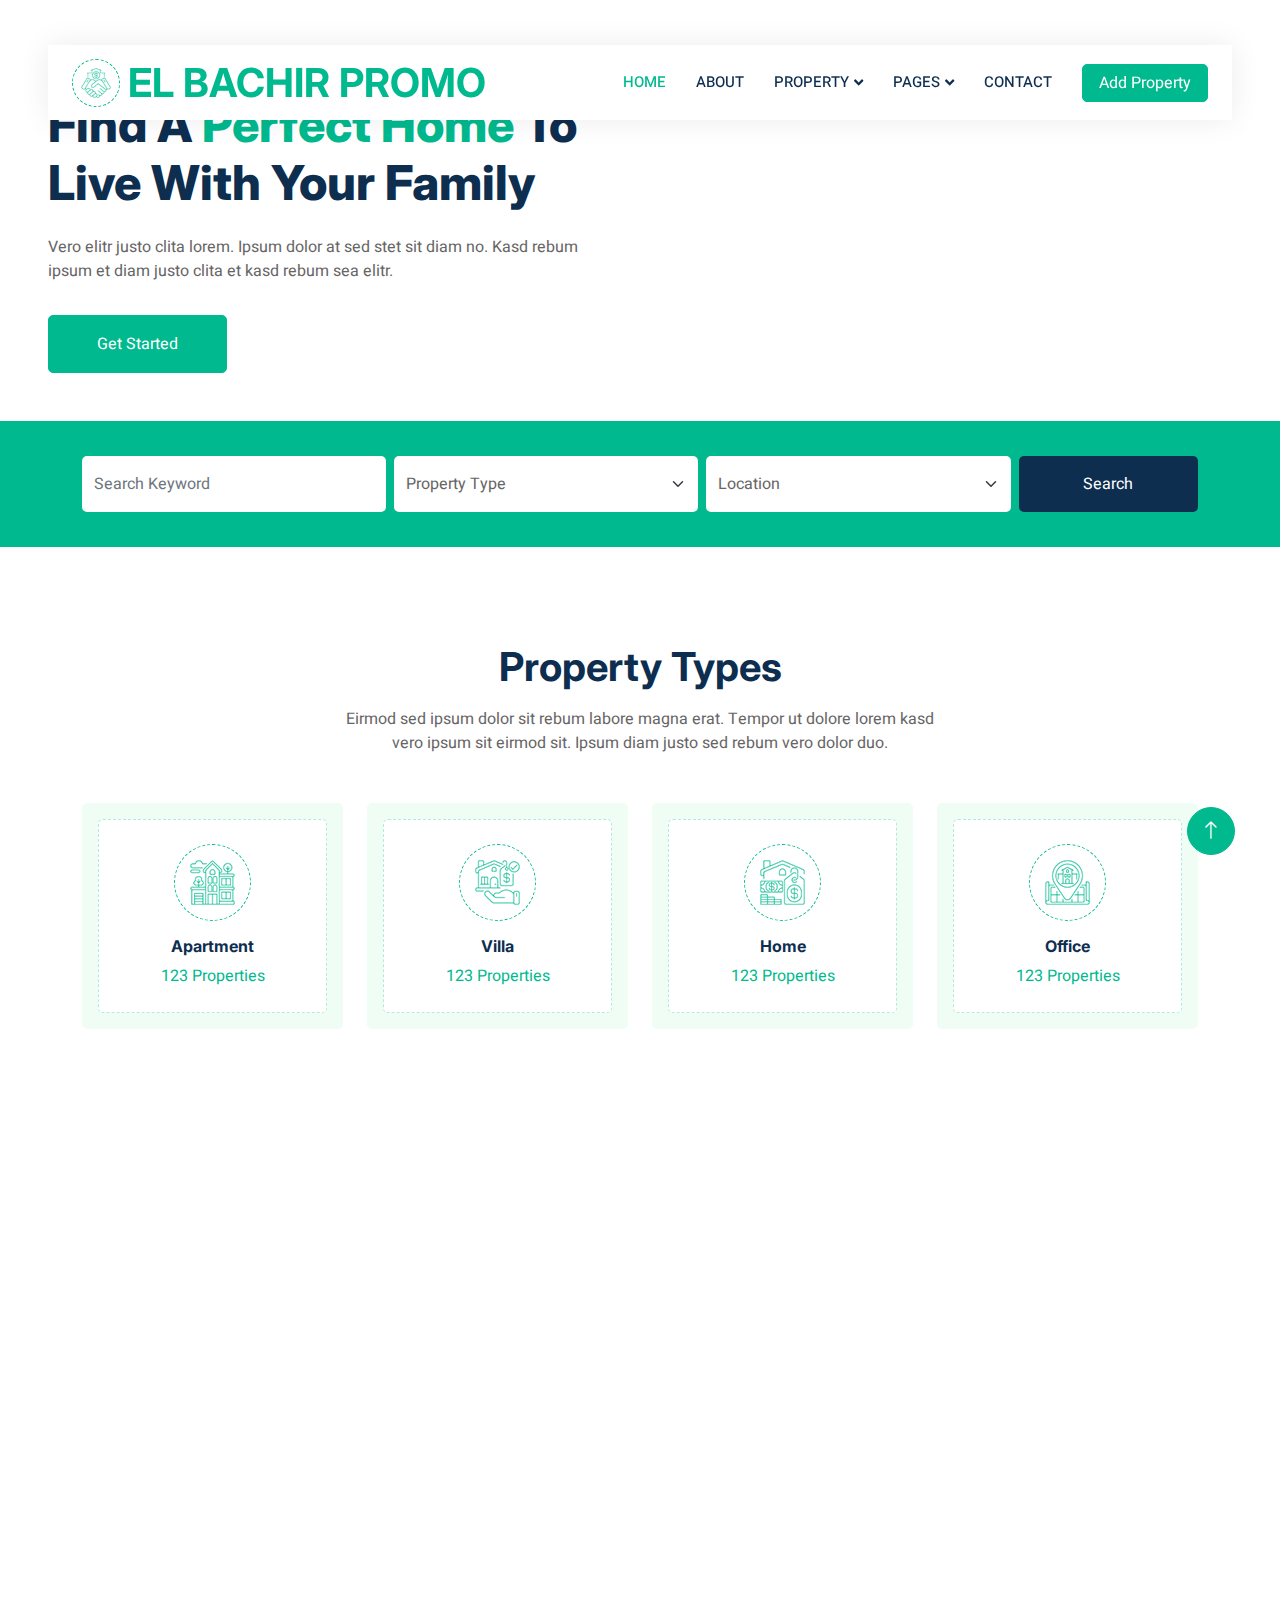
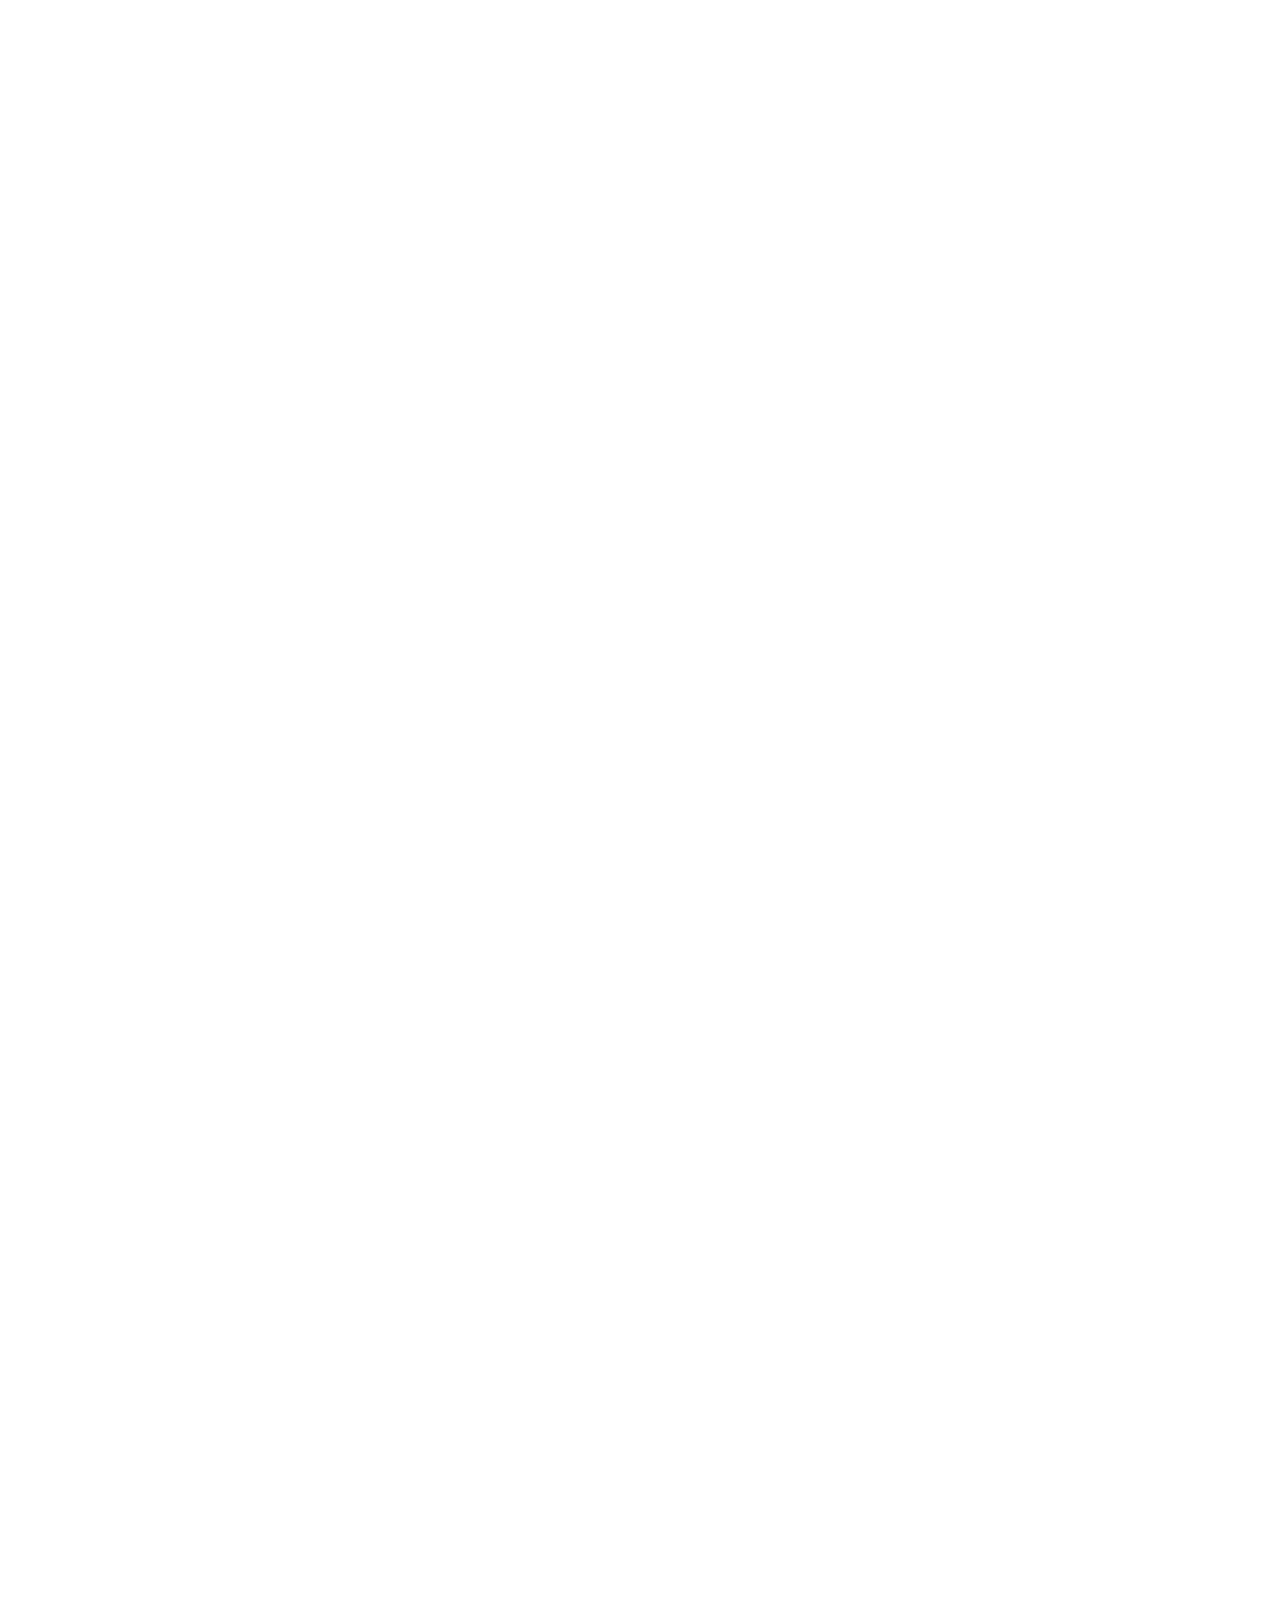
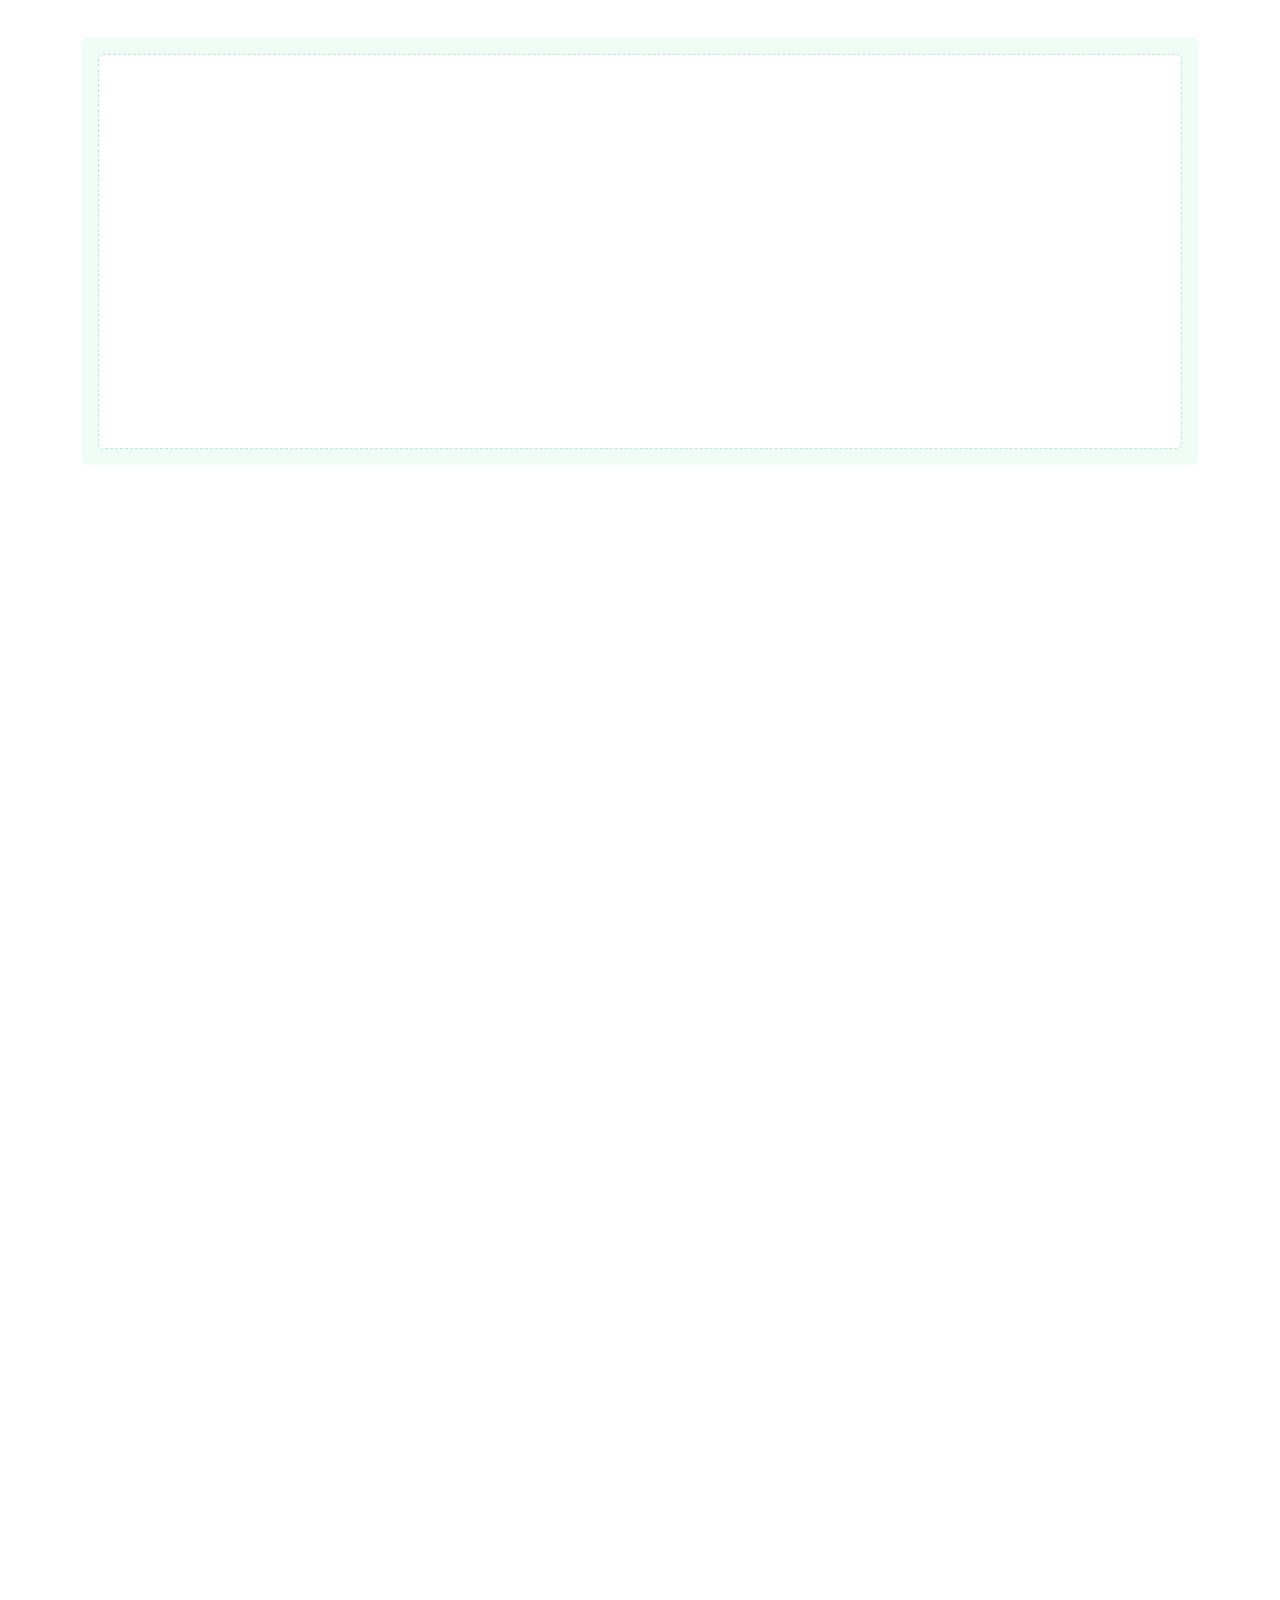
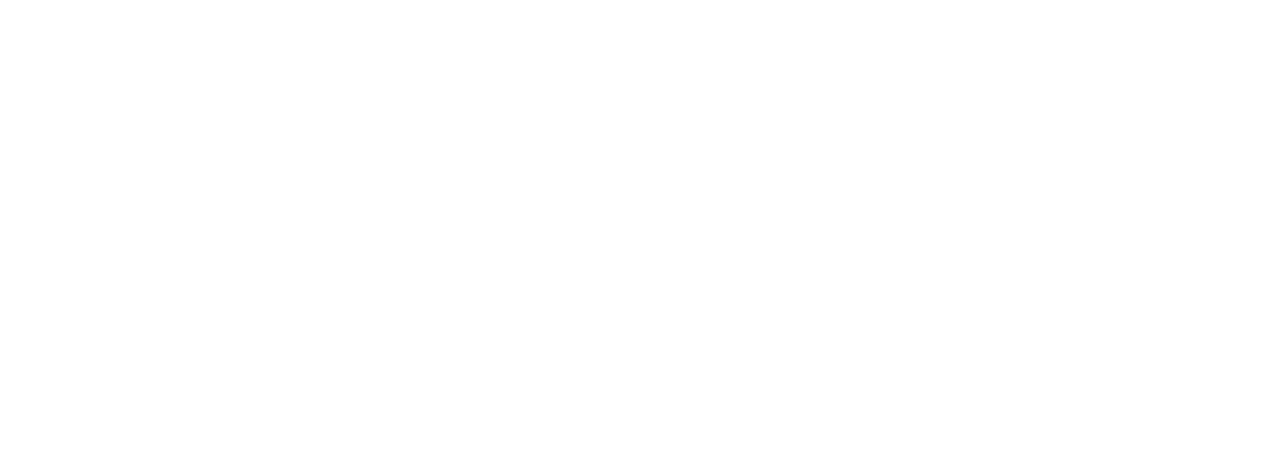
==== index.html @ fce497b7 "Initial Commit" ====
<!DOCTYPE html>
<html lang="en">

<head>
    <meta charset="utf-8">
    <title>EL Bachir Promo</title>
    <meta content="width=device-width, initial-scale=1.0" name="viewport">
    <meta content="" name="keywords">
    <meta content="" name="description">

    <!-- Favicon -->
    <link href="img/favicon.ico" rel="icon">

    <!-- Google Web Fonts -->
    <link rel="preconnect" href="https://fonts.googleapis.com">
    <link rel="preconnect" href="https://fonts.gstatic.com" crossorigin>
    <link href="https://fonts.googleapis.com/css2?family=Heebo:wght@400;500;600&family=Inter:wght@700;800&display=swap" rel="stylesheet">
    
    <!-- Icon Font Stylesheet -->
    <link href="https://cdnjs.cloudflare.com/ajax/libs/font-awesome/5.10.0/css/all.min.css" rel="stylesheet">
    <link href="https://cdn.jsdelivr.net/npm/bootstrap-icons@1.4.1/font/bootstrap-icons.css" rel="stylesheet">

    <!-- Libraries Stylesheet -->
    <link href="lib/animate/animate.min.css" rel="stylesheet">
    <link href="lib/owlcarousel/assets/owl.carousel.min.css" rel="stylesheet">

    <!-- Customized Bootstrap Stylesheet -->
    <link href="css/bootstrap.min.css" rel="stylesheet">

    <!-- Template Stylesheet -->
    <link href="css/style.css" rel="stylesheet">
</head>

<body>
    <div class="container-xxl bg-white p-0">
        <!-- Spinner Start -->
        <div id="spinner" class="show bg-white position-fixed translate-middle w-100 vh-100 top-50 start-50 d-flex align-items-center justify-content-center">
            <div class="spinner-border text-primary" style="width: 3rem; height: 3rem;" role="status">
                <span class="sr-only">Loading...</span>
            </div>
        </div>
        <!-- Spinner End -->


        <!-- Navbar Start -->
        <div class="container-fluid nav-bar bg-transparent">
            <nav class="navbar navbar-expand-lg bg-white navbar-light py-0 px-4">
                <a href="index.html" class="navbar-brand d-flex align-items-center text-center">
                    <div class="icon p-2 me-2">
                        <img class="img-fluid" src="img/icon-deal.png" alt="Icon" style="width: 30px; height: 30px;">
                    </div>
                    <h1 class="m-0 text-primary">EL BACHIR PROMO</h1>
                </a>
                <button type="button" class="navbar-toggler" data-bs-toggle="collapse" data-bs-target="#navbarCollapse">
                    <span class="navbar-toggler-icon"></span>
                </button>
                <div class="collapse navbar-collapse" id="navbarCollapse">
                    <div class="navbar-nav ms-auto">
                        <a href="index.html" class="nav-item nav-link active">Home</a>
                        <a href="about.html" class="nav-item nav-link">About</a>
                        <div class="nav-item dropdown">
                            <a href="#" class="nav-link dropdown-toggle" data-bs-toggle="dropdown">Property</a>
                            <div class="dropdown-menu rounded-0 m-0">
                                <a href="property-list.html" class="dropdown-item">Property List</a>
                                <a href="property-type.html" class="dropdown-item">Property Type</a>
                                <a href="property-agent.html" class="dropdown-item">Property Agent</a>
                            </div>
                        </div>
                        <div class="nav-item dropdown">
                            <a href="#" class="nav-link dropdown-toggle" data-bs-toggle="dropdown">Pages</a>
                            <div class="dropdown-menu rounded-0 m-0">
                                <a href="testimonial.html" class="dropdown-item">Testimonial</a>
                                <a href="404.html" class="dropdown-item">404 Error</a>
                            </div>
                        </div>
                        <a href="contact.html" class="nav-item nav-link">Contact</a>
                    </div>
                    <a href="" class="btn btn-primary px-3 d-none d-lg-flex">Add Property</a>
                </div>
            </nav>
        </div>
        <!-- Navbar End -->


        <!-- Header Start -->
        <div class="container-fluid header bg-white p-0">
            <div class="row g-0 align-items-center flex-column-reverse flex-md-row">
                <div class="col-md-6 p-5 mt-lg-5">
                    <h1 class="display-5 animated fadeIn mb-4">Find A <span class="text-primary">Perfect Home</span> To Live With Your Family</h1>
                    <p class="animated fadeIn mb-4 pb-2">Vero elitr justo clita lorem. Ipsum dolor at sed stet
                        sit diam no. Kasd rebum ipsum et diam justo clita et kasd rebum sea elitr.</p>
                    <a href="" class="btn btn-primary py-3 px-5 me-3 animated fadeIn">Get Started</a>
                </div>
                <div class="col-md-6 animated fadeIn">
                    <iframe src="https://etageolympe.net/RESIDENCE%20OLYMPE/index.htm">

                    </iframe>
                    <!-- <div class="owl-carousel header-carousel">
                        <div class="owl-carousel-item">
                            <img class="img-fluid" src="img/carousel-1.jpg" alt="">
                        </div>
                        <div class="owl-carousel-item">
                            <img class="img-fluid" src="img/carousel-2.jpg" alt="">
                        </div>
                    </div> -->
                </div>
            </div>
        </div>
        <!-- Header End -->


        <!-- Search Start -->
        <div class="container-fluid bg-primary mb-5 wow fadeIn" data-wow-delay="0.1s" style="padding: 35px;">
            <div class="container">
                <div class="row g-2">
                    <div class="col-md-10">
                        <div class="row g-2">
                            <div class="col-md-4">
                                <input type="text" class="form-control border-0 py-3" placeholder="Search Keyword">
                            </div>
                            <div class="col-md-4">
                                <select class="form-select border-0 py-3">
                                    <option selected>Property Type</option>
                                    <option value="1">Property Type 1</option>
                                    <option value="2">Property Type 2</option>
                                    <option value="3">Property Type 3</option>
                                </select>
                            </div>
                            <div class="col-md-4">
                                <select class="form-select border-0 py-3">
                                    <option selected>Location</option>
                                    <option value="1">Location 1</option>
                                    <option value="2">Location 2</option>
                                    <option value="3">Location 3</option>
                                </select>
                            </div>
                        </div>
                    </div>
                    <div class="col-md-2">
                        <button class="btn btn-dark border-0 w-100 py-3">Search</button>
                    </div>
                </div>
            </div>
        </div>
        <!-- Search End -->


        <!-- Category Start -->
        <div class="container-xxl py-5">
            <div class="container">
                <div class="text-center mx-auto mb-5 wow fadeInUp" data-wow-delay="0.1s" style="max-width: 600px;">
                    <h1 class="mb-3">Property Types</h1>
                    <p>Eirmod sed ipsum dolor sit rebum labore magna erat. Tempor ut dolore lorem kasd vero ipsum sit eirmod sit. Ipsum diam justo sed rebum vero dolor duo.</p>
                </div>
                <div class="row g-4">
                    <div class="col-lg-3 col-sm-6 wow fadeInUp" data-wow-delay="0.1s">
                        <a class="cat-item d-block bg-light text-center rounded p-3" href="">
                            <div class="rounded p-4">
                                <div class="icon mb-3">
                                    <img class="img-fluid" src="img/icon-apartment.png" alt="Icon">
                                </div>
                                <h6>Apartment</h6>
                                <span>123 Properties</span>
                            </div>
                        </a>
                    </div>
                    <div class="col-lg-3 col-sm-6 wow fadeInUp" data-wow-delay="0.3s">
                        <a class="cat-item d-block bg-light text-center rounded p-3" href="">
                            <div class="rounded p-4">
                                <div class="icon mb-3">
                                    <img class="img-fluid" src="img/icon-villa.png" alt="Icon">
                                </div>
                                <h6>Villa</h6>
                                <span>123 Properties</span>
                            </div>
                        </a>
                    </div>
                    <div class="col-lg-3 col-sm-6 wow fadeInUp" data-wow-delay="0.5s">
                        <a class="cat-item d-block bg-light text-center rounded p-3" href="">
                            <div class="rounded p-4">
                                <div class="icon mb-3">
                                    <img class="img-fluid" src="img/icon-house.png" alt="Icon">
                                </div>
                                <h6>Home</h6>
                                <span>123 Properties</span>
                            </div>
                        </a>
                    </div>
                    <div class="col-lg-3 col-sm-6 wow fadeInUp" data-wow-delay="0.7s">
                        <a class="cat-item d-block bg-light text-center rounded p-3" href="">
                            <div class="rounded p-4">
                                <div class="icon mb-3">
                                    <img class="img-fluid" src="img/icon-housing.png" alt="Icon">
                                </div>
                                <h6>Office</h6>
                                <span>123 Properties</span>
                            </div>
                        </a>
                    </div>
                    <div class="col-lg-3 col-sm-6 wow fadeInUp" data-wow-delay="0.1s">
                        <a class="cat-item d-block bg-light text-center rounded p-3" href="">
                            <div class="rounded p-4">
                                <div class="icon mb-3">
                                    <img class="img-fluid" src="img/icon-building.png" alt="Icon">
                                </div>
                                <h6>Building</h6>
                                <span>123 Properties</span>
                            </div>
                        </a>
                    </div>
                    <div class="col-lg-3 col-sm-6 wow fadeInUp" data-wow-delay="0.3s">
                        <a class="cat-item d-block bg-light text-center rounded p-3" href="">
                            <div class="rounded p-4">
                                <div class="icon mb-3">
                                    <img class="img-fluid" src="img/icon-neighborhood.png" alt="Icon">
                                </div>
                                <h6>Townhouse</h6>
                                <span>123 Properties</span>
                            </div>
                        </a>
                    </div>
                    <div class="col-lg-3 col-sm-6 wow fadeInUp" data-wow-delay="0.5s">
                        <a class="cat-item d-block bg-light text-center rounded p-3" href="">
                            <div class="rounded p-4">
                                <div class="icon mb-3">
                                    <img class="img-fluid" src="img/icon-condominium.png" alt="Icon">
                                </div>
                                <h6>Shop</h6>
                                <span>123 Properties</span>
                            </div>
                        </a>
                    </div>
                    <div class="col-lg-3 col-sm-6 wow fadeInUp" data-wow-delay="0.7s">
                        <a class="cat-item d-block bg-light text-center rounded p-3" href="">
                            <div class="rounded p-4">
                                <div class="icon mb-3">
                                    <img class="img-fluid" src="img/icon-luxury.png" alt="Icon">
                                </div>
                                <h6>Garage</h6>
                                <span>123 Properties</span>
                            </div>
                        </a>
                    </div>
                </div>
            </div>
        </div>
        <!-- Category End -->


        <!-- About Start -->
        <div class="container-xxl py-5">
            <div class="container">
                <div class="row g-5 align-items-center">
                    <div class="col-lg-6 wow fadeIn" data-wow-delay="0.1s">
                        <div class="about-img position-relative overflow-hidden p-5 pe-0">
                            <img class="img-fluid w-100" src="img/about.jpg">
                        </div>
                    </div>
                    <div class="col-lg-6 wow fadeIn" data-wow-delay="0.5s">
                        <h1 class="mb-4">#1 Place To Find The Perfect Property</h1>
                        <p class="mb-4">Tempor erat elitr rebum at clita. Diam dolor diam ipsum sit. Aliqu diam amet diam et eos. Clita erat ipsum et lorem et sit, sed stet lorem sit clita duo justo magna dolore erat amet</p>
                        <p><i class="fa fa-check text-primary me-3"></i>Tempor erat elitr rebum at clita</p>
                        <p><i class="fa fa-check text-primary me-3"></i>Aliqu diam amet diam et eos</p>
                        <p><i class="fa fa-check text-primary me-3"></i>Clita duo justo magna dolore erat amet</p>
                        <a class="btn btn-primary py-3 px-5 mt-3" href="">Read More</a>
                    </div>
                </div>
            </div>
        </div>
        <!-- About End -->


        <!-- Property List Start -->
        <div class="container-xxl py-5">
            <div class="container">
                <div class="row g-0 gx-5 align-items-end">
                    <div class="col-lg-6">
                        <div class="text-start mx-auto mb-5 wow slideInLeft" data-wow-delay="0.1s">
                            <h1 class="mb-3">Property Listing</h1>
                            <p>Eirmod sed ipsum dolor sit rebum labore magna erat. Tempor ut dolore lorem kasd vero ipsum sit eirmod sit diam justo sed rebum.</p>
                        </div>
                    </div>
                    <div class="col-lg-6 text-start text-lg-end wow slideInRight" data-wow-delay="0.1s">
                        <ul class="nav nav-pills d-inline-flex justify-content-end mb-5">
                            <li class="nav-item me-2">
                                <a class="btn btn-outline-primary active" data-bs-toggle="pill" href="#tab-1">Featured</a>
                            </li>
                            <li class="nav-item me-2">
                                <a class="btn btn-outline-primary" data-bs-toggle="pill" href="#tab-2">For Sell</a>
                            </li>
                            <li class="nav-item me-0">
                                <a class="btn btn-outline-primary" data-bs-toggle="pill" href="#tab-3">For Rent</a>
                            </li>
                        </ul>
                    </div>
                </div>
                <div class="tab-content">
                    <div id="tab-1" class="tab-pane fade show p-0 active">
                        <div class="row g-4">
                            <div class="col-lg-4 col-md-6 wow fadeInUp" data-wow-delay="0.1s">
                                <div class="property-item rounded overflow-hidden">
                                    <div class="position-relative overflow-hidden">
                                        <a href=""><img class="img-fluid" src="img/property-1.jpg" alt=""></a>
                                        <div class="bg-primary rounded text-white position-absolute start-0 top-0 m-4 py-1 px-3">For Sell</div>
                                        <div class="bg-white rounded-top text-primary position-absolute start-0 bottom-0 mx-4 pt-1 px-3">Appartment</div>
                                    </div>
                                    <div class="p-4 pb-0">
                                        <h5 class="text-primary mb-3">$12,345</h5>
                                        <a class="d-block h5 mb-2" href="">Golden Urban House For Sell</a>
                                        <p><i class="fa fa-map-marker-alt text-primary me-2"></i>123 Street, New York, USA</p>
                                    </div>
                                    <div class="d-flex border-top">
                                        <small class="flex-fill text-center border-end py-2"><i class="fa fa-ruler-combined text-primary me-2"></i>1000 Sqft</small>
                                        <small class="flex-fill text-center border-end py-2"><i class="fa fa-bed text-primary me-2"></i>3 Bed</small>
                                        <small class="flex-fill text-center py-2"><i class="fa fa-bath text-primary me-2"></i>2 Bath</small>
                                    </div>
                                </div>
                            </div>
                            <div class="col-lg-4 col-md-6 wow fadeInUp" data-wow-delay="0.3s">
                                <div class="property-item rounded overflow-hidden">
                                    <div class="position-relative overflow-hidden">
                                        <a href=""><img class="img-fluid" src="img/property-2.jpg" alt=""></a>
                                        <div class="bg-primary rounded text-white position-absolute start-0 top-0 m-4 py-1 px-3">For Rent</div>
                                        <div class="bg-white rounded-top text-primary position-absolute start-0 bottom-0 mx-4 pt-1 px-3">Villa</div>
                                    </div>
                                    <div class="p-4 pb-0">
                                        <h5 class="text-primary mb-3">$12,345</h5>
                                        <a class="d-block h5 mb-2" href="">Golden Urban House For Sell</a>
                                        <p><i class="fa fa-map-marker-alt text-primary me-2"></i>123 Street, New York, USA</p>
                                    </div>
                                    <div class="d-flex border-top">
                                        <small class="flex-fill text-center border-end py-2"><i class="fa fa-ruler-combined text-primary me-2"></i>1000 Sqft</small>
                                        <small class="flex-fill text-center border-end py-2"><i class="fa fa-bed text-primary me-2"></i>3 Bed</small>
                                        <small class="flex-fill text-center py-2"><i class="fa fa-bath text-primary me-2"></i>2 Bath</small>
                                    </div>
                                </div>
                            </div>
                            <div class="col-lg-4 col-md-6 wow fadeInUp" data-wow-delay="0.5s">
                                <div class="property-item rounded overflow-hidden">
                                    <div class="position-relative overflow-hidden">
                                        <a href=""><img class="img-fluid" src="img/property-3.jpg" alt=""></a>
                                        <div class="bg-primary rounded text-white position-absolute start-0 top-0 m-4 py-1 px-3">For Sell</div>
                                        <div class="bg-white rounded-top text-primary position-absolute start-0 bottom-0 mx-4 pt-1 px-3">Office</div>
                                    </div>
                                    <div class="p-4 pb-0">
                                        <h5 class="text-primary mb-3">$12,345</h5>
                                        <a class="d-block h5 mb-2" href="">Golden Urban House For Sell</a>
                                        <p><i class="fa fa-map-marker-alt text-primary me-2"></i>123 Street, New York, USA</p>
                                    </div>
                                    <div class="d-flex border-top">
                                        <small class="flex-fill text-center border-end py-2"><i class="fa fa-ruler-combined text-primary me-2"></i>1000 Sqft</small>
                                        <small class="flex-fill text-center border-end py-2"><i class="fa fa-bed text-primary me-2"></i>3 Bed</small>
                                        <small class="flex-fill text-center py-2"><i class="fa fa-bath text-primary me-2"></i>2 Bath</small>
                                    </div>
                                </div>
                            </div>
                            <div class="col-lg-4 col-md-6 wow fadeInUp" data-wow-delay="0.1s">
                                <div class="property-item rounded overflow-hidden">
                                    <div class="position-relative overflow-hidden">
                                        <a href=""><img class="img-fluid" src="img/property-4.jpg" alt=""></a>
                                        <div class="bg-primary rounded text-white position-absolute start-0 top-0 m-4 py-1 px-3">For Rent</div>
                                        <div class="bg-white rounded-top text-primary position-absolute start-0 bottom-0 mx-4 pt-1 px-3">Building</div>
                                    </div>
                                    <div class="p-4 pb-0">
                                        <h5 class="text-primary mb-3">$12,345</h5>
                                        <a class="d-block h5 mb-2" href="">Golden Urban House For Sell</a>
                                        <p><i class="fa fa-map-marker-alt text-primary me-2"></i>123 Street, New York, USA</p>
                                    </div>
                                    <div class="d-flex border-top">
                                        <small class="flex-fill text-center border-end py-2"><i class="fa fa-ruler-combined text-primary me-2"></i>1000 Sqft</small>
                                        <small class="flex-fill text-center border-end py-2"><i class="fa fa-bed text-primary me-2"></i>3 Bed</small>
                                        <small class="flex-fill text-center py-2"><i class="fa fa-bath text-primary me-2"></i>2 Bath</small>
                                    </div>
                                </div>
                            </div>
                            <div class="col-lg-4 col-md-6 wow fadeInUp" data-wow-delay="0.3s">
                                <div class="property-item rounded overflow-hidden">
                                    <div class="position-relative overflow-hidden">
                                        <a href=""><img class="img-fluid" src="img/property-5.jpg" alt=""></a>
                                        <div class="bg-primary rounded text-white position-absolute start-0 top-0 m-4 py-1 px-3">For Sell</div>
                                        <div class="bg-white rounded-top text-primary position-absolute start-0 bottom-0 mx-4 pt-1 px-3">Home</div>
                                    </div>
                                    <div class="p-4 pb-0">
                                        <h5 class="text-primary mb-3">$12,345</h5>
                                        <a class="d-block h5 mb-2" href="">Golden Urban House For Sell</a>
                                        <p><i class="fa fa-map-marker-alt text-primary me-2"></i>123 Street, New York, USA</p>
                                    </div>
                                    <div class="d-flex border-top">
                                        <small class="flex-fill text-center border-end py-2"><i class="fa fa-ruler-combined text-primary me-2"></i>1000 Sqft</small>
                                        <small class="flex-fill text-center border-end py-2"><i class="fa fa-bed text-primary me-2"></i>3 Bed</small>
                                        <small class="flex-fill text-center py-2"><i class="fa fa-bath text-primary me-2"></i>2 Bath</small>
                                    </div>
                                </div>
                            </div>
                            <div class="col-lg-4 col-md-6 wow fadeInUp" data-wow-delay="0.5s">
                                <div class="property-item rounded overflow-hidden">
                                    <div class="position-relative overflow-hidden">
                                        <a href=""><img class="img-fluid" src="img/property-6.jpg" alt=""></a>
                                        <div class="bg-primary rounded text-white position-absolute start-0 top-0 m-4 py-1 px-3">For Rent</div>
                                        <div class="bg-white rounded-top text-primary position-absolute start-0 bottom-0 mx-4 pt-1 px-3">Shop</div>
                                    </div>
                                    <div class="p-4 pb-0">
                                        <h5 class="text-primary mb-3">$12,345</h5>
                                        <a class="d-block h5 mb-2" href="">Golden Urban House For Sell</a>
                                        <p><i class="fa fa-map-marker-alt text-primary me-2"></i>123 Street, New York, USA</p>
                                    </div>
                                    <div class="d-flex border-top">
                                        <small class="flex-fill text-center border-end py-2"><i class="fa fa-ruler-combined text-primary me-2"></i>1000 Sqft</small>
                                        <small class="flex-fill text-center border-end py-2"><i class="fa fa-bed text-primary me-2"></i>3 Bed</small>
                                        <small class="flex-fill text-center py-2"><i class="fa fa-bath text-primary me-2"></i>2 Bath</small>
                                    </div>
                                </div>
                            </div>
                            <div class="col-12 text-center wow fadeInUp" data-wow-delay="0.1s">
                                <a class="btn btn-primary py-3 px-5" href="">Browse More Property</a>
                            </div>
                        </div>
                    </div>
                    <div id="tab-2" class="tab-pane fade show p-0">
                        <div class="row g-4">
                            <div class="col-lg-4 col-md-6">
                                <div class="property-item rounded overflow-hidden">
                                    <div class="position-relative overflow-hidden">
                                        <a href=""><img class="img-fluid" src="img/property-1.jpg" alt=""></a>
                                        <div class="bg-primary rounded text-white position-absolute start-0 top-0 m-4 py-1 px-3">For Sell</div>
                                        <div class="bg-white rounded-top text-primary position-absolute start-0 bottom-0 mx-4 pt-1 px-3">Appartment</div>
                                    </div>
                                    <div class="p-4 pb-0">
                                        <h5 class="text-primary mb-3">$12,345</h5>
                                        <a class="d-block h5 mb-2" href="">Golden Urban House For Sell</a>
                                        <p><i class="fa fa-map-marker-alt text-primary me-2"></i>123 Street, New York, USA</p>
                                    </div>
                                    <div class="d-flex border-top">
                                        <small class="flex-fill text-center border-end py-2"><i class="fa fa-ruler-combined text-primary me-2"></i>1000 Sqft</small>
                                        <small class="flex-fill text-center border-end py-2"><i class="fa fa-bed text-primary me-2"></i>3 Bed</small>
                                        <small class="flex-fill text-center py-2"><i class="fa fa-bath text-primary me-2"></i>2 Bath</small>
                                    </div>
                                </div>
                            </div>
                            <div class="col-lg-4 col-md-6">
                                <div class="property-item rounded overflow-hidden">
                                    <div class="position-relative overflow-hidden">
                                        <a href=""><img class="img-fluid" src="img/property-2.jpg" alt=""></a>
                                        <div class="bg-primary rounded text-white position-absolute start-0 top-0 m-4 py-1 px-3">For Rent</div>
                                        <div class="bg-white rounded-top text-primary position-absolute start-0 bottom-0 mx-4 pt-1 px-3">Villa</div>
                                    </div>
                                    <div class="p-4 pb-0">
                                        <h5 class="text-primary mb-3">$12,345</h5>
                                        <a class="d-block h5 mb-2" href="">Golden Urban House For Sell</a>
                                        <p><i class="fa fa-map-marker-alt text-primary me-2"></i>123 Street, New York, USA</p>
                                    </div>
                                    <div class="d-flex border-top">
                                        <small class="flex-fill text-center border-end py-2"><i class="fa fa-ruler-combined text-primary me-2"></i>1000 Sqft</small>
                                        <small class="flex-fill text-center border-end py-2"><i class="fa fa-bed text-primary me-2"></i>3 Bed</small>
                                        <small class="flex-fill text-center py-2"><i class="fa fa-bath text-primary me-2"></i>2 Bath</small>
                                    </div>
                                </div>
                            </div>
                            <div class="col-lg-4 col-md-6">
                                <div class="property-item rounded overflow-hidden">
                                    <div class="position-relative overflow-hidden">
                                        <a href=""><img class="img-fluid" src="img/property-3.jpg" alt=""></a>
                                        <div class="bg-primary rounded text-white position-absolute start-0 top-0 m-4 py-1 px-3">For Sell</div>
                                        <div class="bg-white rounded-top text-primary position-absolute start-0 bottom-0 mx-4 pt-1 px-3">Office</div>
                                    </div>
                                    <div class="p-4 pb-0">
                                        <h5 class="text-primary mb-3">$12,345</h5>
                                        <a class="d-block h5 mb-2" href="">Golden Urban House For Sell</a>
                                        <p><i class="fa fa-map-marker-alt text-primary me-2"></i>123 Street, New York, USA</p>
                                    </div>
                                    <div class="d-flex border-top">
                                        <small class="flex-fill text-center border-end py-2"><i class="fa fa-ruler-combined text-primary me-2"></i>1000 Sqft</small>
                                        <small class="flex-fill text-center border-end py-2"><i class="fa fa-bed text-primary me-2"></i>3 Bed</small>
                                        <small class="flex-fill text-center py-2"><i class="fa fa-bath text-primary me-2"></i>2 Bath</small>
                                    </div>
                                </div>
                            </div>
                            <div class="col-lg-4 col-md-6">
                                <div class="property-item rounded overflow-hidden">
                                    <div class="position-relative overflow-hidden">
                                        <a href=""><img class="img-fluid" src="img/property-4.jpg" alt=""></a>
                                        <div class="bg-primary rounded text-white position-absolute start-0 top-0 m-4 py-1 px-3">For Rent</div>
                                        <div class="bg-white rounded-top text-primary position-absolute start-0 bottom-0 mx-4 pt-1 px-3">Building</div>
                                    </div>
                                    <div class="p-4 pb-0">
                                        <h5 class="text-primary mb-3">$12,345</h5>
                                        <a class="d-block h5 mb-2" href="">Golden Urban House For Sell</a>
                                        <p><i class="fa fa-map-marker-alt text-primary me-2"></i>123 Street, New York, USA</p>
                                    </div>
                                    <div class="d-flex border-top">
                                        <small class="flex-fill text-center border-end py-2"><i class="fa fa-ruler-combined text-primary me-2"></i>1000 Sqft</small>
                                        <small class="flex-fill text-center border-end py-2"><i class="fa fa-bed text-primary me-2"></i>3 Bed</small>
                                        <small class="flex-fill text-center py-2"><i class="fa fa-bath text-primary me-2"></i>2 Bath</small>
                                    </div>
                                </div>
                            </div>
                            <div class="col-lg-4 col-md-6">
                                <div class="property-item rounded overflow-hidden">
                                    <div class="position-relative overflow-hidden">
                                        <a href=""><img class="img-fluid" src="img/property-5.jpg" alt=""></a>
                                        <div class="bg-primary rounded text-white position-absolute start-0 top-0 m-4 py-1 px-3">For Sell</div>
                                        <div class="bg-white rounded-top text-primary position-absolute start-0 bottom-0 mx-4 pt-1 px-3">Home</div>
                                    </div>
                                    <div class="p-4 pb-0">
                                        <h5 class="text-primary mb-3">$12,345</h5>
                                        <a class="d-block h5 mb-2" href="">Golden Urban House For Sell</a>
                                        <p><i class="fa fa-map-marker-alt text-primary me-2"></i>123 Street, New York, USA</p>
                                    </div>
                                    <div class="d-flex border-top">
                                        <small class="flex-fill text-center border-end py-2"><i class="fa fa-ruler-combined text-primary me-2"></i>1000 Sqft</small>
                                        <small class="flex-fill text-center border-end py-2"><i class="fa fa-bed text-primary me-2"></i>3 Bed</small>
                                        <small class="flex-fill text-center py-2"><i class="fa fa-bath text-primary me-2"></i>2 Bath</small>
                                    </div>
                                </div>
                            </div>
                            <div class="col-lg-4 col-md-6">
                                <div class="property-item rounded overflow-hidden">
                                    <div class="position-relative overflow-hidden">
                                        <a href=""><img class="img-fluid" src="img/property-6.jpg" alt=""></a>
                                        <div class="bg-primary rounded text-white position-absolute start-0 top-0 m-4 py-1 px-3">For Rent</div>
                                        <div class="bg-white rounded-top text-primary position-absolute start-0 bottom-0 mx-4 pt-1 px-3">Shop</div>
                                    </div>
                                    <div class="p-4 pb-0">
                                        <h5 class="text-primary mb-3">$12,345</h5>
                                        <a class="d-block h5 mb-2" href="">Golden Urban House For Sell</a>
                                        <p><i class="fa fa-map-marker-alt text-primary me-2"></i>123 Street, New York, USA</p>
                                    </div>
                                    <div class="d-flex border-top">
                                        <small class="flex-fill text-center border-end py-2"><i class="fa fa-ruler-combined text-primary me-2"></i>1000 Sqft</small>
                                        <small class="flex-fill text-center border-end py-2"><i class="fa fa-bed text-primary me-2"></i>3 Bed</small>
                                        <small class="flex-fill text-center py-2"><i class="fa fa-bath text-primary me-2"></i>2 Bath</small>
                                    </div>
                                </div>
                            </div>
                            <div class="col-12 text-center">
                                <a class="btn btn-primary py-3 px-5" href="">Browse More Property</a>
                            </div>
                        </div>
                    </div>
                    <div id="tab-3" class="tab-pane fade show p-0">
                        <div class="row g-4">
                            <div class="col-lg-4 col-md-6">
                                <div class="property-item rounded overflow-hidden">
                                    <div class="position-relative overflow-hidden">
                                        <a href=""><img class="img-fluid" src="img/property-1.jpg" alt=""></a>
                                        <div class="bg-primary rounded text-white position-absolute start-0 top-0 m-4 py-1 px-3">For Sell</div>
                                        <div class="bg-white rounded-top text-primary position-absolute start-0 bottom-0 mx-4 pt-1 px-3">Appartment</div>
                                    </div>
                                    <div class="p-4 pb-0">
                                        <h5 class="text-primary mb-3">$12,345</h5>
                                        <a class="d-block h5 mb-2" href="">Golden Urban House For Sell</a>
                                        <p><i class="fa fa-map-marker-alt text-primary me-2"></i>123 Street, New York, USA</p>
                                    </div>
                                    <div class="d-flex border-top">
                                        <small class="flex-fill text-center border-end py-2"><i class="fa fa-ruler-combined text-primary me-2"></i>1000 Sqft</small>
                                        <small class="flex-fill text-center border-end py-2"><i class="fa fa-bed text-primary me-2"></i>3 Bed</small>
                                        <small class="flex-fill text-center py-2"><i class="fa fa-bath text-primary me-2"></i>2 Bath</small>
                                    </div>
                                </div>
                            </div>
                            <div class="col-lg-4 col-md-6">
                                <div class="property-item rounded overflow-hidden">
                                    <div class="position-relative overflow-hidden">
                                        <a href=""><img class="img-fluid" src="img/property-2.jpg" alt=""></a>
                                        <div class="bg-primary rounded text-white position-absolute start-0 top-0 m-4 py-1 px-3">For Rent</div>
                                        <div class="bg-white rounded-top text-primary position-absolute start-0 bottom-0 mx-4 pt-1 px-3">Villa</div>
                                    </div>
                                    <div class="p-4 pb-0">
                                        <h5 class="text-primary mb-3">$12,345</h5>
                                        <a class="d-block h5 mb-2" href="">Golden Urban House For Sell</a>
                                        <p><i class="fa fa-map-marker-alt text-primary me-2"></i>123 Street, New York, USA</p>
                                    </div>
                                    <div class="d-flex border-top">
                                        <small class="flex-fill text-center border-end py-2"><i class="fa fa-ruler-combined text-primary me-2"></i>1000 Sqft</small>
                                        <small class="flex-fill text-center border-end py-2"><i class="fa fa-bed text-primary me-2"></i>3 Bed</small>
                                        <small class="flex-fill text-center py-2"><i class="fa fa-bath text-primary me-2"></i>2 Bath</small>
                                    </div>
                                </div>
                            </div>
                            <div class="col-lg-4 col-md-6">
                                <div class="property-item rounded overflow-hidden">
                                    <div class="position-relative overflow-hidden">
                                        <a href=""><img class="img-fluid" src="img/property-3.jpg" alt=""></a>
                                        <div class="bg-primary rounded text-white position-absolute start-0 top-0 m-4 py-1 px-3">For Sell</div>
                                        <div class="bg-white rounded-top text-primary position-absolute start-0 bottom-0 mx-4 pt-1 px-3">Office</div>
                                    </div>
                                    <div class="p-4 pb-0">
                                        <h5 class="text-primary mb-3">$12,345</h5>
                                        <a class="d-block h5 mb-2" href="">Golden Urban House For Sell</a>
                                        <p><i class="fa fa-map-marker-alt text-primary me-2"></i>123 Street, New York, USA</p>
                                    </div>
                                    <div class="d-flex border-top">
                                        <small class="flex-fill text-center border-end py-2"><i class="fa fa-ruler-combined text-primary me-2"></i>1000 Sqft</small>
                                        <small class="flex-fill text-center border-end py-2"><i class="fa fa-bed text-primary me-2"></i>3 Bed</small>
                                        <small class="flex-fill text-center py-2"><i class="fa fa-bath text-primary me-2"></i>2 Bath</small>
                                    </div>
                                </div>
                            </div>
                            <div class="col-lg-4 col-md-6">
                                <div class="property-item rounded overflow-hidden">
                                    <div class="position-relative overflow-hidden">
                                        <a href=""><img class="img-fluid" src="img/property-4.jpg" alt=""></a>
                                        <div class="bg-primary rounded text-white position-absolute start-0 top-0 m-4 py-1 px-3">For Rent</div>
                                        <div class="bg-white rounded-top text-primary position-absolute start-0 bottom-0 mx-4 pt-1 px-3">Building</div>
                                    </div>
                                    <div class="p-4 pb-0">
                                        <h5 class="text-primary mb-3">$12,345</h5>
                                        <a class="d-block h5 mb-2" href="">Golden Urban House For Sell</a>
                                        <p><i class="fa fa-map-marker-alt text-primary me-2"></i>123 Street, New York, USA</p>
                                    </div>
                                    <div class="d-flex border-top">
                                        <small class="flex-fill text-center border-end py-2"><i class="fa fa-ruler-combined text-primary me-2"></i>1000 Sqft</small>
                                        <small class="flex-fill text-center border-end py-2"><i class="fa fa-bed text-primary me-2"></i>3 Bed</small>
                                        <small class="flex-fill text-center py-2"><i class="fa fa-bath text-primary me-2"></i>2 Bath</small>
                                    </div>
                                </div>
                            </div>
                            <div class="col-lg-4 col-md-6">
                                <div class="property-item rounded overflow-hidden">
                                    <div class="position-relative overflow-hidden">
                                        <a href=""><img class="img-fluid" src="img/property-5.jpg" alt=""></a>
                                        <div class="bg-primary rounded text-white position-absolute start-0 top-0 m-4 py-1 px-3">For Sell</div>
                                        <div class="bg-white rounded-top text-primary position-absolute start-0 bottom-0 mx-4 pt-1 px-3">Home</div>
                                    </div>
                                    <div class="p-4 pb-0">
                                        <h5 class="text-primary mb-3">$12,345</h5>
                                        <a class="d-block h5 mb-2" href="">Golden Urban House For Sell</a>
                                        <p><i class="fa fa-map-marker-alt text-primary me-2"></i>123 Street, New York, USA</p>
                                    </div>
                                    <div class="d-flex border-top">
                                        <small class="flex-fill text-center border-end py-2"><i class="fa fa-ruler-combined text-primary me-2"></i>1000 Sqft</small>
                                        <small class="flex-fill text-center border-end py-2"><i class="fa fa-bed text-primary me-2"></i>3 Bed</small>
                                        <small class="flex-fill text-center py-2"><i class="fa fa-bath text-primary me-2"></i>2 Bath</small>
                                    </div>
                                </div>
                            </div>
                            <div class="col-lg-4 col-md-6">
                                <div class="property-item rounded overflow-hidden">
                                    <div class="position-relative overflow-hidden">
                                        <a href=""><img class="img-fluid" src="img/property-6.jpg" alt=""></a>
                                        <div class="bg-primary rounded text-white position-absolute start-0 top-0 m-4 py-1 px-3">For Rent</div>
                                        <div class="bg-white rounded-top text-primary position-absolute start-0 bottom-0 mx-4 pt-1 px-3">Shop</div>
                                    </div>
                                    <div class="p-4 pb-0">
                                        <h5 class="text-primary mb-3">$12,345</h5>
                                        <a class="d-block h5 mb-2" href="">Golden Urban House For Sell</a>
                                        <p><i class="fa fa-map-marker-alt text-primary me-2"></i>123 Street, New York, USA</p>
                                    </div>
                                    <div class="d-flex border-top">
                                        <small class="flex-fill text-center border-end py-2"><i class="fa fa-ruler-combined text-primary me-2"></i>1000 Sqft</small>
                                        <small class="flex-fill text-center border-end py-2"><i class="fa fa-bed text-primary me-2"></i>3 Bed</small>
                                        <small class="flex-fill text-center py-2"><i class="fa fa-bath text-primary me-2"></i>2 Bath</small>
                                    </div>
                                </div>
                            </div>
                            <div class="col-12 text-center">
                                <a class="btn btn-primary py-3 px-5" href="">Browse More Property</a>
                            </div>
                        </div>
                    </div>
                </div>
            </div>
        </div>
        <!-- Property List End -->


        <!-- Call to Action Start -->
        <div class="container-xxl py-5">
            <div class="container">
                <div class="bg-light rounded p-3">
                    <div class="bg-white rounded p-4" style="border: 1px dashed rgba(0, 185, 142, .3)">
                        <div class="row g-5 align-items-center">
                            <div class="col-lg-6 wow fadeIn" data-wow-delay="0.1s">
                                <img class="img-fluid rounded w-100" src="img/call-to-action.jpg" alt="">
                            </div>
                            <div class="col-lg-6 wow fadeIn" data-wow-delay="0.5s">
                                <div class="mb-4">
                                    <h1 class="mb-3">Contact With Our Certified Agent</h1>
                                    <p>Eirmod sed ipsum dolor sit rebum magna erat. Tempor lorem kasd vero ipsum sit sit diam justo sed vero dolor duo.</p>
                                </div>
                                <a href="" class="btn btn-primary py-3 px-4 me-2"><i class="fa fa-phone-alt me-2"></i>Make A Call</a>
                                <a href="" class="btn btn-dark py-3 px-4"><i class="fa fa-calendar-alt me-2"></i>Get Appoinment</a>
                            </div>
                        </div>
                    </div>
                </div>
            </div>
        </div>
        <!-- Call to Action End -->


        <!-- Team Start -->
        <div class="container-xxl py-5">
            <div class="container">
                <div class="text-center mx-auto mb-5 wow fadeInUp" data-wow-delay="0.1s" style="max-width: 600px;">
                    <h1 class="mb-3">Property Agents</h1>
                    <p>Eirmod sed ipsum dolor sit rebum labore magna erat. Tempor ut dolore lorem kasd vero ipsum sit eirmod sit. Ipsum diam justo sed rebum vero dolor duo.</p>
                </div>
                <div class="row g-4">
                    <div class="col-lg-3 col-md-6 wow fadeInUp" data-wow-delay="0.1s">
                        <div class="team-item rounded overflow-hidden">
                            <div class="position-relative">
                                <img class="img-fluid" src="img/team-1.jpg" alt="">
                                <div class="position-absolute start-50 top-100 translate-middle d-flex align-items-center">
                                    <a class="btn btn-square mx-1" href=""><i class="fab fa-facebook-f"></i></a>
                                    <a class="btn btn-square mx-1" href=""><i class="fab fa-twitter"></i></a>
                                    <a class="btn btn-square mx-1" href=""><i class="fab fa-instagram"></i></a>
                                </div>
                            </div>
                            <div class="text-center p-4 mt-3">
                                <h5 class="fw-bold mb-0">Full Name</h5>
                                <small>Designation</small>
                            </div>
                        </div>
                    </div>
                    <div class="col-lg-3 col-md-6 wow fadeInUp" data-wow-delay="0.3s">
                        <div class="team-item rounded overflow-hidden">
                            <div class="position-relative">
                                <img class="img-fluid" src="img/team-2.jpg" alt="">
                                <div class="position-absolute start-50 top-100 translate-middle d-flex align-items-center">
                                    <a class="btn btn-square mx-1" href=""><i class="fab fa-facebook-f"></i></a>
                                    <a class="btn btn-square mx-1" href=""><i class="fab fa-twitter"></i></a>
                                    <a class="btn btn-square mx-1" href=""><i class="fab fa-instagram"></i></a>
                                </div>
                            </div>
                            <div class="text-center p-4 mt-3">
                                <h5 class="fw-bold mb-0">Full Name</h5>
                                <small>Designation</small>
                            </div>
                        </div>
                    </div>
                    <div class="col-lg-3 col-md-6 wow fadeInUp" data-wow-delay="0.5s">
                        <div class="team-item rounded overflow-hidden">
                            <div class="position-relative">
                                <img class="img-fluid" src="img/team-3.jpg" alt="">
                                <div class="position-absolute start-50 top-100 translate-middle d-flex align-items-center">
                                    <a class="btn btn-square mx-1" href=""><i class="fab fa-facebook-f"></i></a>
                                    <a class="btn btn-square mx-1" href=""><i class="fab fa-twitter"></i></a>
                                    <a class="btn btn-square mx-1" href=""><i class="fab fa-instagram"></i></a>
                                </div>
                            </div>
                            <div class="text-center p-4 mt-3">
                                <h5 class="fw-bold mb-0">Full Name</h5>
                                <small>Designation</small>
                            </div>
                        </div>
                    </div>
                    <div class="col-lg-3 col-md-6 wow fadeInUp" data-wow-delay="0.7s">
                        <div class="team-item rounded overflow-hidden">
                            <div class="position-relative">
                                <img class="img-fluid" src="img/team-4.jpg" alt="">
                                <div class="position-absolute start-50 top-100 translate-middle d-flex align-items-center">
                                    <a class="btn btn-square mx-1" href=""><i class="fab fa-facebook-f"></i></a>
                                    <a class="btn btn-square mx-1" href=""><i class="fab fa-twitter"></i></a>
                                    <a class="btn btn-square mx-1" href=""><i class="fab fa-instagram"></i></a>
                                </div>
                            </div>
                            <div class="text-center p-4 mt-3">
                                <h5 class="fw-bold mb-0">Full Name</h5>
                                <small>Designation</small>
                            </div>
                        </div>
                    </div>
                </div>
            </div>
        </div>
        <!-- Team End -->


        <!-- Testimonial Start -->
        <div class="container-xxl py-5">
            <div class="container">
                <div class="text-center mx-auto mb-5 wow fadeInUp" data-wow-delay="0.1s" style="max-width: 600px;">
                    <h1 class="mb-3">Our Clients Say!</h1>
                    <p>Eirmod sed ipsum dolor sit rebum labore magna erat. Tempor ut dolore lorem kasd vero ipsum sit eirmod sit. Ipsum diam justo sed rebum vero dolor duo.</p>
                </div>
                <div class="owl-carousel testimonial-carousel wow fadeInUp" data-wow-delay="0.1s">
                    <div class="testimonial-item bg-light rounded p-3">
                        <div class="bg-white border rounded p-4">
                            <p>Tempor stet labore dolor clita stet diam amet ipsum dolor duo ipsum rebum stet dolor amet diam stet. Est stet ea lorem amet est kasd kasd erat eos</p>
                            <div class="d-flex align-items-center">
                                <img class="img-fluid flex-shrink-0 rounded" src="img/testimonial-1.jpg" style="width: 45px; height: 45px;">
                                <div class="ps-3">
                                    <h6 class="fw-bold mb-1">Client Name</h6>
                                    <small>Profession</small>
                                </div>
                            </div>
                        </div>
                    </div>
                    <div class="testimonial-item bg-light rounded p-3">
                        <div class="bg-white border rounded p-4">
                            <p>Tempor stet labore dolor clita stet diam amet ipsum dolor duo ipsum rebum stet dolor amet diam stet. Est stet ea lorem amet est kasd kasd erat eos</p>
                            <div class="d-flex align-items-center">
                                <img class="img-fluid flex-shrink-0 rounded" src="img/testimonial-2.jpg" style="width: 45px; height: 45px;">
                                <div class="ps-3">
                                    <h6 class="fw-bold mb-1">Client Name</h6>
                                    <small>Profession</small>
                                </div>
                            </div>
                        </div>
                    </div>
                    <div class="testimonial-item bg-light rounded p-3">
                        <div class="bg-white border rounded p-4">
                            <p>Tempor stet labore dolor clita stet diam amet ipsum dolor duo ipsum rebum stet dolor amet diam stet. Est stet ea lorem amet est kasd kasd erat eos</p>
                            <div class="d-flex align-items-center">
                                <img class="img-fluid flex-shrink-0 rounded" src="img/testimonial-3.jpg" style="width: 45px; height: 45px;">
                                <div class="ps-3">
                                    <h6 class="fw-bold mb-1">Client Name</h6>
                                    <small>Profession</small>
                                </div>
                            </div>
                        </div>
                    </div>
                </div>
            </div>
        </div>
        <!-- Testimonial End -->
        

        <!-- Footer Start -->
        <div class="container-fluid bg-dark text-white-50 footer pt-5 mt-5 wow fadeIn" data-wow-delay="0.1s">
            <div class="container py-5">
                <div class="row g-5">
                    <div class="col-lg-3 col-md-6">
                        <h5 class="text-white mb-4">Get In Touch</h5>
                        <p class="mb-2"><i class="fa fa-map-marker-alt me-3"></i>123 Street, New York, USA</p>
                        <p class="mb-2"><i class="fa fa-phone-alt me-3"></i>+012 345 67890</p>
                        <p class="mb-2"><i class="fa fa-envelope me-3"></i>info@example.com</p>
                        <div class="d-flex pt-2">
                            <a class="btn btn-outline-light btn-social" href=""><i class="fab fa-twitter"></i></a>
                            <a class="btn btn-outline-light btn-social" href=""><i class="fab fa-facebook-f"></i></a>
                            <a class="btn btn-outline-light btn-social" href=""><i class="fab fa-youtube"></i></a>
                            <a class="btn btn-outline-light btn-social" href=""><i class="fab fa-linkedin-in"></i></a>
                        </div>
                    </div>
                    <div class="col-lg-3 col-md-6">
                        <h5 class="text-white mb-4">Quick Links</h5>
                        <a class="btn btn-link text-white-50" href="">About Us</a>
                        <a class="btn btn-link text-white-50" href="">Contact Us</a>
                        <a class="btn btn-link text-white-50" href="">Our Services</a>
                        <a class="btn btn-link text-white-50" href="">Privacy Policy</a>
                        <a class="btn btn-link text-white-50" href="">Terms & Condition</a>
                    </div>
                    <div class="col-lg-3 col-md-6">
                        <h5 class="text-white mb-4">Photo Gallery</h5>
                        <div class="row g-2 pt-2">
                            <div class="col-4">
                                <img class="img-fluid rounded bg-light p-1" src="img/property-1.jpg" alt="">
                            </div>
                            <div class="col-4">
                                <img class="img-fluid rounded bg-light p-1" src="img/property-2.jpg" alt="">
                            </div>
                            <div class="col-4">
                                <img class="img-fluid rounded bg-light p-1" src="img/property-3.jpg" alt="">
                            </div>
                            <div class="col-4">
                                <img class="img-fluid rounded bg-light p-1" src="img/property-4.jpg" alt="">
                            </div>
                            <div class="col-4">
                                <img class="img-fluid rounded bg-light p-1" src="img/property-5.jpg" alt="">
                            </div>
                            <div class="col-4">
                                <img class="img-fluid rounded bg-light p-1" src="img/property-6.jpg" alt="">
                            </div>
                        </div>
                    </div>
                    <div class="col-lg-3 col-md-6">
                        <h5 class="text-white mb-4">Newsletter</h5>
                        <p>Dolor amet sit justo amet elitr clita ipsum elitr est.</p>
                        <div class="position-relative mx-auto" style="max-width: 400px;">
                            <input class="form-control bg-transparent w-100 py-3 ps-4 pe-5" type="text" placeholder="Your email">
                            <button type="button" class="btn btn-primary py-2 position-absolute top-0 end-0 mt-2 me-2">SignUp</button>
                        </div>
                    </div>
                </div>
            </div>
            <div class="container">
                <div class="copyright">
                    <div class="row">
                        <div class="col-md-6 text-center text-md-start mb-3 mb-md-0">
                            &copy; <a class="border-bottom" href="#">Your Site Name</a>, All Right Reserved. 
							
							<!--/*** This template is free as long as you keep the footer author’s credit link/attribution link/backlink. If you'd like to use the template without the footer author’s credit link/attribution link/backlink, you can purchase the Credit Removal License from "https://htmlcodex.com/credit-removal". Thank you for your support. ***/-->
							Designed By <a class="border-bottom" href="https://htmlcodex.com">HTML Codex</a>
                        </div>
                        <div class="col-md-6 text-center text-md-end">
                            <div class="footer-menu">
                                <a href="">Home</a>
                                <a href="">Cookies</a>
                                <a href="">Help</a>
                                <a href="">FQAs</a>
                            </div>
                        </div>
                    </div>
                </div>
            </div>
        </div>
        <!-- Footer End -->


        <!-- Back to Top -->
        <a href="#" class="btn btn-lg btn-primary btn-lg-square back-to-top"><i class="bi bi-arrow-up"></i></a>
    </div>

    <!-- JavaScript Libraries -->
    <script src="https://code.jquery.com/jquery-3.4.1.min.js"></script>
    <script src="https://cdn.jsdelivr.net/npm/bootstrap@5.0.0/dist/js/bootstrap.bundle.min.js"></script>
    <script src="lib/wow/wow.min.js"></script>
    <script src="lib/easing/easing.min.js"></script>
    <script src="lib/waypoints/waypoints.min.js"></script>
    <script src="lib/owlcarousel/owl.carousel.min.js"></script>

    <!-- Template Javascript -->
    <script src="js/main.js"></script>
</body>

</html>
---- css/style.css ----
/********** Template CSS **********/
:root {
    --primary: #00B98E;
    --secondary: #FF6922;
    --light: #EFFDF5;
    --dark: #0E2E50;
}

.back-to-top {
    position: fixed;
    display: none;
    right: 45px;
    bottom: 45px;
    z-index: 99;
}


/*** Spinner ***/
#spinner {
    opacity: 0;
    visibility: hidden;
    transition: opacity .5s ease-out, visibility 0s linear .5s;
    z-index: 99999;
}

#spinner.show {
    transition: opacity .5s ease-out, visibility 0s linear 0s;
    visibility: visible;
    opacity: 1;
}


/*** Button ***/
.btn {
    transition: .5s;
}

.btn.btn-primary,
.btn.btn-secondary {
    color: #FFFFFF;
}

.btn-square {
    width: 38px;
    height: 38px;
}

.btn-sm-square {
    width: 32px;
    height: 32px;
}

.btn-lg-square {
    width: 48px;
    height: 48px;
}

.btn-square,
.btn-sm-square,
.btn-lg-square {
    padding: 0;
    display: flex;
    align-items: center;
    justify-content: center;
    font-weight: normal;
    border-radius: 50px;
}


/*** Navbar ***/
.nav-bar {
    position: relative;
    margin-top: 45px;
    padding: 0 3rem;
    transition: .5s;
    z-index: 9999;
}

.nav-bar.sticky-top {
    position: sticky;
    padding: 0;
    z-index: 9999;
}

.navbar {
    box-shadow: 0 0 30px rgba(0, 0, 0, .08);
}

.navbar .dropdown-toggle::after {
    border: none;
    content: "\f107";
    font-family: "Font Awesome 5 Free";
    font-weight: 900;
    vertical-align: middle;
    margin-left: 5px;
    transition: .5s;
}

.navbar .dropdown-toggle[aria-expanded=true]::after {
    transform: rotate(-180deg);
}

.navbar-light .navbar-nav .nav-link {
    margin-right: 30px;
    padding: 25px 0;
    color: #FFFFFF;
    font-size: 15px;
    text-transform: uppercase;
    outline: none;
}

.navbar-light .navbar-nav .nav-link:hover,
.navbar-light .navbar-nav .nav-link.active {
    color: var(--primary);
}

@media (max-width: 991.98px) {
    .nav-bar {
        margin: 0;
        padding: 0;
    }

    .navbar-light .navbar-nav .nav-link  {
        margin-right: 0;
        padding: 10px 0;
    }

    .navbar-light .navbar-nav {
        border-top: 1px solid #EEEEEE;
    }
}

.navbar-light .navbar-brand {
    height: 75px;
}

.navbar-light .navbar-nav .nav-link {
    color: var(--dark);
    font-weight: 500;
}

@media (min-width: 992px) {
    .navbar .nav-item .dropdown-menu {
        display: block;
        top: 100%;
        margin-top: 0;
        transform: rotateX(-75deg);
        transform-origin: 0% 0%;
        opacity: 0;
        visibility: hidden;
        transition: .5s;
        
    }

    .navbar .nav-item:hover .dropdown-menu {
        transform: rotateX(0deg);
        visibility: visible;
        transition: .5s;
        opacity: 1;
    }
}


/*** Header ***/
@media (min-width: 992px) {
    .header {
        margin-top: -120px;
    }
}

.header-carousel .owl-nav {
    position: absolute;
    top: 50%;
    left: -25px;
    transform: translateY(-50%);
    display: flex;
    flex-direction: column;
}

.header-carousel .owl-nav .owl-prev,
.header-carousel .owl-nav .owl-next {
    margin: 7px 0;
    width: 50px;
    height: 50px;
    display: flex;
    align-items: center;
    justify-content: center;
    color: #FFFFFF;
    background: var(--primary);
    border-radius: 40px;
    font-size: 20px;
    transition: .5s;
}

.header-carousel .owl-nav .owl-prev:hover,
.header-carousel .owl-nav .owl-next:hover {
    background: var(--dark);
}

@media (max-width: 768px) {
    .header-carousel .owl-nav {
        left: 25px;
    }
}

.breadcrumb-item + .breadcrumb-item::before {
    color: #DDDDDD;
}


/*** Icon ***/
.icon {
    padding: 15px;
    display: inline-flex;
    align-items: center;
    justify-content: center;
    background: #FFFFFF !important;
    border-radius: 50px;
    border: 1px dashed var(--primary) !important;
}


/*** About ***/
.about-img img {
    position: relative;
    z-index: 2;
}

.about-img::before {
    position: absolute;
    content: "";
    top: 0;
    left: -50%;
    width: 100%;
    height: 100%;
    background: var(--primary);
    transform: skew(20deg);
    z-index: 1;
}


/*** Category ***/
.cat-item div {
    background: #FFFFFF;
    border: 1px dashed rgba(0, 185, 142, .3);
    transition: .5s;
}

.cat-item:hover div {
    background: var(--primary);
    border-color: transparent;
}

.cat-item div * {
    transition: .5s;
}

.cat-item:hover div * {
    color: #FFFFFF !important;
}


/*** Property List ***/
.nav-pills .nav-item .btn {
    color: var(--dark);
}

.nav-pills .nav-item .btn:hover,
.nav-pills .nav-item .btn.active {
    color: #FFFFFF;
}

.property-item {
    box-shadow: 0 0 30px rgba(0, 0, 0, .08);
}

.property-item img {
    transition: .5s;
}

.property-item:hover img {
    transform: scale(1.1);
}

.property-item .border-top {
    border-top: 1px dashed rgba(0, 185, 142, .3) !important;
}

.property-item .border-end {
    border-right: 1px dashed rgba(0, 185, 142, .3) !important;
}


/*** Team ***/
.team-item {
    box-shadow: 0 0 30px rgba(0, 0, 0, .08);
    transition: .5s;
}

.team-item .btn {
    color: var(--primary);
    background: #FFFFFF;
    box-shadow: 0 0 30px rgba(0, 0, 0, .15);
}

.team-item .btn:hover {
    color: #FFFFFF;
    background: var(--primary);
}

.team-item:hover {
    border-color: var(--secondary) !important;
}

.team-item:hover .bg-primary {
    background: var(--secondary) !important;
}

.team-item:hover .bg-primary i {
    color: var(--secondary) !important;
}


/*** Testimonial ***/
.testimonial-carousel {
    padding-left: 1.5rem;
    padding-right: 1.5rem;
}

@media (min-width: 576px) {
    .testimonial-carousel {
        padding-left: 4rem;
        padding-right: 4rem;
    }
}

.testimonial-carousel .testimonial-item .border {
    border: 1px dashed rgba(0, 185, 142, .3) !important;
}

.testimonial-carousel .owl-nav {
    position: absolute;
    width: 100%;
    height: 40px;
    top: calc(50% - 20px);
    left: 0;
    display: flex;
    justify-content: space-between;
    z-index: 1;
}

.testimonial-carousel .owl-nav .owl-prev,
.testimonial-carousel .owl-nav .owl-next {
    position: relative;
    width: 40px;
    height: 40px;
    display: flex;
    align-items: center;
    justify-content: center;
    color: #FFFFFF;
    background: var(--primary);
    border-radius: 40px;
    font-size: 20px;
    transition: .5s;
}

.testimonial-carousel .owl-nav .owl-prev:hover,
.testimonial-carousel .owl-nav .owl-next:hover {
    background: var(--dark);
}


/*** Footer ***/
.footer .btn.btn-social {
    margin-right: 5px;
    width: 35px;
    height: 35px;
    display: flex;
    align-items: center;
    justify-content: center;
    color: var(--light);
    border: 1px solid rgba(255,255,255,0.5);
    border-radius: 35px;
    transition: .3s;
}

.footer .btn.btn-social:hover {
    color: var(--primary);
    border-color: var(--light);
}

.footer .btn.btn-link {
    display: block;
    margin-bottom: 5px;
    padding: 0;
    text-align: left;
    font-size: 15px;
    font-weight: normal;
    text-transform: capitalize;
    transition: .3s;
}

.footer .btn.btn-link::before {
    position: relative;
    content: "\f105";
    font-family: "Font Awesome 5 Free";
    font-weight: 900;
    margin-right: 10px;
}

.footer .btn.btn-link:hover {
    letter-spacing: 1px;
    box-shadow: none;
}

.footer .form-control {
    border-color: rgba(255,255,255,0.5);
}

.footer .copyright {
    padding: 25px 0;
    font-size: 15px;
    border-top: 1px solid rgba(256, 256, 256, .1);
}

.footer .copyright a {
    color: var(--light);
}

.footer .footer-menu a {
    margin-right: 15px;
    padding-right: 15px;
    border-right: 1px solid rgba(255, 255, 255, .1);
}

.footer .footer-menu a:last-child {
    margin-right: 0;
    padding-right: 0;
    border-right: none;
}
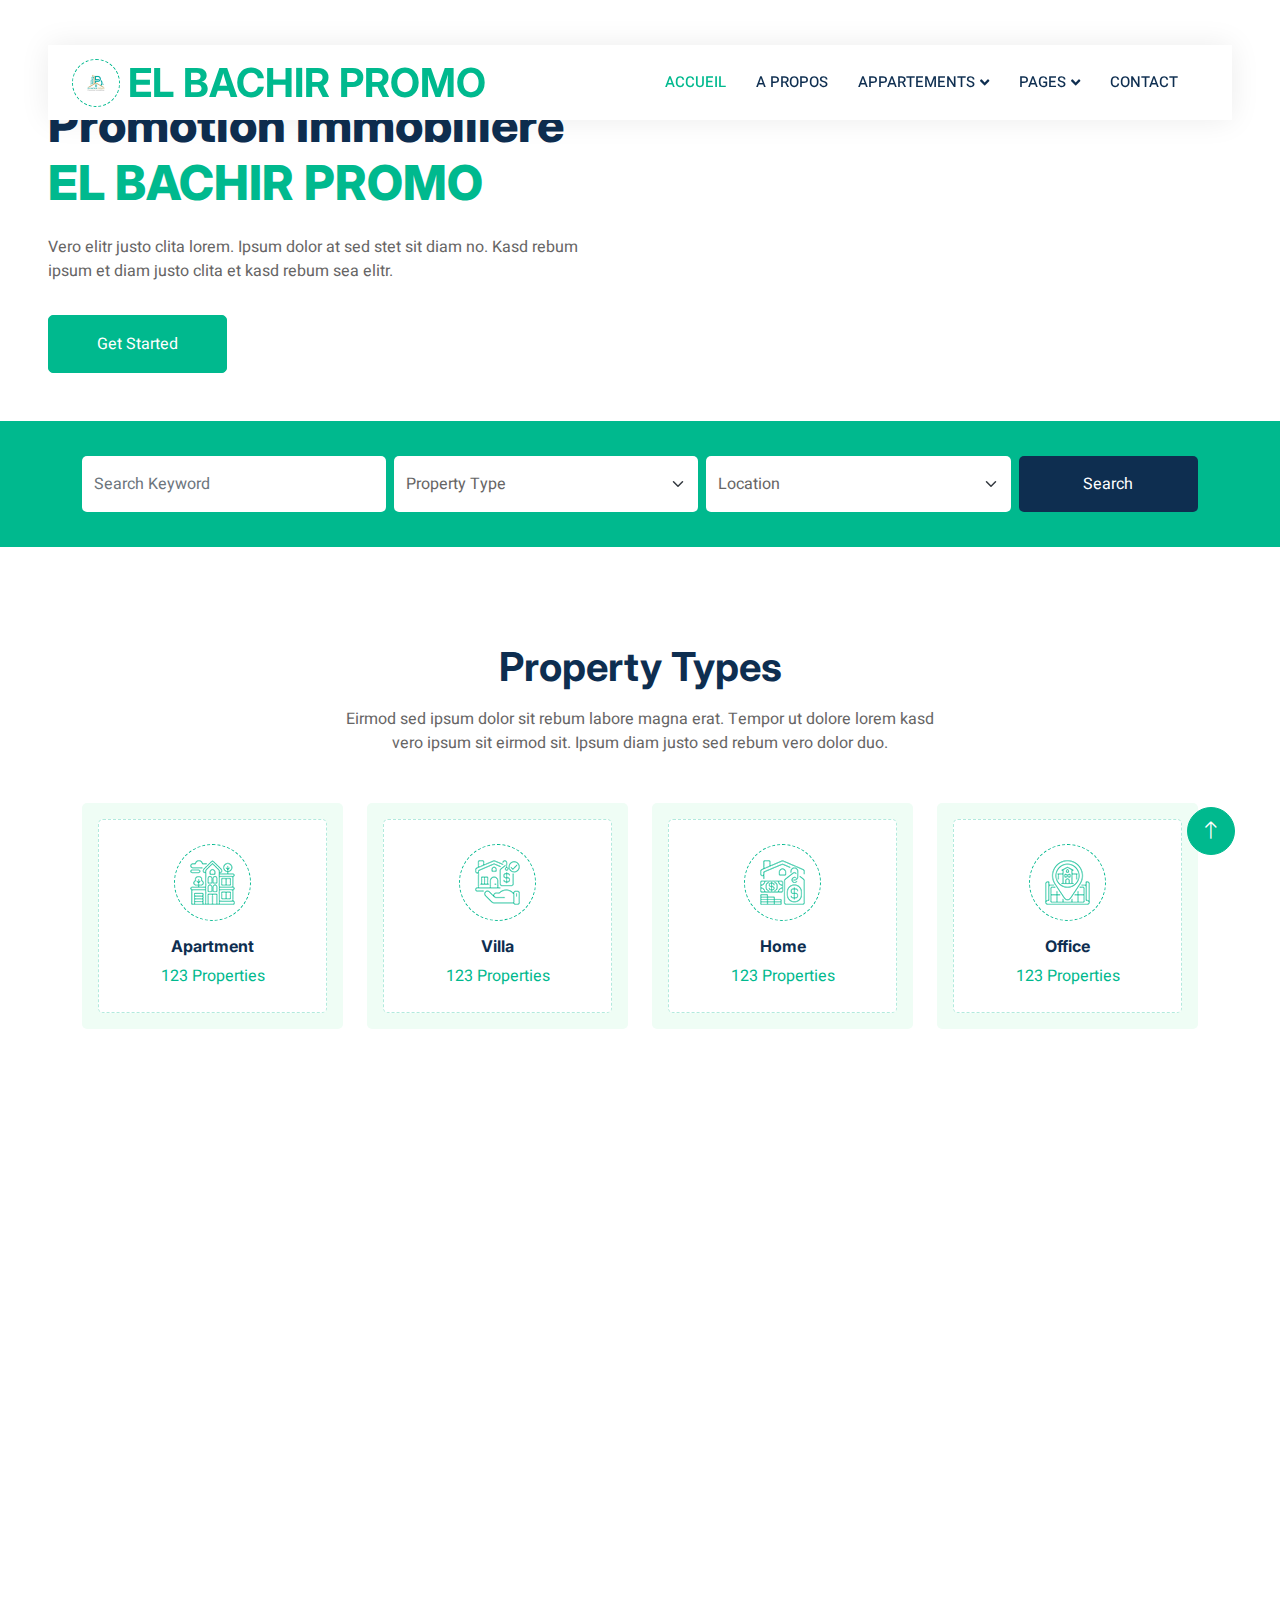
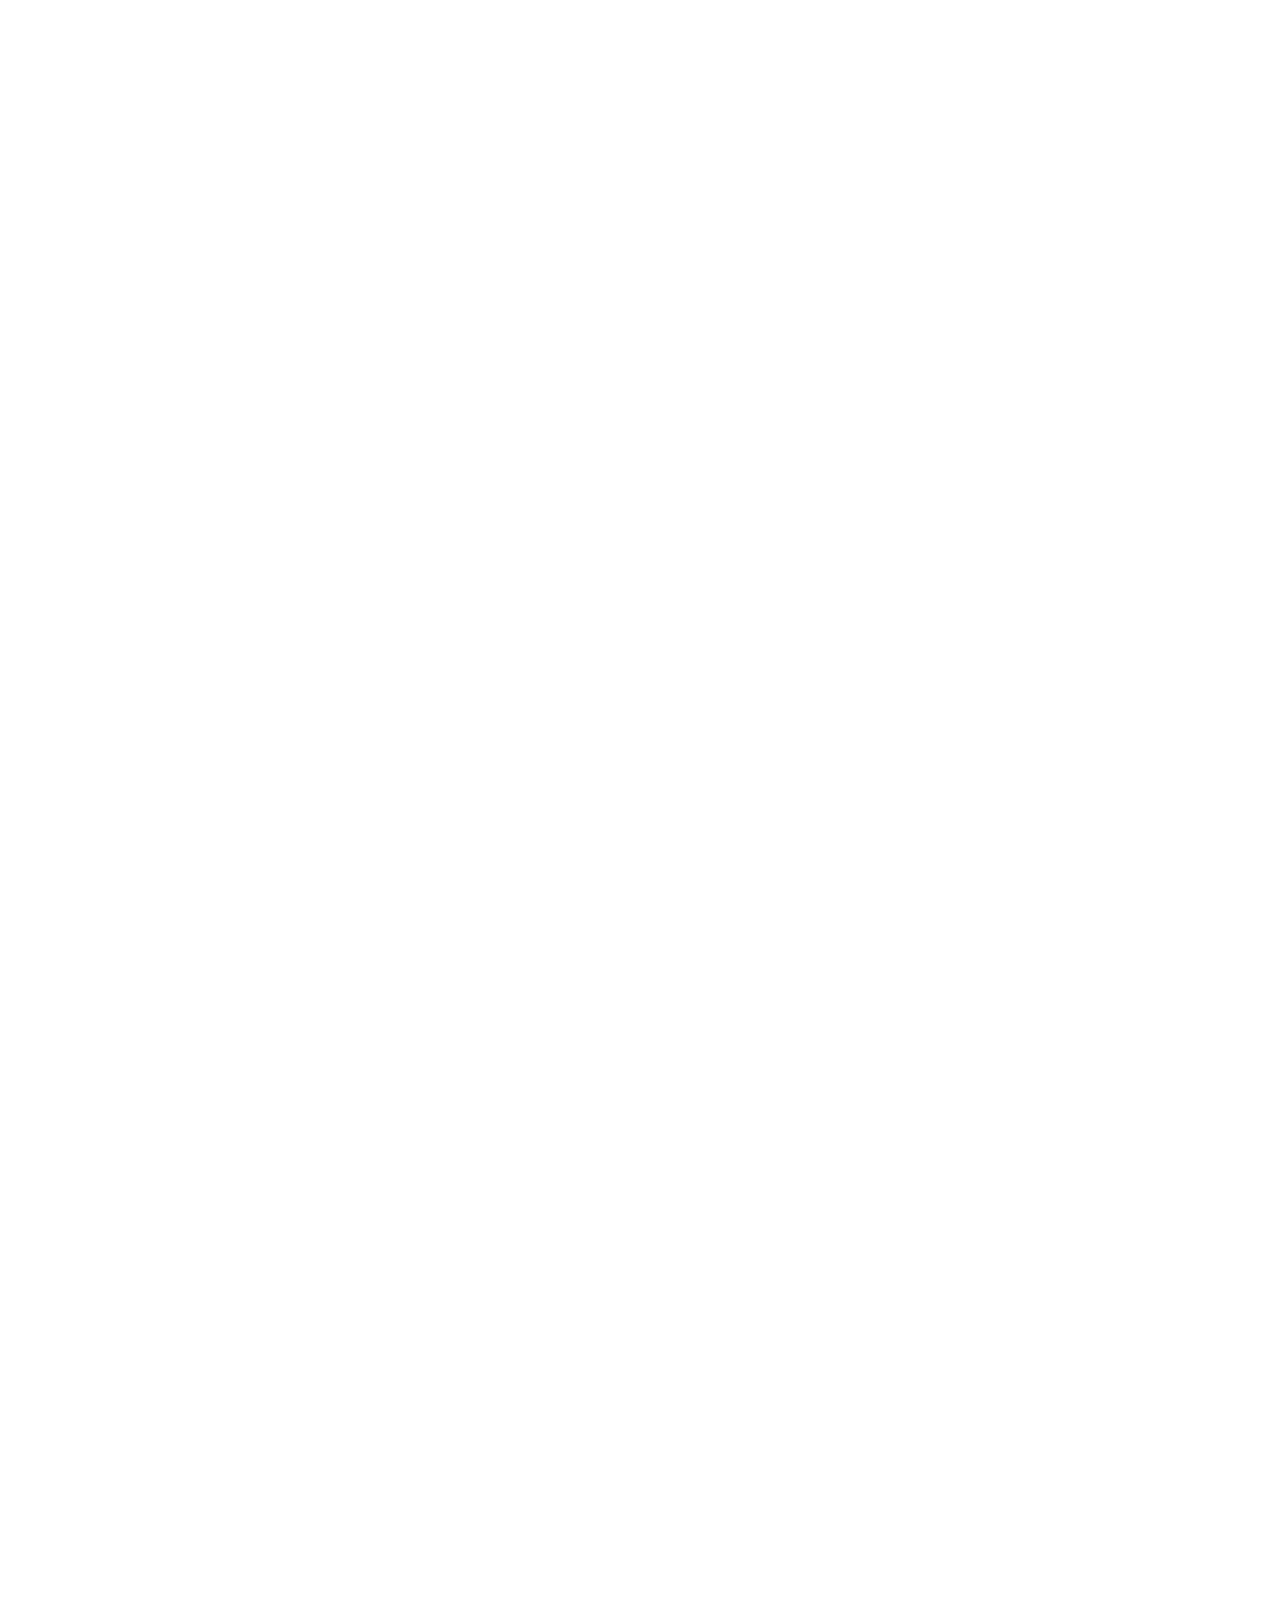
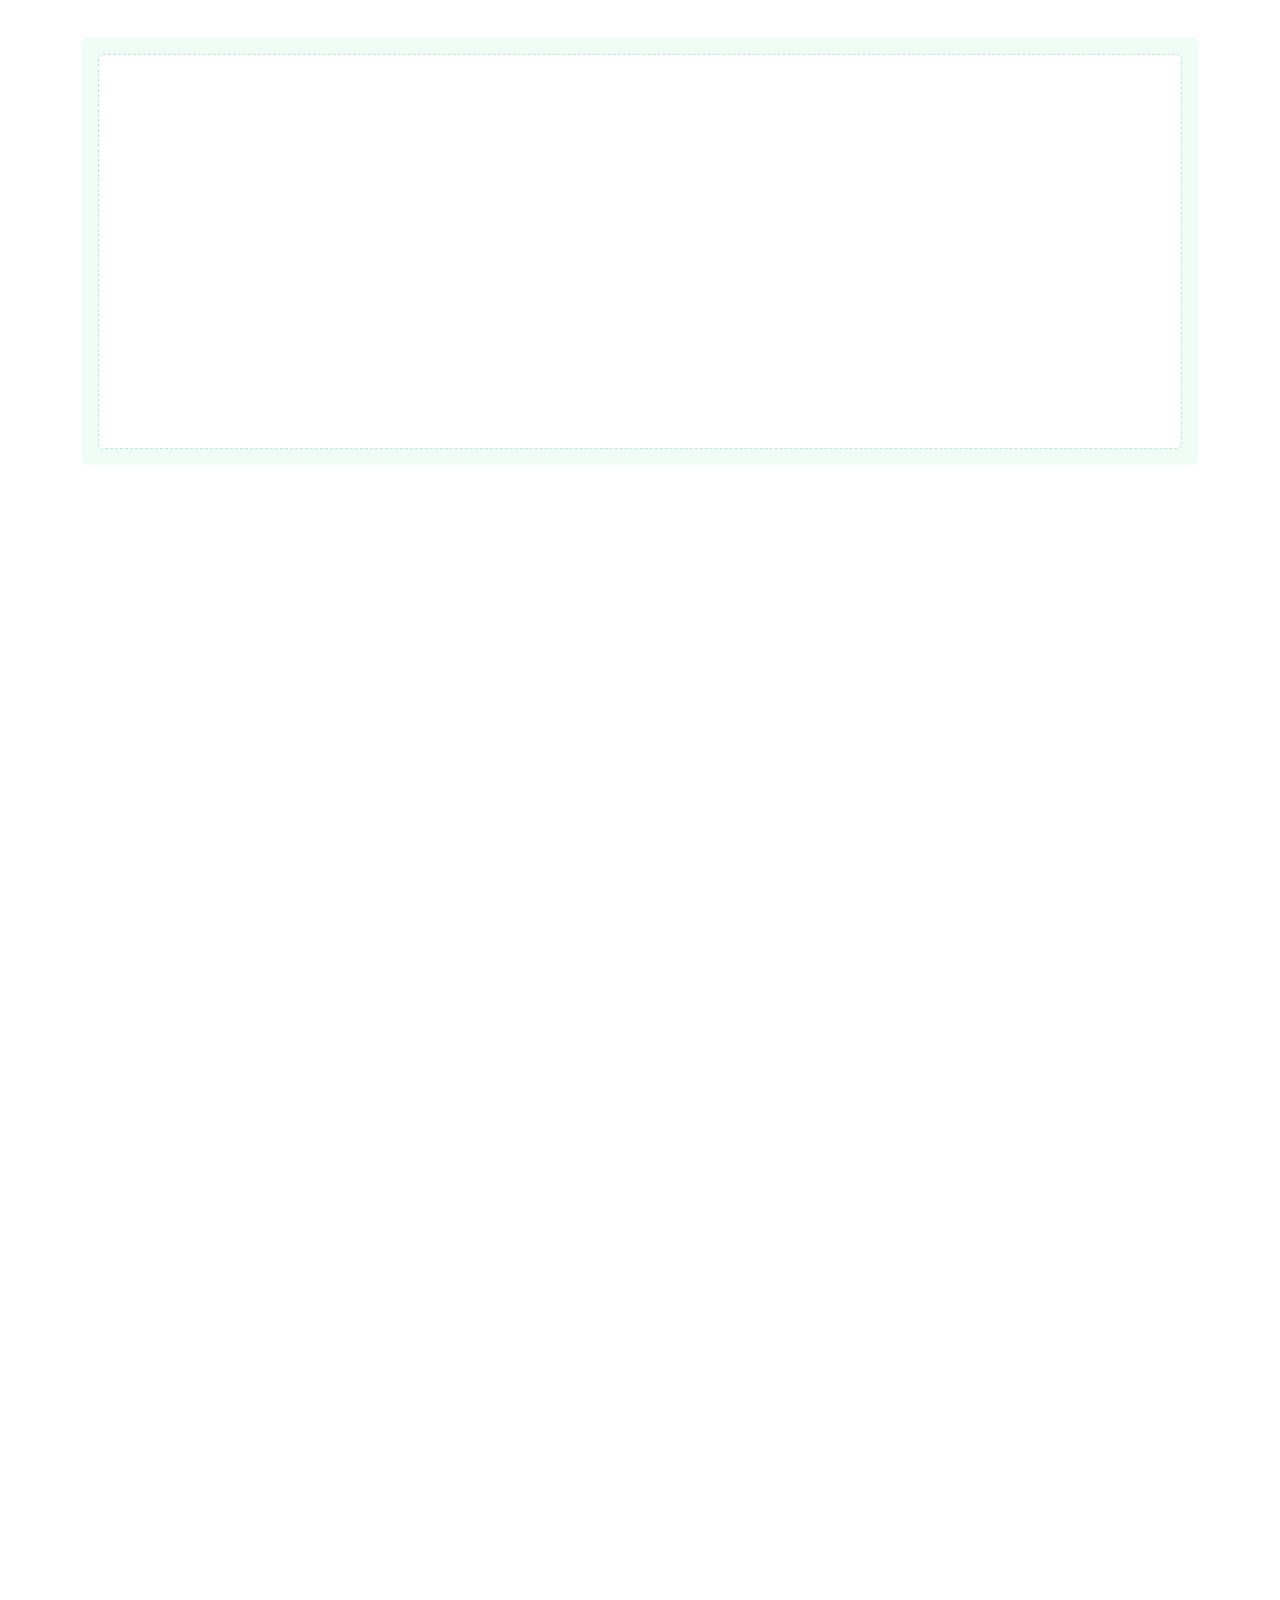
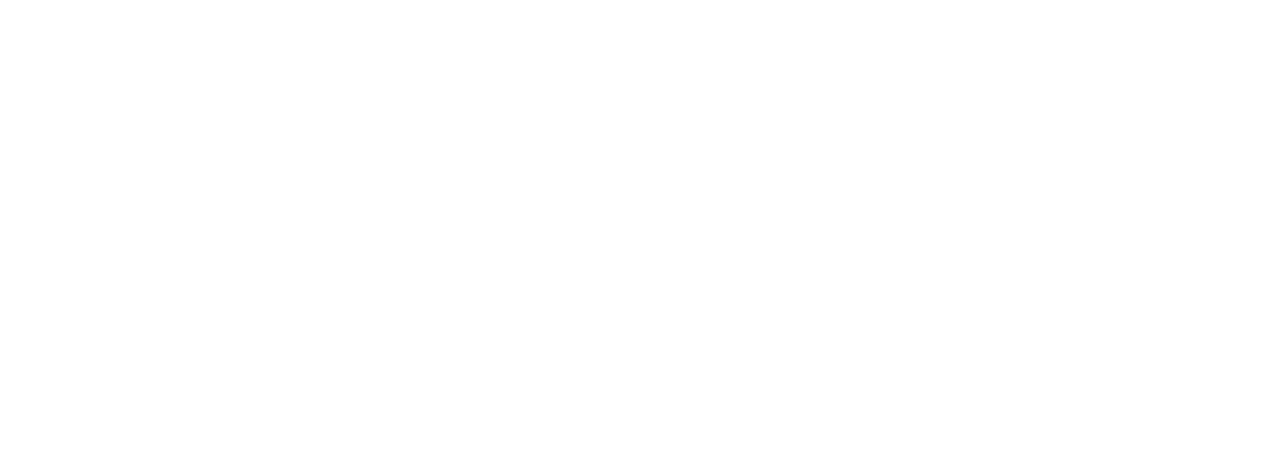
==== commit fadb8b48: "Modifying HomePage" ====
--- a/index.html
+++ b/index.html
@@ -47,7 +47,7 @@
             <nav class="navbar navbar-expand-lg bg-white navbar-light py-0 px-4">
                 <a href="index.html" class="navbar-brand d-flex align-items-center text-center">
                     <div class="icon p-2 me-2">
-                        <img class="img-fluid" src="img/icon-deal.png" alt="Icon" style="width: 30px; height: 30px;">
+                        <img class="img-fluid" src="img/logo.jpg" alt="Icon" style="width: 30px; height: 30px;">
                     </div>
                     <h1 class="m-0 text-primary">EL BACHIR PROMO</h1>
                 </a>
@@ -56,14 +56,14 @@
                 </button>
                 <div class="collapse navbar-collapse" id="navbarCollapse">
                     <div class="navbar-nav ms-auto">
-                        <a href="index.html" class="nav-item nav-link active">Home</a>
-                        <a href="about.html" class="nav-item nav-link">About</a>
+                        <a href="index.html" class="nav-item nav-link active">Accueil</a>
+                        <a href="about.html" class="nav-item nav-link">A Propos</a>
                         <div class="nav-item dropdown">
-                            <a href="#" class="nav-link dropdown-toggle" data-bs-toggle="dropdown">Property</a>
+                            <a href="#" class="nav-link dropdown-toggle" data-bs-toggle="dropdown">Appartements</a>
                             <div class="dropdown-menu rounded-0 m-0">
-                                <a href="property-list.html" class="dropdown-item">Property List</a>
-                                <a href="property-type.html" class="dropdown-item">Property Type</a>
-                                <a href="property-agent.html" class="dropdown-item">Property Agent</a>
+                                <a href="property-list.html" class="dropdown-item">Liste</a>
+                                <a href="property-type.html" class="dropdown-item">Types</a>
+                                <a href="property-agent.html" class="dropdown-item">Agents</a>
                             </div>
                         </div>
                         <div class="nav-item dropdown">
@@ -75,7 +75,6 @@
                         </div>
                         <a href="contact.html" class="nav-item nav-link">Contact</a>
                     </div>
-                    <a href="" class="btn btn-primary px-3 d-none d-lg-flex">Add Property</a>
                 </div>
             </nav>
         </div>
@@ -86,7 +85,7 @@
         <div class="container-fluid header bg-white p-0">
             <div class="row g-0 align-items-center flex-column-reverse flex-md-row">
                 <div class="col-md-6 p-5 mt-lg-5">
-                    <h1 class="display-5 animated fadeIn mb-4">Find A <span class="text-primary">Perfect Home</span> To Live With Your Family</h1>
+                    <h1 class="display-5 animated fadeIn mb-4">Promotion Immobilière <span class="text-primary">EL BACHIR PROMO</span></h1>
                     <p class="animated fadeIn mb-4 pb-2">Vero elitr justo clita lorem. Ipsum dolor at sed stet
                         sit diam no. Kasd rebum ipsum et diam justo clita et kasd rebum sea elitr.</p>
                     <a href="" class="btn btn-primary py-3 px-5 me-3 animated fadeIn">Get Started</a>
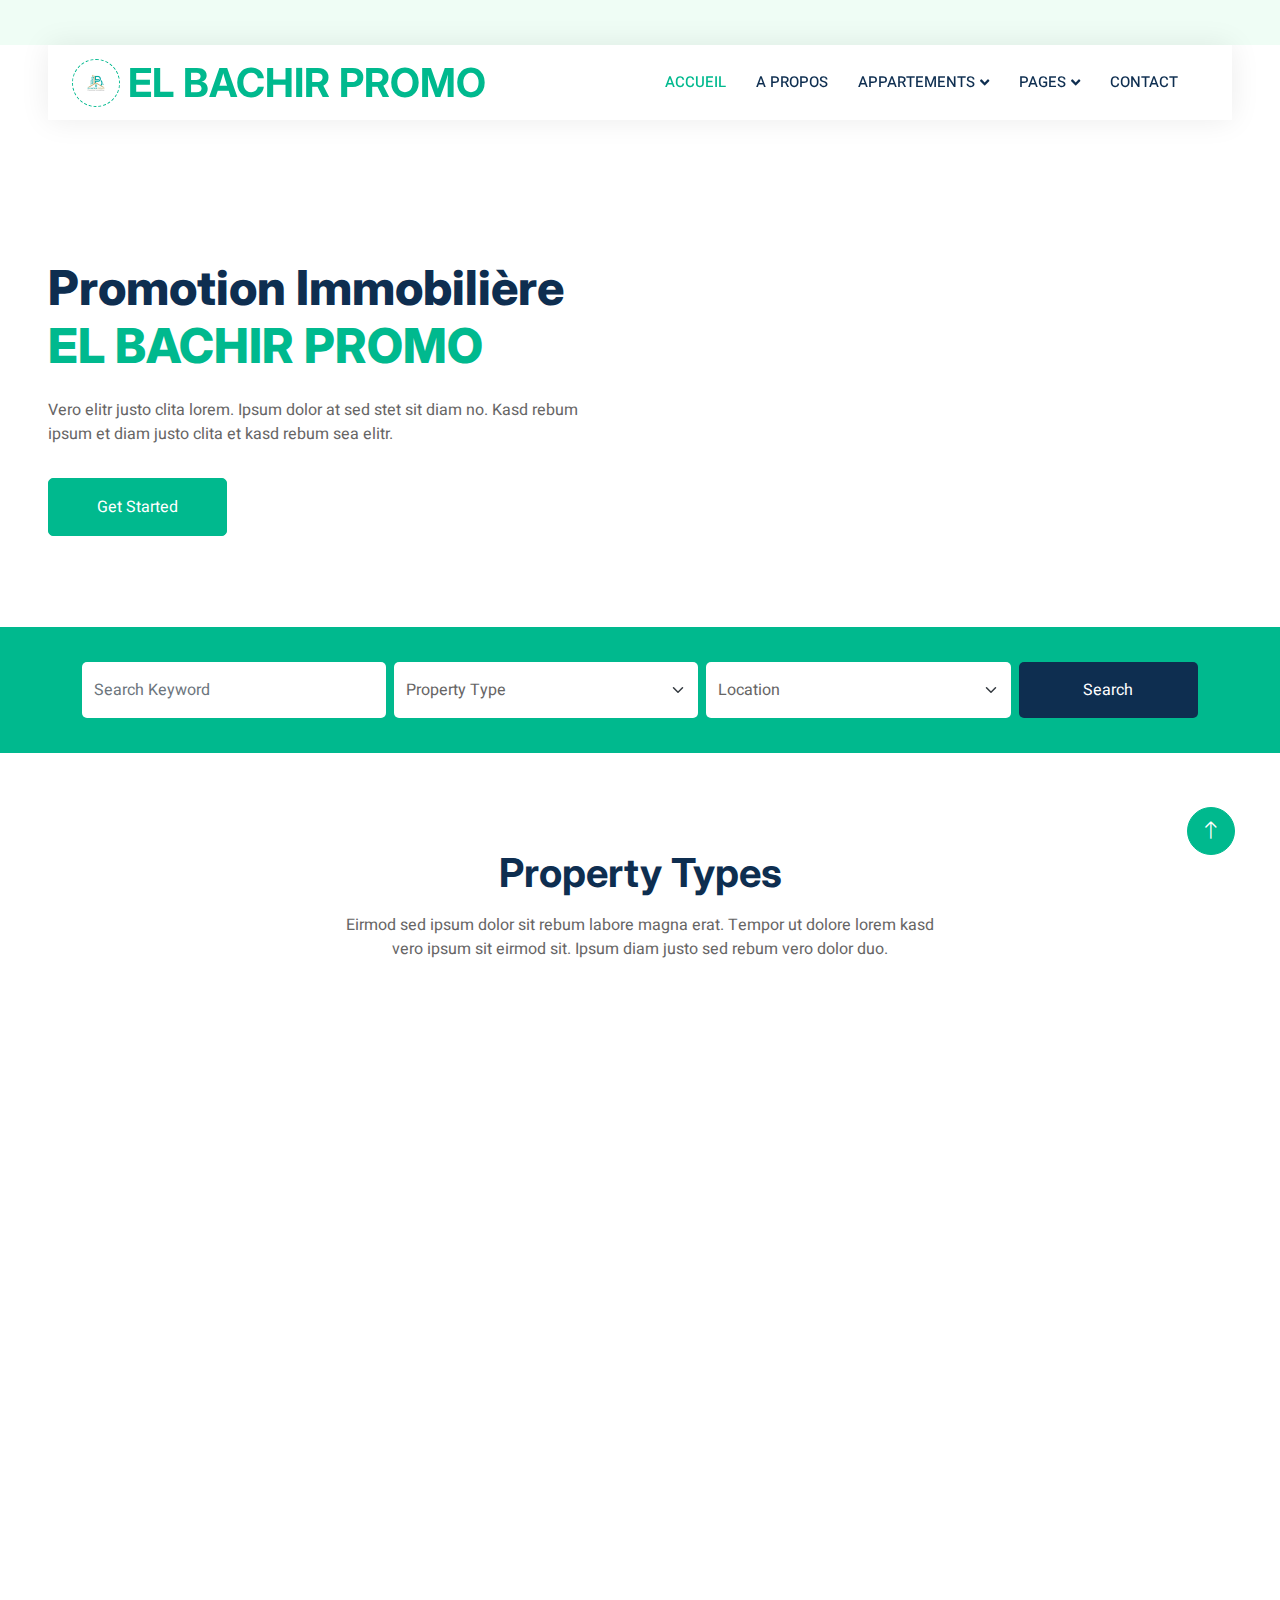
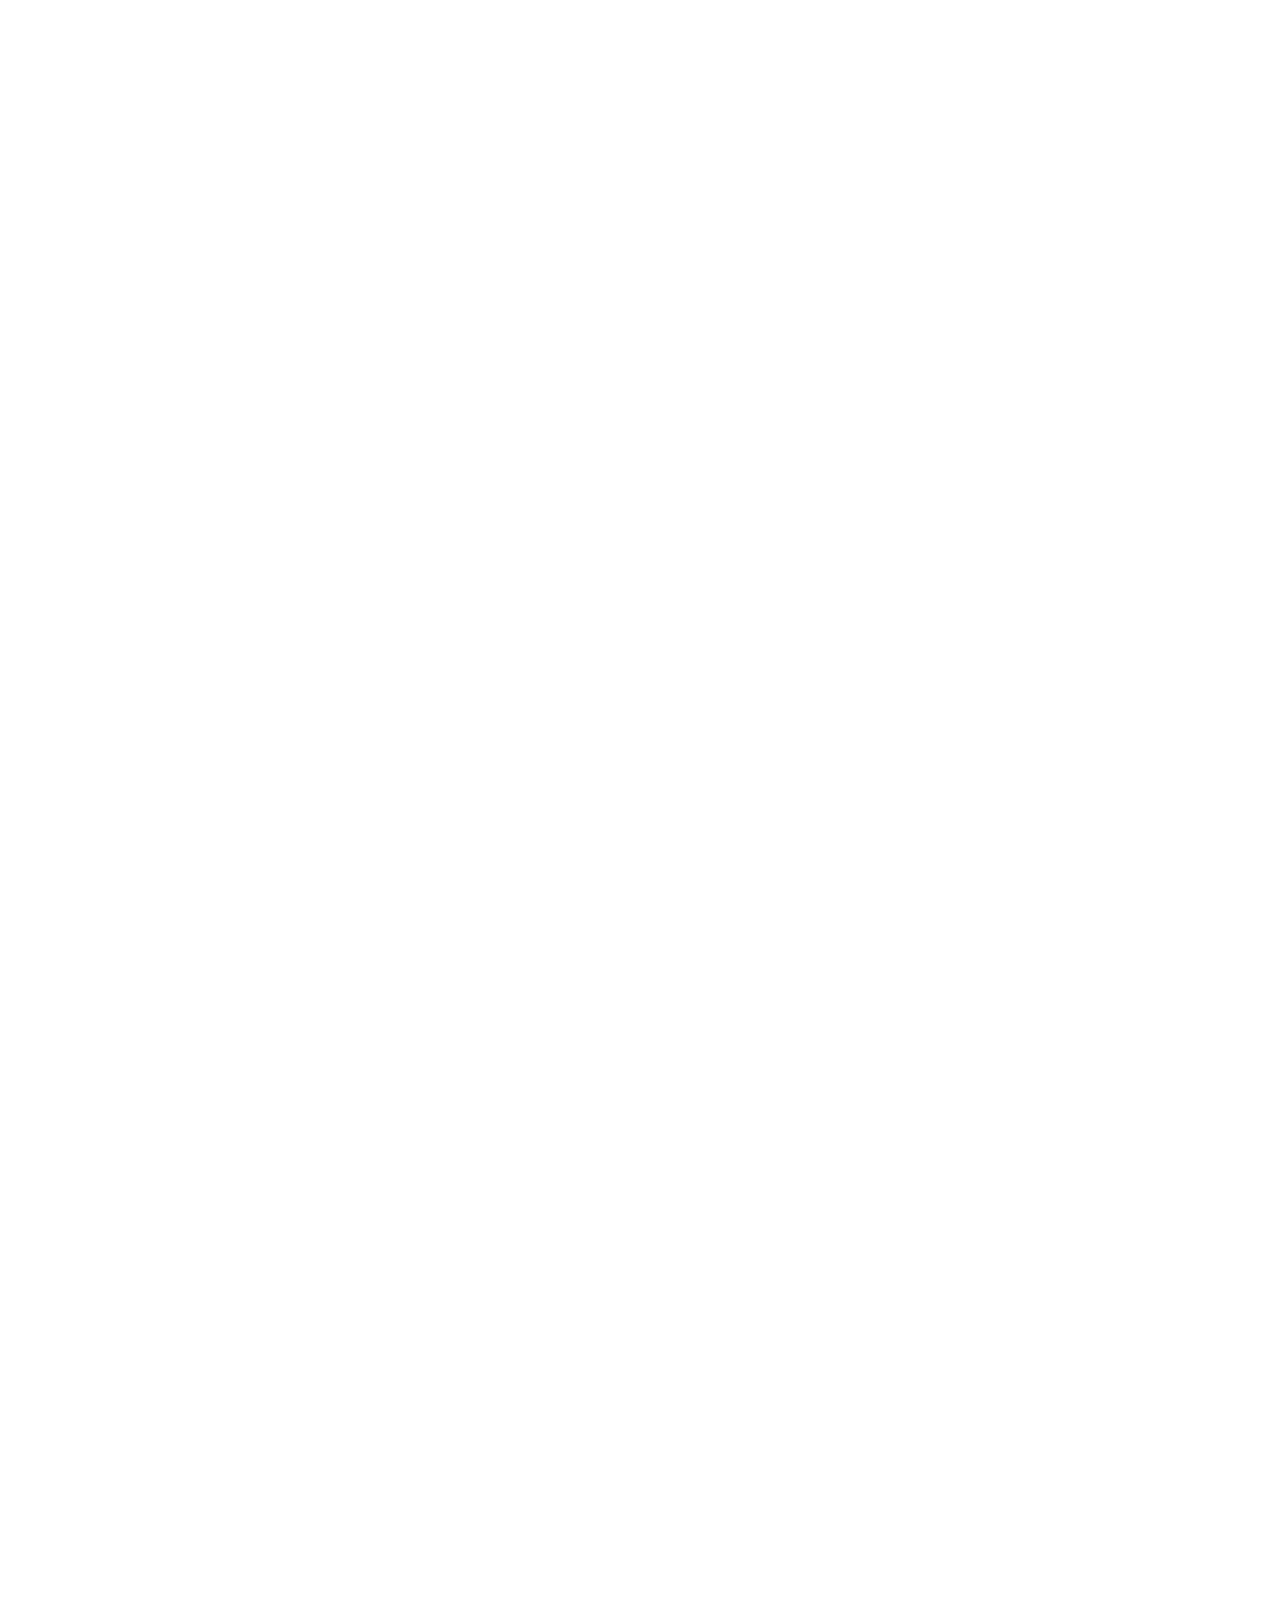
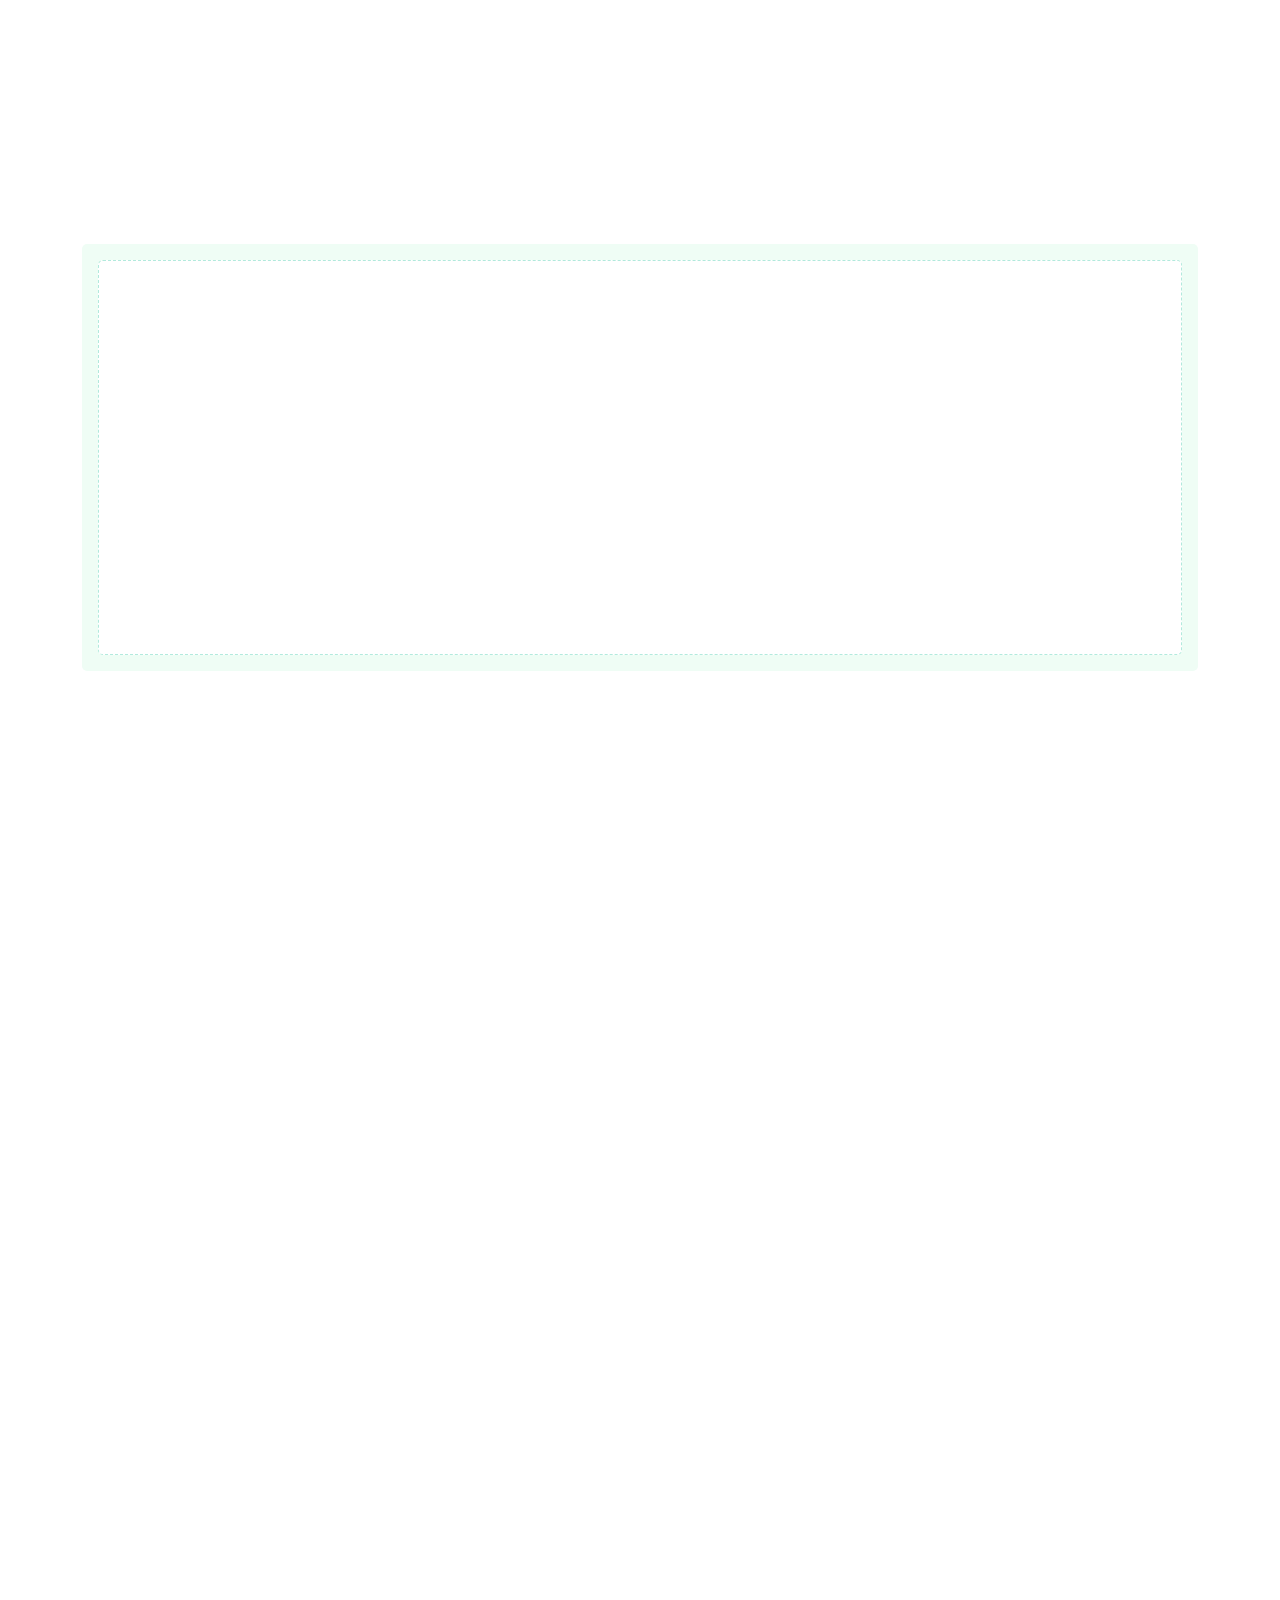
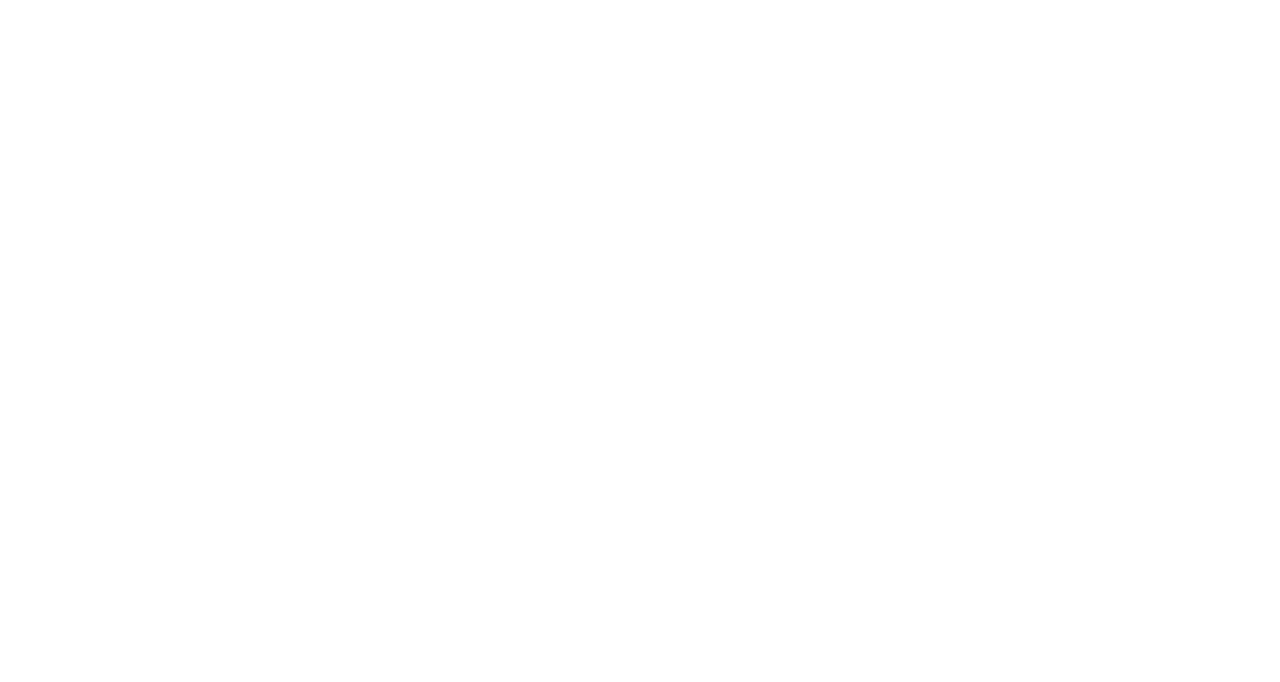
==== commit a8f520c9: "Virtual tour added to Homepage" ====
--- a/index.html
+++ b/index.html
@@ -85,13 +85,15 @@
         <div class="container-fluid header bg-white p-0">
             <div class="row g-0 align-items-center flex-column-reverse flex-md-row">
                 <div class="col-md-6 p-5 mt-lg-5">
-                    <h1 class="display-5 animated fadeIn mb-4">Promotion Immobilière <span class="text-primary">EL BACHIR PROMO</span></h1>
+                    <h1 class="display-5 animated fadeIn mb-4">Promotion Immobilière <span class="text-primary">EL BACHIR PROMO</span> </h1>
                     <p class="animated fadeIn mb-4 pb-2">Vero elitr justo clita lorem. Ipsum dolor at sed stet
                         sit diam no. Kasd rebum ipsum et diam justo clita et kasd rebum sea elitr.</p>
                     <a href="" class="btn btn-primary py-3 px-5 me-3 animated fadeIn">Get Started</a>
                 </div>
                 <div class="col-md-6 animated fadeIn">
-                    <iframe src="https://etageolympe.net/RESIDENCE%20OLYMPE/index.htm">
+                    <iframe src="https://etageolympe.net/RESIDENCE%20OLYMPE/index.htm"     
+                    style="width: 100%; height: 500px; border: none;" 
+                    allowfullscreen>
 
                     </iframe>
                     <!-- <div class="owl-carousel header-carousel">
--- a/css/style.css
+++ b/css/style.css
@@ -164,7 +164,7 @@
 /*** Header ***/
 @media (min-width: 992px) {
     .header {
-        margin-top: -120px;
+        margin-top: 0;
     }
 }
 
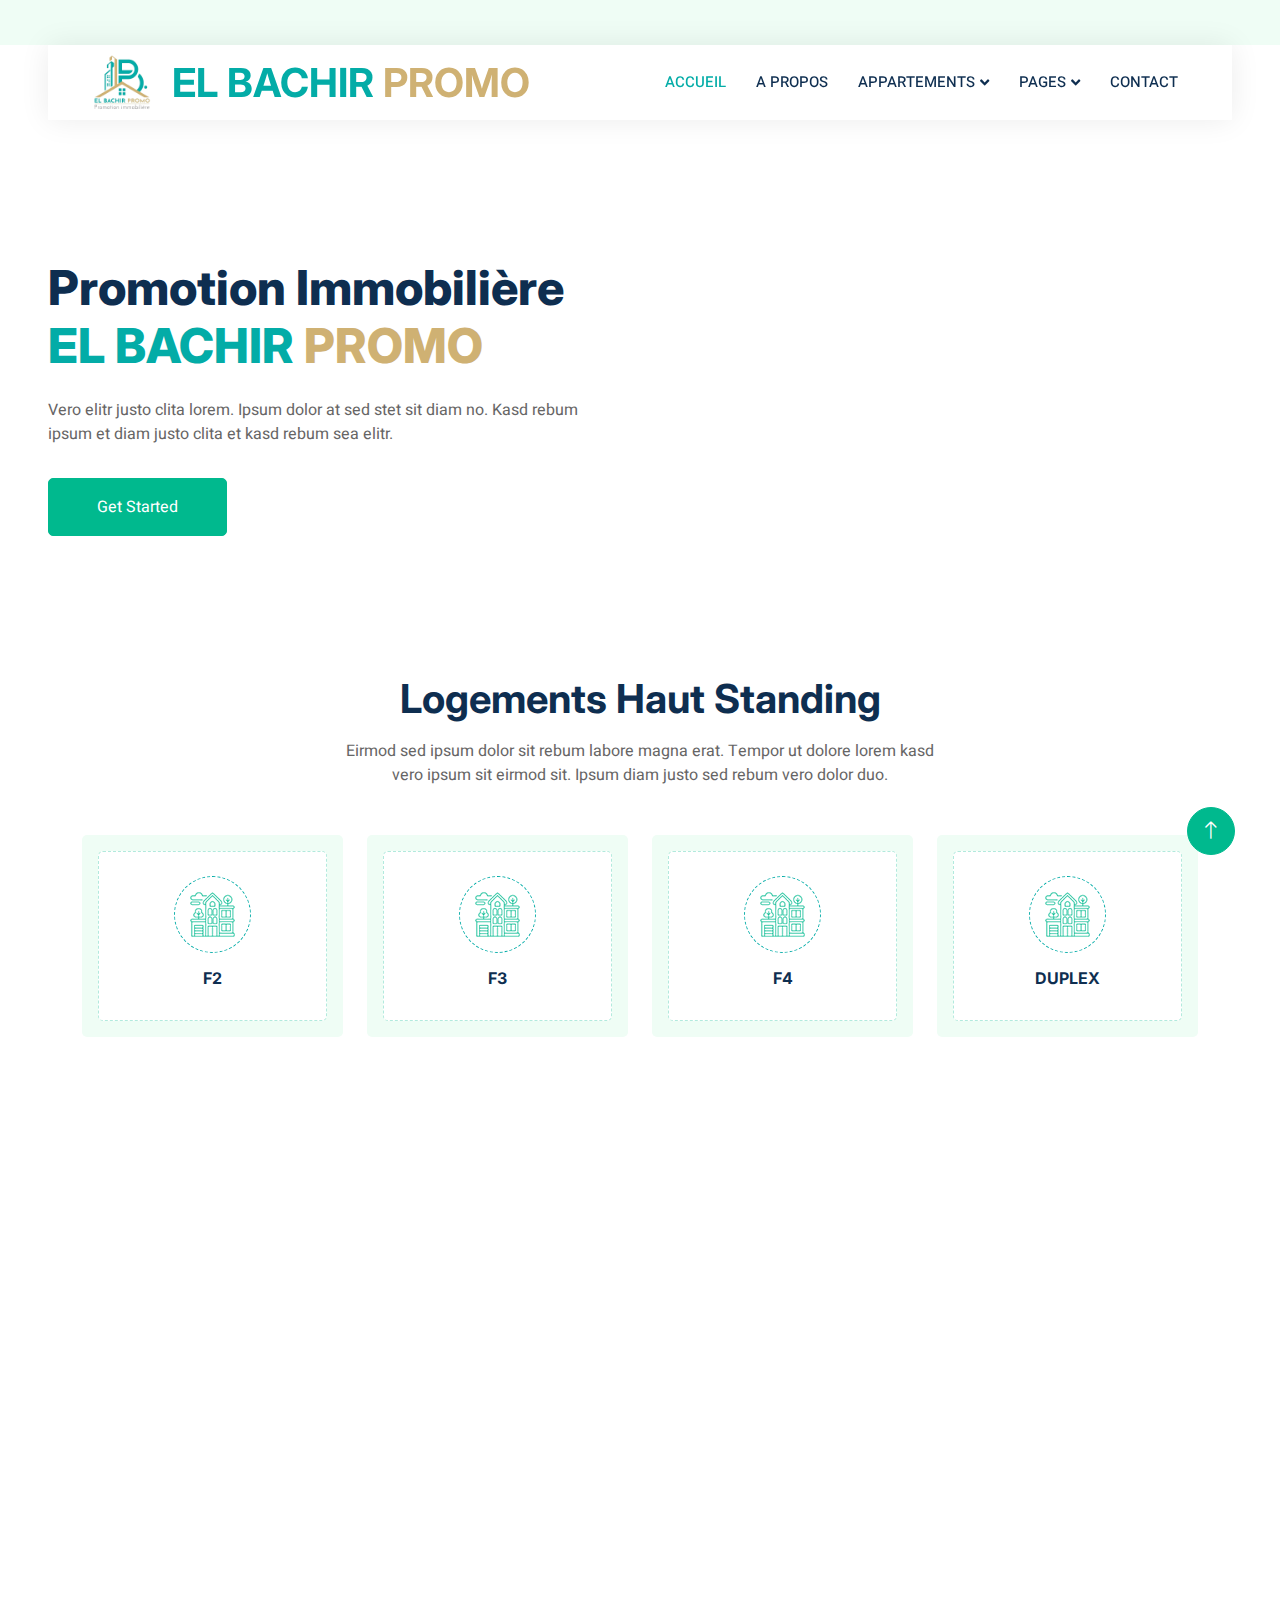
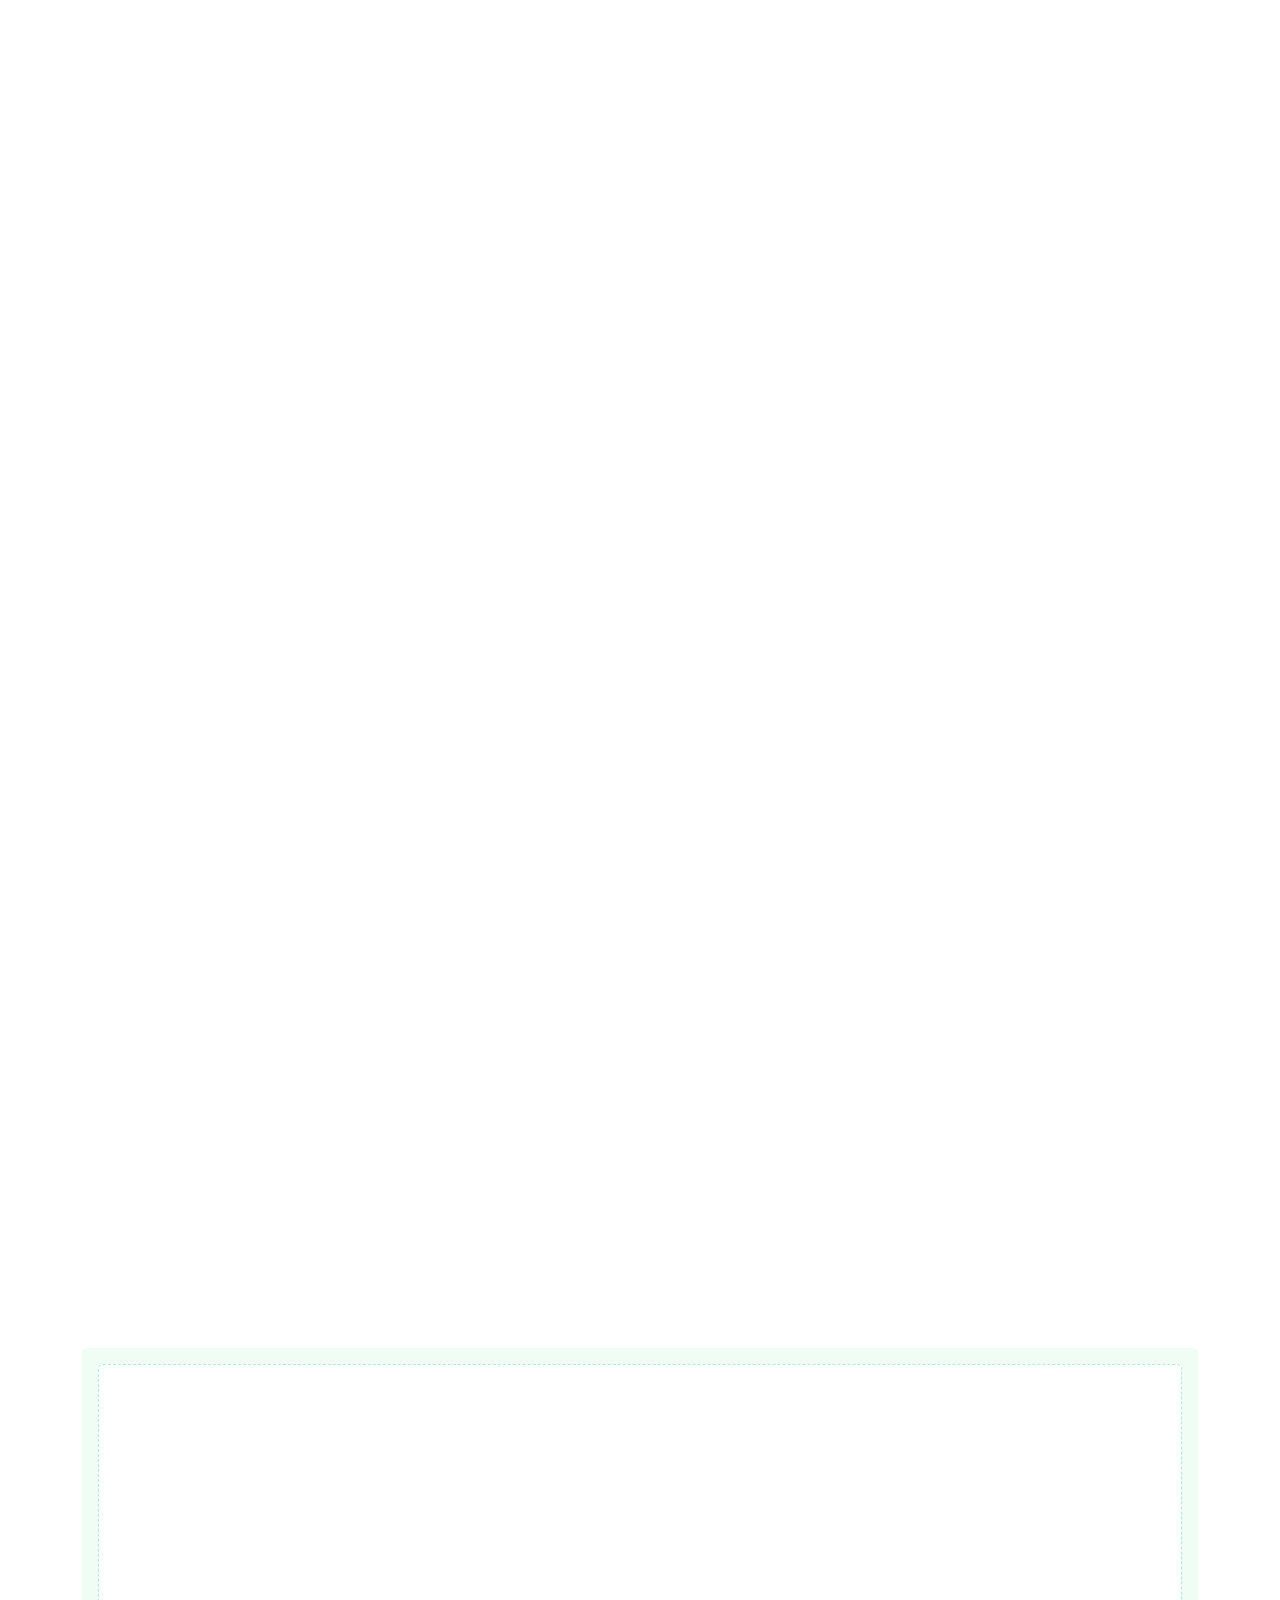
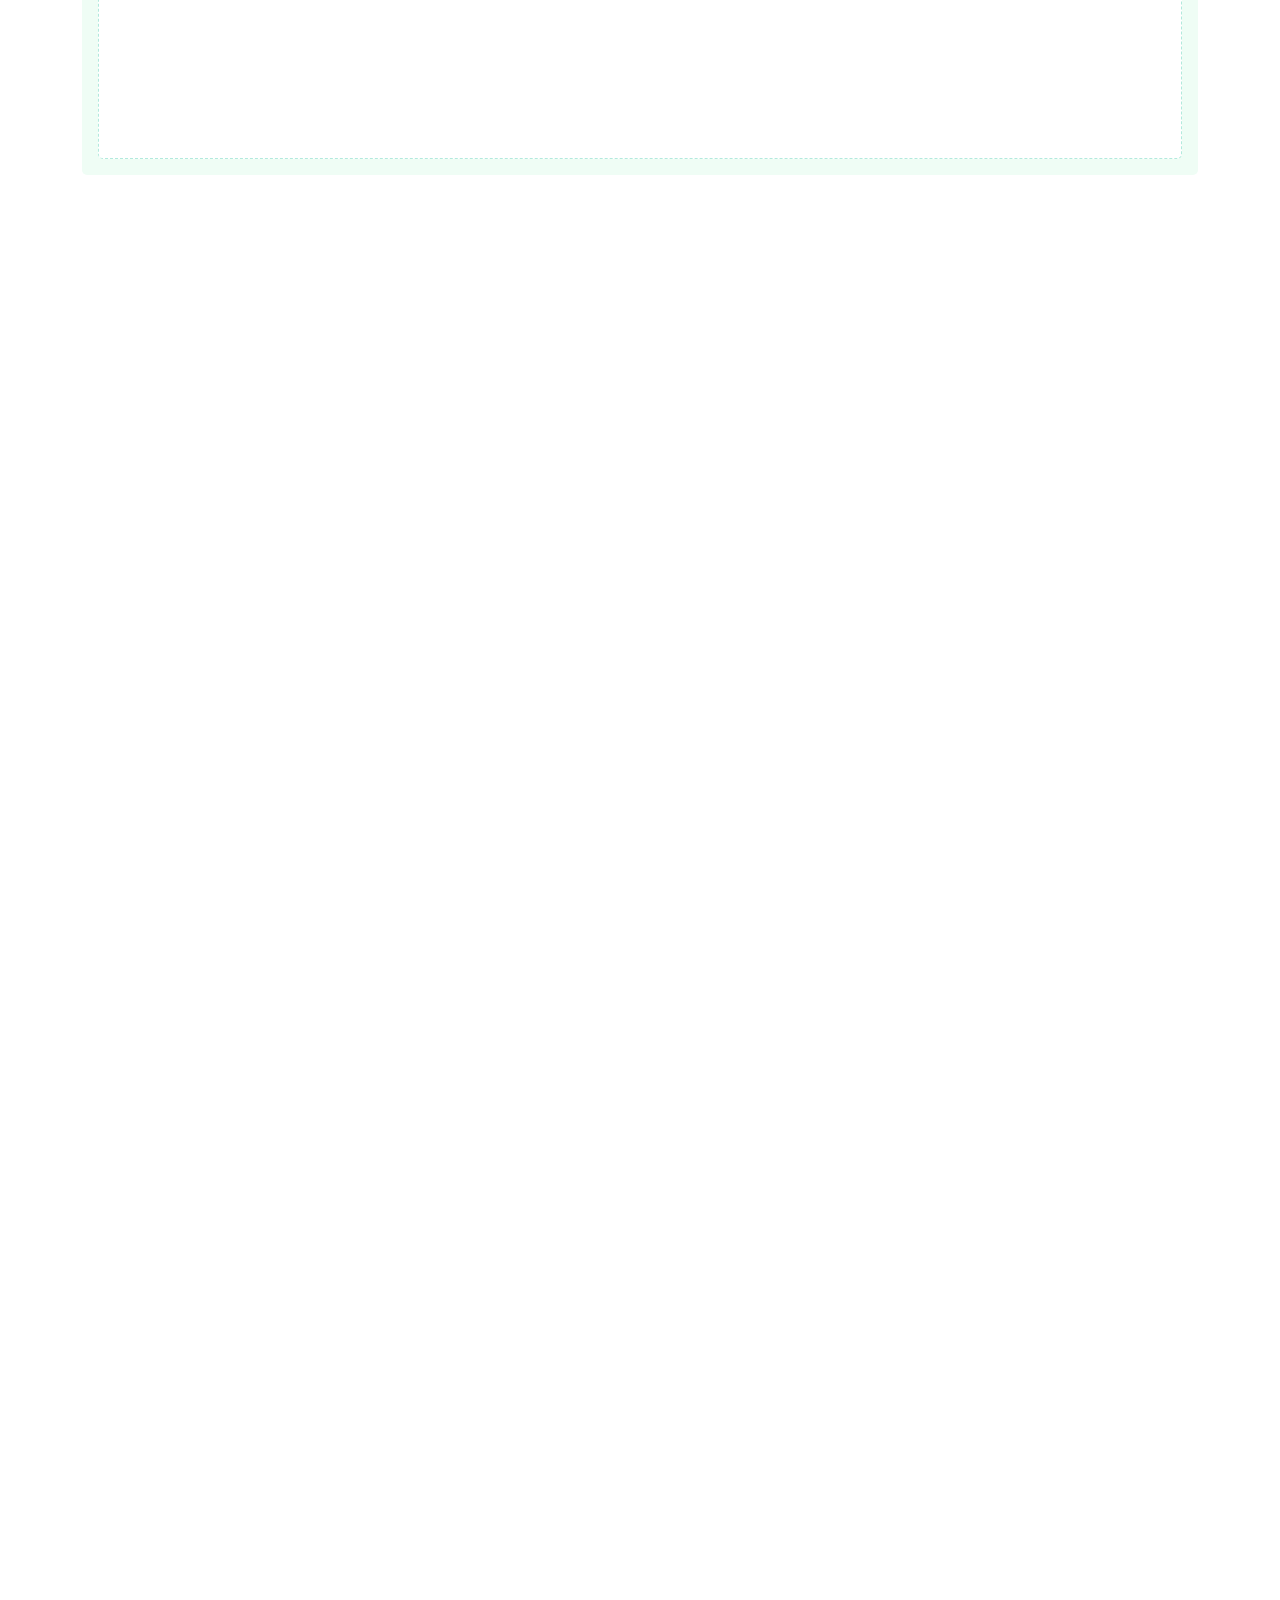
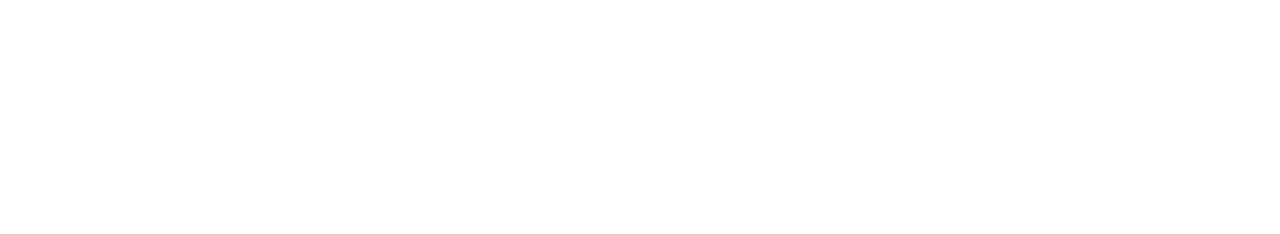
==== commit f937a58e: "Search bar deleted" ====
--- a/index.html
+++ b/index.html
@@ -46,10 +46,8 @@
         <div class="container-fluid nav-bar bg-transparent">
             <nav class="navbar navbar-expand-lg bg-white navbar-light py-0 px-4">
                 <a href="index.html" class="navbar-brand d-flex align-items-center text-center">
-                    <div class="icon p-2 me-2">
-                        <img class="img-fluid" src="img/logo.jpg" alt="Icon" style="width: 30px; height: 30px;">
-                    </div>
-                    <h1 class="m-0 text-primary">EL BACHIR PROMO</h1>
+                        <img class="img-fluid" src="img/logo.png" alt="Icon" style="width: 100px; height: 100px;">
+                    <h1 class="m-0 text-primary">EL BACHIR <span style="color: #cfb173;">PROMO</span> </h1>
                 </a>
                 <button type="button" class="navbar-toggler" data-bs-toggle="collapse" data-bs-target="#navbarCollapse">
                     <span class="navbar-toggler-icon"></span>
@@ -85,7 +83,7 @@
         <div class="container-fluid header bg-white p-0">
             <div class="row g-0 align-items-center flex-column-reverse flex-md-row">
                 <div class="col-md-6 p-5 mt-lg-5">
-                    <h1 class="display-5 animated fadeIn mb-4">Promotion Immobilière <span class="text-primary">EL BACHIR PROMO</span> </h1>
+                    <h1 class="display-5 animated fadeIn mb-4">Promotion Immobilière <span class="text-primary">EL BACHIR <span style="color: #cfb173;">PROMO</span></span> </h1>
                     <p class="animated fadeIn mb-4 pb-2">Vero elitr justo clita lorem. Ipsum dolor at sed stet
                         sit diam no. Kasd rebum ipsum et diam justo clita et kasd rebum sea elitr.</p>
                     <a href="" class="btn btn-primary py-3 px-5 me-3 animated fadeIn">Get Started</a>
@@ -109,48 +107,11 @@
         </div>
         <!-- Header End -->
 
-
-        <!-- Search Start -->
-        <div class="container-fluid bg-primary mb-5 wow fadeIn" data-wow-delay="0.1s" style="padding: 35px;">
-            <div class="container">
-                <div class="row g-2">
-                    <div class="col-md-10">
-                        <div class="row g-2">
-                            <div class="col-md-4">
-                                <input type="text" class="form-control border-0 py-3" placeholder="Search Keyword">
-                            </div>
-                            <div class="col-md-4">
-                                <select class="form-select border-0 py-3">
-                                    <option selected>Property Type</option>
-                                    <option value="1">Property Type 1</option>
-                                    <option value="2">Property Type 2</option>
-                                    <option value="3">Property Type 3</option>
-                                </select>
-                            </div>
-                            <div class="col-md-4">
-                                <select class="form-select border-0 py-3">
-                                    <option selected>Location</option>
-                                    <option value="1">Location 1</option>
-                                    <option value="2">Location 2</option>
-                                    <option value="3">Location 3</option>
-                                </select>
-                            </div>
-                        </div>
-                    </div>
-                    <div class="col-md-2">
-                        <button class="btn btn-dark border-0 w-100 py-3">Search</button>
-                    </div>
-                </div>
-            </div>
-        </div>
-        <!-- Search End -->
-
-
         <!-- Category Start -->
         <div class="container-xxl py-5">
             <div class="container">
                 <div class="text-center mx-auto mb-5 wow fadeInUp" data-wow-delay="0.1s" style="max-width: 600px;">
-                    <h1 class="mb-3">Property Types</h1>
+                    <h1 class="mb-3">Logements Haut Standing</h1>
                     <p>Eirmod sed ipsum dolor sit rebum labore magna erat. Tempor ut dolore lorem kasd vero ipsum sit eirmod sit. Ipsum diam justo sed rebum vero dolor duo.</p>
                 </div>
                 <div class="row g-4">
@@ -160,8 +121,7 @@
                                 <div class="icon mb-3">
                                     <img class="img-fluid" src="img/icon-apartment.png" alt="Icon">
                                 </div>
-                                <h6>Apartment</h6>
-                                <span>123 Properties</span>
+                                <h6>F2</h6>
                             </div>
                         </a>
                     </div>
@@ -169,10 +129,9 @@
                         <a class="cat-item d-block bg-light text-center rounded p-3" href="">
                             <div class="rounded p-4">
                                 <div class="icon mb-3">
-                                    <img class="img-fluid" src="img/icon-villa.png" alt="Icon">
-                                </div>
-                                <h6>Villa</h6>
-                                <span>123 Properties</span>
+                                    <img class="img-fluid" src="img/icon-apartment.png" alt="Icon">
+                                </div>
+                                <h6>F3</h6>
                             </div>
                         </a>
                     </div>
@@ -180,10 +139,9 @@
                         <a class="cat-item d-block bg-light text-center rounded p-3" href="">
                             <div class="rounded p-4">
                                 <div class="icon mb-3">
-                                    <img class="img-fluid" src="img/icon-house.png" alt="Icon">
-                                </div>
-                                <h6>Home</h6>
-                                <span>123 Properties</span>
+                                    <img class="img-fluid" src="img/icon-apartment.png" alt="Icon">
+                                </div>
+                                <h6>F4</h6>
                             </div>
                         </a>
                     </div>
@@ -191,57 +149,12 @@
                         <a class="cat-item d-block bg-light text-center rounded p-3" href="">
                             <div class="rounded p-4">
                                 <div class="icon mb-3">
-                                    <img class="img-fluid" src="img/icon-housing.png" alt="Icon">
-                                </div>
-                                <h6>Office</h6>
-                                <span>123 Properties</span>
+                                    <img class="img-fluid" src="img/icon-apartment.png" alt="Icon">
+                                </div>
+                                <h6>DUPLEX</h6>
                             </div>
                         </a>
-                    </div>
-                    <div class="col-lg-3 col-sm-6 wow fadeInUp" data-wow-delay="0.1s">
-                        <a class="cat-item d-block bg-light text-center rounded p-3" href="">
-                            <div class="rounded p-4">
-                                <div class="icon mb-3">
-                                    <img class="img-fluid" src="img/icon-building.png" alt="Icon">
-                                </div>
-                                <h6>Building</h6>
-                                <span>123 Properties</span>
-                            </div>
-                        </a>
-                    </div>
-                    <div class="col-lg-3 col-sm-6 wow fadeInUp" data-wow-delay="0.3s">
-                        <a class="cat-item d-block bg-light text-center rounded p-3" href="">
-                            <div class="rounded p-4">
-                                <div class="icon mb-3">
-                                    <img class="img-fluid" src="img/icon-neighborhood.png" alt="Icon">
-                                </div>
-                                <h6>Townhouse</h6>
-                                <span>123 Properties</span>
-                            </div>
-                        </a>
-                    </div>
-                    <div class="col-lg-3 col-sm-6 wow fadeInUp" data-wow-delay="0.5s">
-                        <a class="cat-item d-block bg-light text-center rounded p-3" href="">
-                            <div class="rounded p-4">
-                                <div class="icon mb-3">
-                                    <img class="img-fluid" src="img/icon-condominium.png" alt="Icon">
-                                </div>
-                                <h6>Shop</h6>
-                                <span>123 Properties</span>
-                            </div>
-                        </a>
-                    </div>
-                    <div class="col-lg-3 col-sm-6 wow fadeInUp" data-wow-delay="0.7s">
-                        <a class="cat-item d-block bg-light text-center rounded p-3" href="">
-                            <div class="rounded p-4">
-                                <div class="icon mb-3">
-                                    <img class="img-fluid" src="img/icon-luxury.png" alt="Icon">
-                                </div>
-                                <h6>Garage</h6>
-                                <span>123 Properties</span>
-                            </div>
-                        </a>
-                    </div>
+                    
                 </div>
             </div>
         </div>
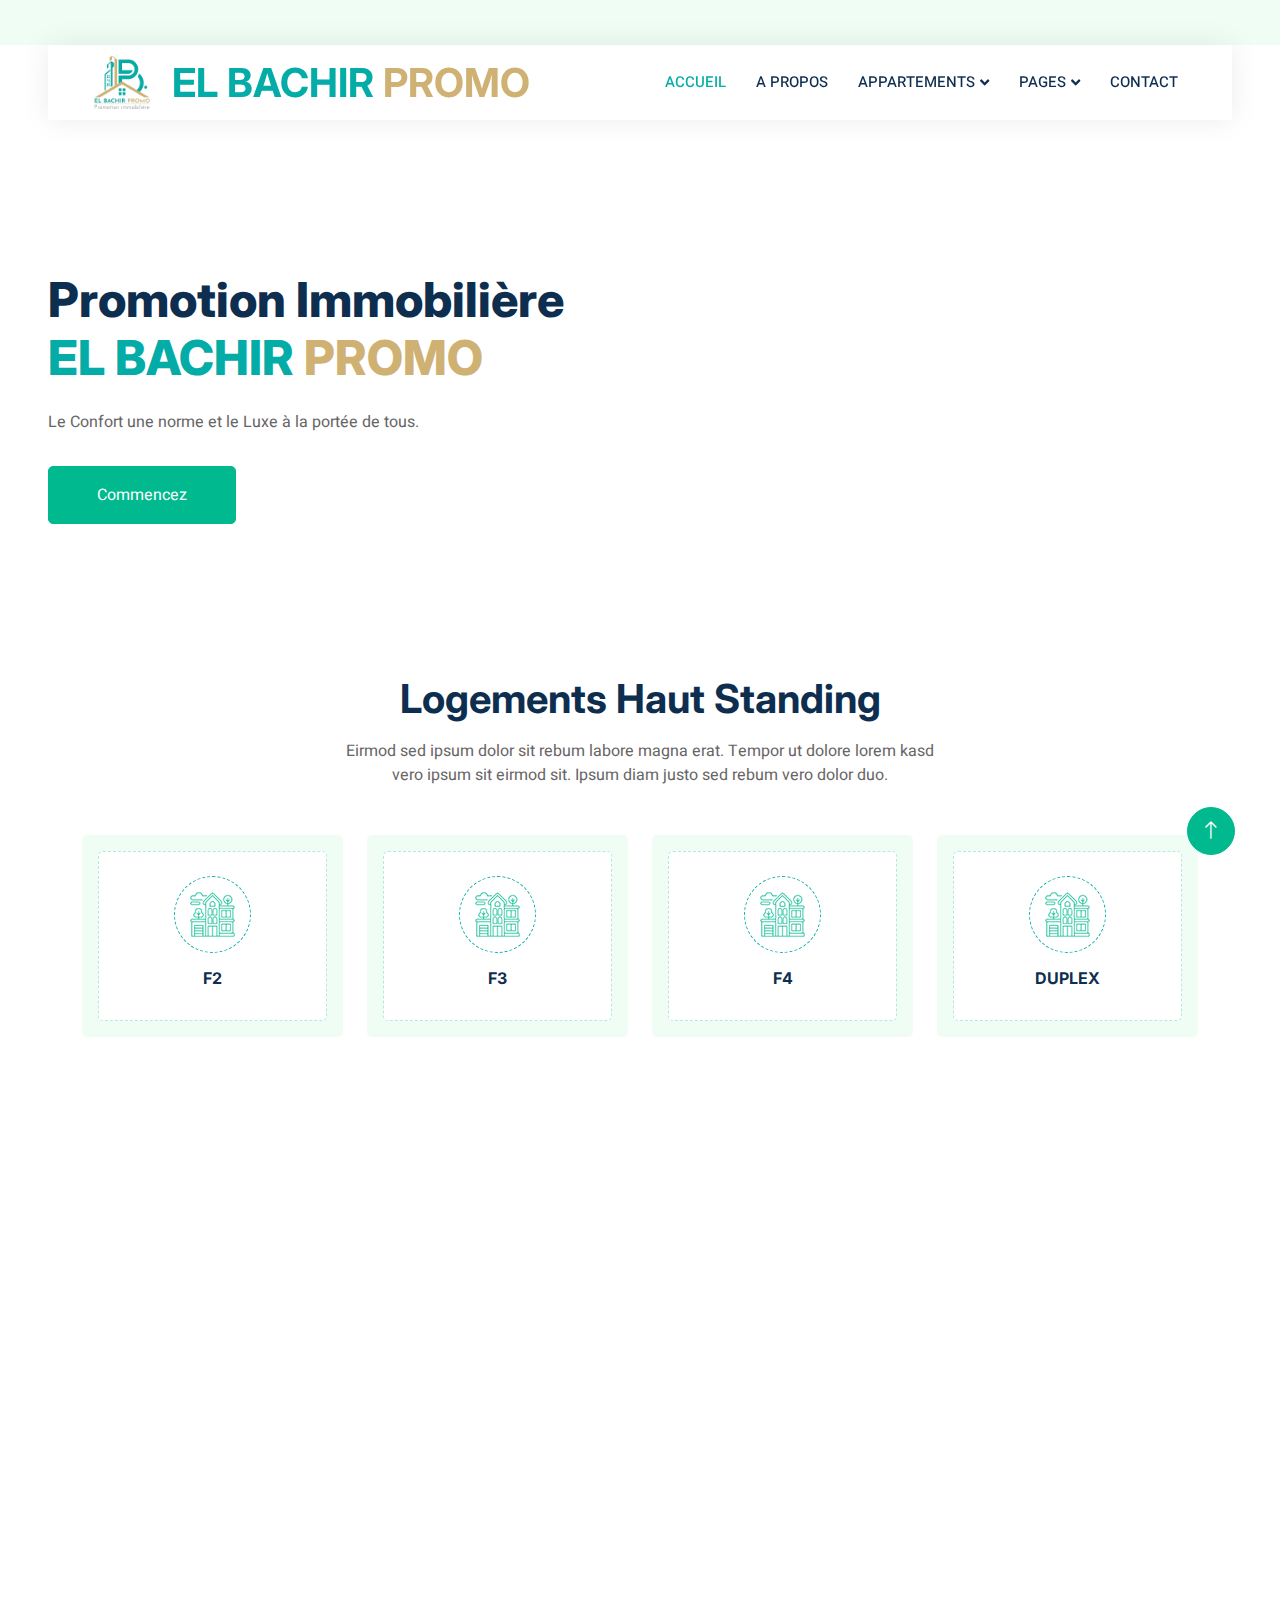
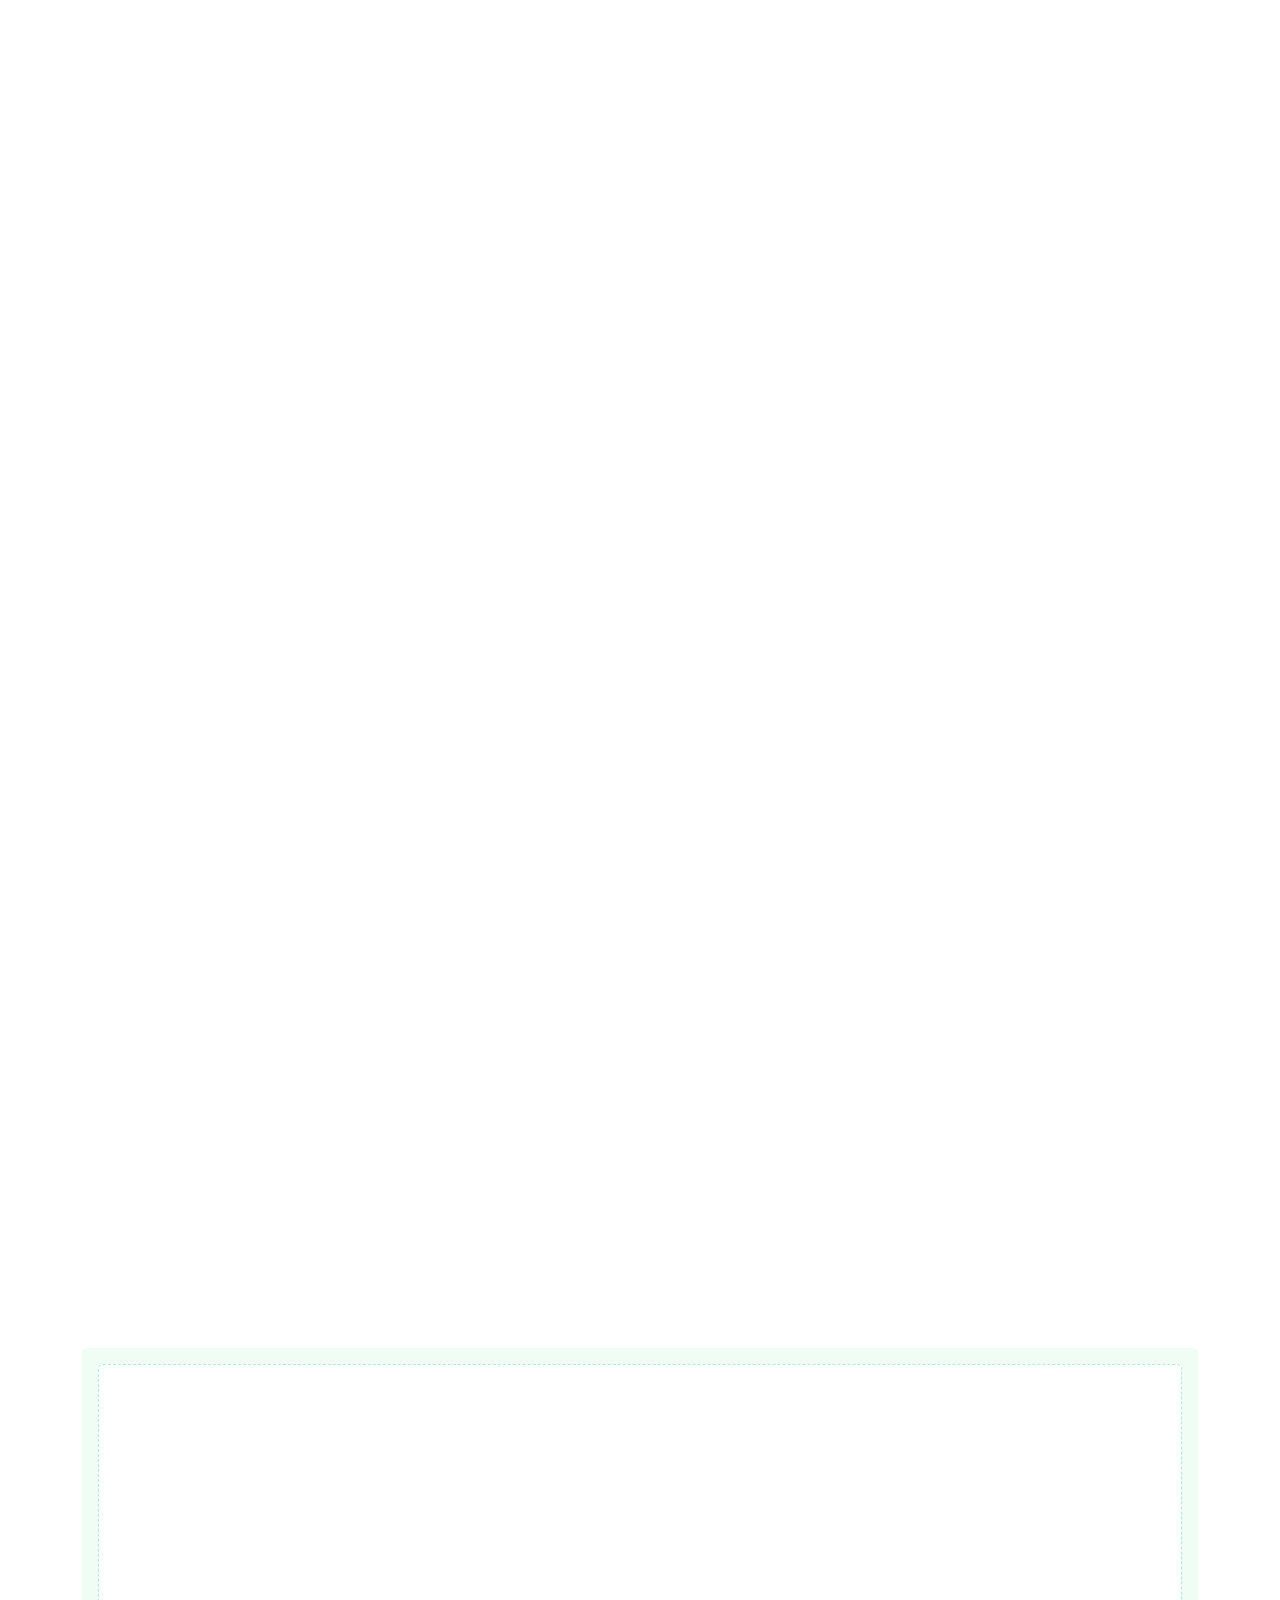
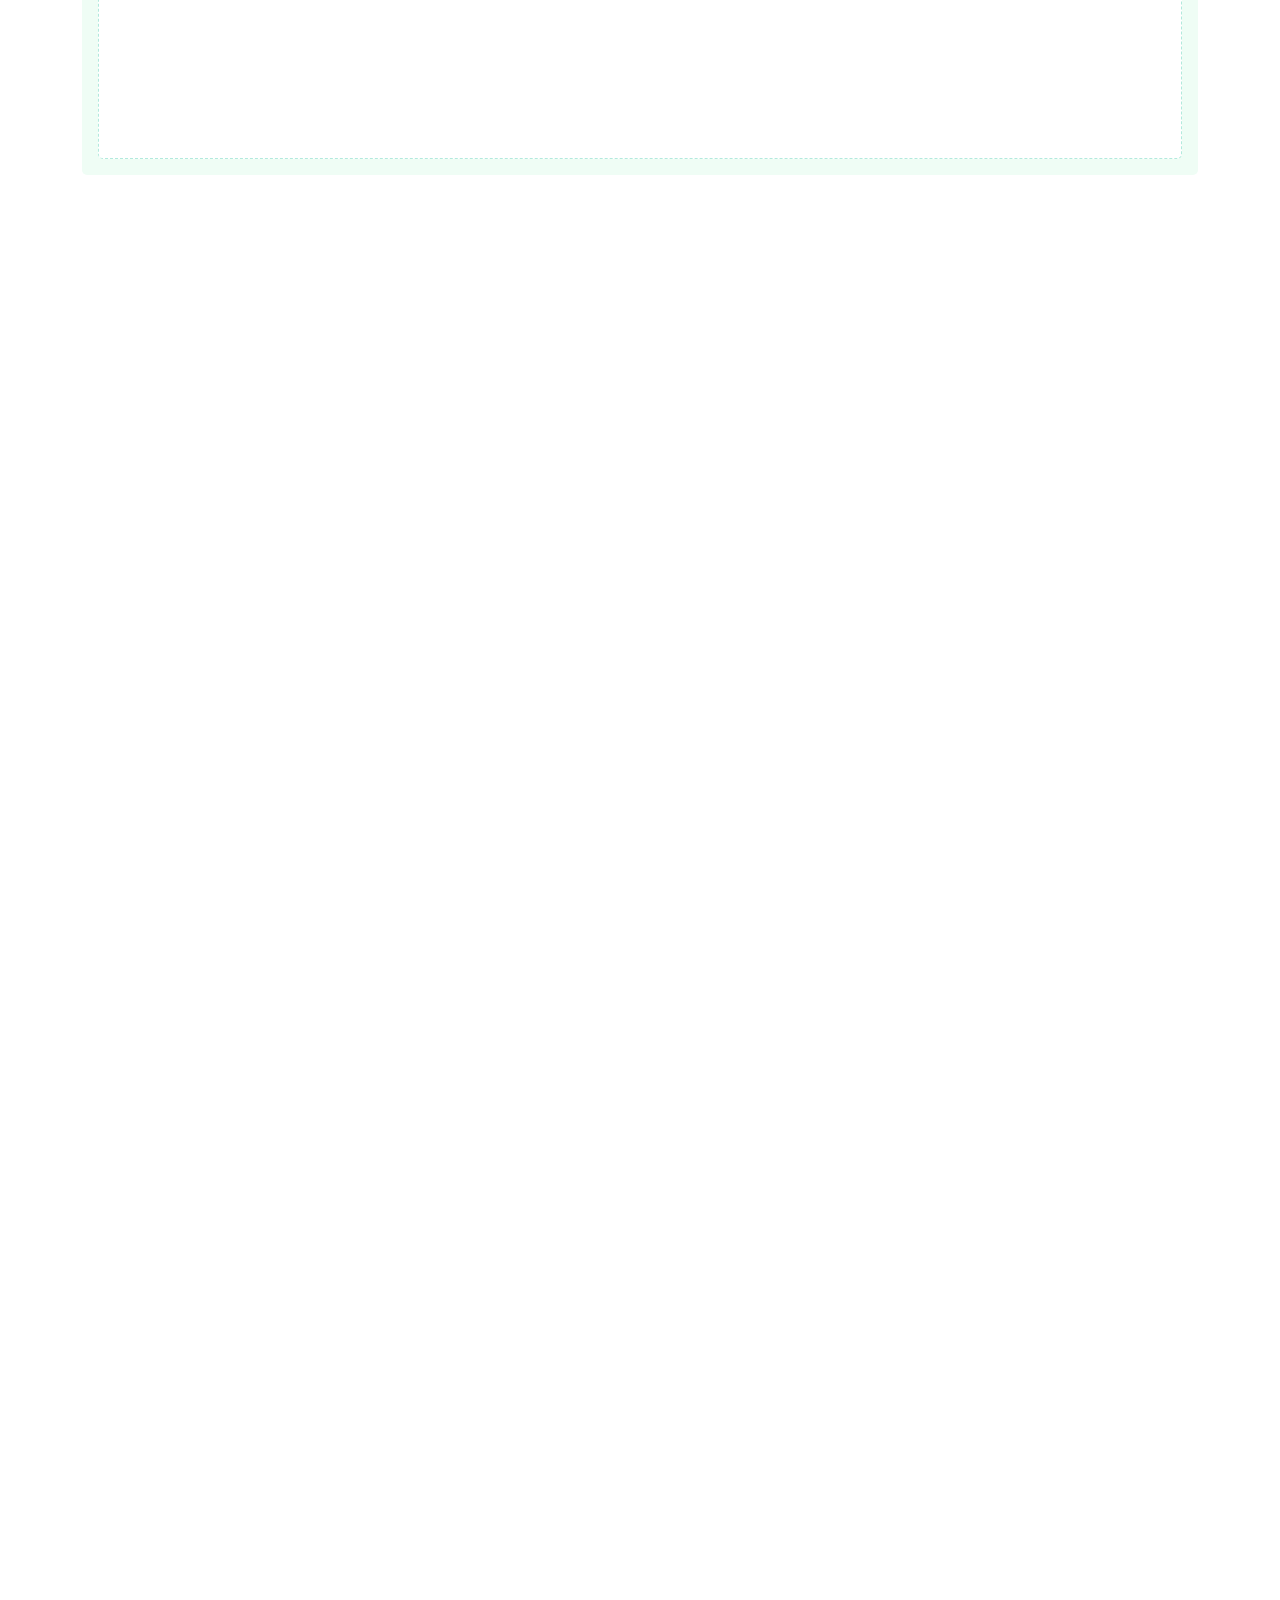
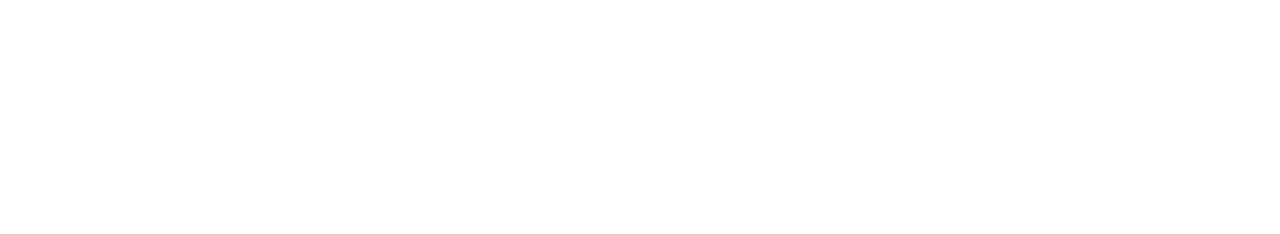
==== commit 66dbeff3: "Banner" ====
--- a/index.html
+++ b/index.html
@@ -84,9 +84,8 @@
             <div class="row g-0 align-items-center flex-column-reverse flex-md-row">
                 <div class="col-md-6 p-5 mt-lg-5">
                     <h1 class="display-5 animated fadeIn mb-4">Promotion Immobilière <span class="text-primary">EL BACHIR <span style="color: #cfb173;">PROMO</span></span> </h1>
-                    <p class="animated fadeIn mb-4 pb-2">Vero elitr justo clita lorem. Ipsum dolor at sed stet
-                        sit diam no. Kasd rebum ipsum et diam justo clita et kasd rebum sea elitr.</p>
-                    <a href="" class="btn btn-primary py-3 px-5 me-3 animated fadeIn">Get Started</a>
+                    <p class="animated fadeIn mb-4 pb-2">Le Confort une norme et le Luxe à la portée de tous.</p>
+                    <a href="https://etageolympe.net/RESIDENCE%20OLYMPE/index.htm" class="btn btn-primary py-3 px-5 me-3 animated fadeIn">Commencez</a>
                 </div>
                 <div class="col-md-6 animated fadeIn">
                     <iframe src="https://etageolympe.net/RESIDENCE%20OLYMPE/index.htm"     
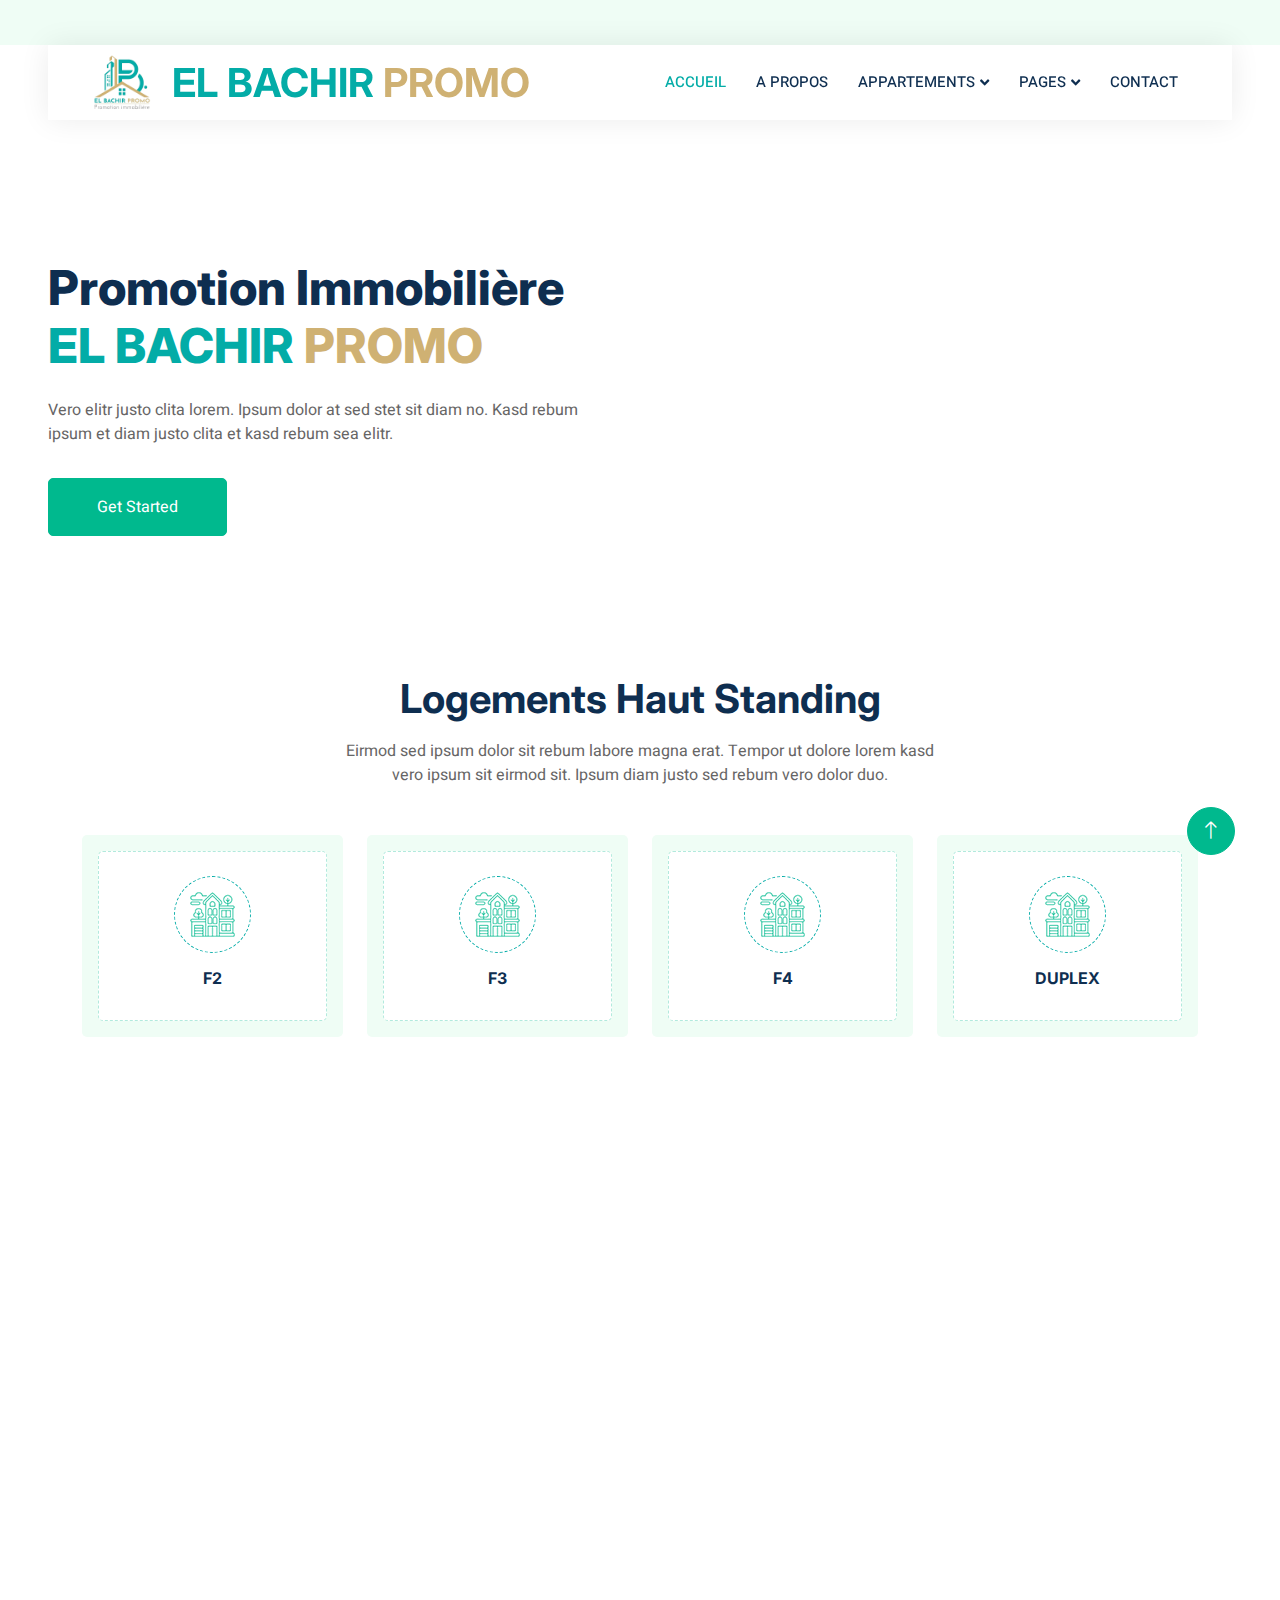
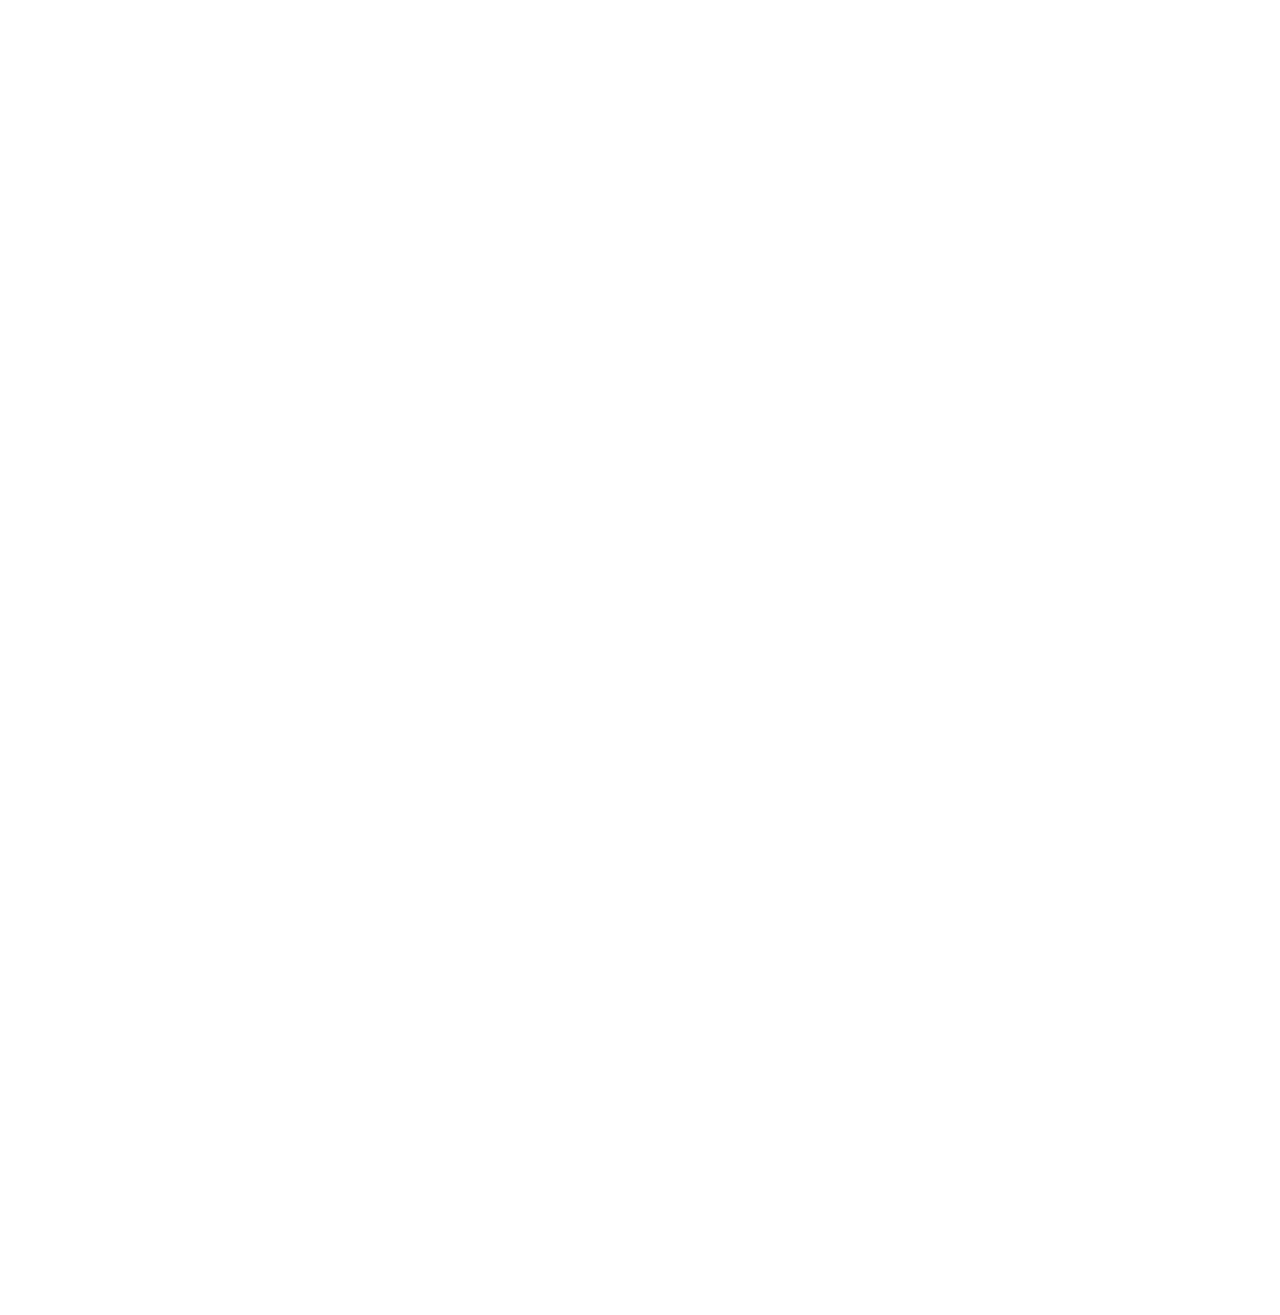
==== commit febbfbbe: "Finalisation maquette" ====
--- a/index.html
+++ b/index.html
@@ -59,9 +59,10 @@
                         <div class="nav-item dropdown">
                             <a href="#" class="nav-link dropdown-toggle" data-bs-toggle="dropdown">Appartements</a>
                             <div class="dropdown-menu rounded-0 m-0">
-                                <a href="property-list.html" class="dropdown-item">Liste</a>
-                                <a href="property-type.html" class="dropdown-item">Types</a>
-                                <a href="property-agent.html" class="dropdown-item">Agents</a>
+                                <a href="fdeux.html" class="dropdown-item">F2</a>
+                                <a href="ftroix.html" class="dropdown-item">F3</a>
+                                <a href="fquatre.html" class="dropdown-item">F4</a>
+                                <a href="duplex.html" class="dropdown-item">Duplex</a>
                             </div>
                         </div>
                         <div class="nav-item dropdown">
@@ -84,8 +85,9 @@
             <div class="row g-0 align-items-center flex-column-reverse flex-md-row">
                 <div class="col-md-6 p-5 mt-lg-5">
                     <h1 class="display-5 animated fadeIn mb-4">Promotion Immobilière <span class="text-primary">EL BACHIR <span style="color: #cfb173;">PROMO</span></span> </h1>
-                    <p class="animated fadeIn mb-4 pb-2">Le Confort une norme et le Luxe à la portée de tous.</p>
-                    <a href="https://etageolympe.net/RESIDENCE%20OLYMPE/index.htm" class="btn btn-primary py-3 px-5 me-3 animated fadeIn">Commencez</a>
+                    <p class="animated fadeIn mb-4 pb-2">Vero elitr justo clita lorem. Ipsum dolor at sed stet
+                        sit diam no. Kasd rebum ipsum et diam justo clita et kasd rebum sea elitr.</p>
+                    <a href="" class="btn btn-primary py-3 px-5 me-3 animated fadeIn">Get Started</a>
                 </div>
                 <div class="col-md-6 animated fadeIn">
                     <iframe src="https://etageolympe.net/RESIDENCE%20OLYMPE/index.htm"     
@@ -166,11 +168,11 @@
                 <div class="row g-5 align-items-center">
                     <div class="col-lg-6 wow fadeIn" data-wow-delay="0.1s">
                         <div class="about-img position-relative overflow-hidden p-5 pe-0">
-                            <img class="img-fluid w-100" src="img/about.jpg">
+                            <img class="img-fluid w-100" src="img/ezgif-frame-003.jpg">
                         </div>
                     </div>
                     <div class="col-lg-6 wow fadeIn" data-wow-delay="0.5s">
-                        <h1 class="mb-4">#1 Place To Find The Perfect Property</h1>
+                        <h1 class="mb-4">#1 Lieu a trouver la meilleure appartement</h1>
                         <p class="mb-4">Tempor erat elitr rebum at clita. Diam dolor diam ipsum sit. Aliqu diam amet diam et eos. Clita erat ipsum et lorem et sit, sed stet lorem sit clita duo justo magna dolore erat amet</p>
                         <p><i class="fa fa-check text-primary me-3"></i>Tempor erat elitr rebum at clita</p>
                         <p><i class="fa fa-check text-primary me-3"></i>Aliqu diam amet diam et eos</p>
@@ -182,553 +184,98 @@
         </div>
         <!-- About End -->
 
-
-        <!-- Property List Start -->
-        <div class="container-xxl py-5">
-            <div class="container">
-                <div class="row g-0 gx-5 align-items-end">
-                    <div class="col-lg-6">
-                        <div class="text-start mx-auto mb-5 wow slideInLeft" data-wow-delay="0.1s">
-                            <h1 class="mb-3">Property Listing</h1>
-                            <p>Eirmod sed ipsum dolor sit rebum labore magna erat. Tempor ut dolore lorem kasd vero ipsum sit eirmod sit diam justo sed rebum.</p>
-                        </div>
-                    </div>
-                    <div class="col-lg-6 text-start text-lg-end wow slideInRight" data-wow-delay="0.1s">
-                        <ul class="nav nav-pills d-inline-flex justify-content-end mb-5">
-                            <li class="nav-item me-2">
-                                <a class="btn btn-outline-primary active" data-bs-toggle="pill" href="#tab-1">Featured</a>
-                            </li>
-                            <li class="nav-item me-2">
-                                <a class="btn btn-outline-primary" data-bs-toggle="pill" href="#tab-2">For Sell</a>
-                            </li>
-                            <li class="nav-item me-0">
-                                <a class="btn btn-outline-primary" data-bs-toggle="pill" href="#tab-3">For Rent</a>
-                            </li>
-                        </ul>
-                    </div>
-                </div>
-                <div class="tab-content">
-                    <div id="tab-1" class="tab-pane fade show p-0 active">
-                        <div class="row g-4">
-                            <div class="col-lg-4 col-md-6 wow fadeInUp" data-wow-delay="0.1s">
-                                <div class="property-item rounded overflow-hidden">
-                                    <div class="position-relative overflow-hidden">
-                                        <a href=""><img class="img-fluid" src="img/property-1.jpg" alt=""></a>
-                                        <div class="bg-primary rounded text-white position-absolute start-0 top-0 m-4 py-1 px-3">For Sell</div>
-                                        <div class="bg-white rounded-top text-primary position-absolute start-0 bottom-0 mx-4 pt-1 px-3">Appartment</div>
-                                    </div>
-                                    <div class="p-4 pb-0">
-                                        <h5 class="text-primary mb-3">$12,345</h5>
-                                        <a class="d-block h5 mb-2" href="">Golden Urban House For Sell</a>
-                                        <p><i class="fa fa-map-marker-alt text-primary me-2"></i>123 Street, New York, USA</p>
-                                    </div>
-                                    <div class="d-flex border-top">
-                                        <small class="flex-fill text-center border-end py-2"><i class="fa fa-ruler-combined text-primary me-2"></i>1000 Sqft</small>
-                                        <small class="flex-fill text-center border-end py-2"><i class="fa fa-bed text-primary me-2"></i>3 Bed</small>
-                                        <small class="flex-fill text-center py-2"><i class="fa fa-bath text-primary me-2"></i>2 Bath</small>
-                                    </div>
-                                </div>
-                            </div>
-                            <div class="col-lg-4 col-md-6 wow fadeInUp" data-wow-delay="0.3s">
-                                <div class="property-item rounded overflow-hidden">
-                                    <div class="position-relative overflow-hidden">
-                                        <a href=""><img class="img-fluid" src="img/property-2.jpg" alt=""></a>
-                                        <div class="bg-primary rounded text-white position-absolute start-0 top-0 m-4 py-1 px-3">For Rent</div>
-                                        <div class="bg-white rounded-top text-primary position-absolute start-0 bottom-0 mx-4 pt-1 px-3">Villa</div>
-                                    </div>
-                                    <div class="p-4 pb-0">
-                                        <h5 class="text-primary mb-3">$12,345</h5>
-                                        <a class="d-block h5 mb-2" href="">Golden Urban House For Sell</a>
-                                        <p><i class="fa fa-map-marker-alt text-primary me-2"></i>123 Street, New York, USA</p>
-                                    </div>
-                                    <div class="d-flex border-top">
-                                        <small class="flex-fill text-center border-end py-2"><i class="fa fa-ruler-combined text-primary me-2"></i>1000 Sqft</small>
-                                        <small class="flex-fill text-center border-end py-2"><i class="fa fa-bed text-primary me-2"></i>3 Bed</small>
-                                        <small class="flex-fill text-center py-2"><i class="fa fa-bath text-primary me-2"></i>2 Bath</small>
-                                    </div>
-                                </div>
-                            </div>
-                            <div class="col-lg-4 col-md-6 wow fadeInUp" data-wow-delay="0.5s">
-                                <div class="property-item rounded overflow-hidden">
-                                    <div class="position-relative overflow-hidden">
-                                        <a href=""><img class="img-fluid" src="img/property-3.jpg" alt=""></a>
-                                        <div class="bg-primary rounded text-white position-absolute start-0 top-0 m-4 py-1 px-3">For Sell</div>
-                                        <div class="bg-white rounded-top text-primary position-absolute start-0 bottom-0 mx-4 pt-1 px-3">Office</div>
-                                    </div>
-                                    <div class="p-4 pb-0">
-                                        <h5 class="text-primary mb-3">$12,345</h5>
-                                        <a class="d-block h5 mb-2" href="">Golden Urban House For Sell</a>
-                                        <p><i class="fa fa-map-marker-alt text-primary me-2"></i>123 Street, New York, USA</p>
-                                    </div>
-                                    <div class="d-flex border-top">
-                                        <small class="flex-fill text-center border-end py-2"><i class="fa fa-ruler-combined text-primary me-2"></i>1000 Sqft</small>
-                                        <small class="flex-fill text-center border-end py-2"><i class="fa fa-bed text-primary me-2"></i>3 Bed</small>
-                                        <small class="flex-fill text-center py-2"><i class="fa fa-bath text-primary me-2"></i>2 Bath</small>
-                                    </div>
-                                </div>
-                            </div>
-                            <div class="col-lg-4 col-md-6 wow fadeInUp" data-wow-delay="0.1s">
-                                <div class="property-item rounded overflow-hidden">
-                                    <div class="position-relative overflow-hidden">
-                                        <a href=""><img class="img-fluid" src="img/property-4.jpg" alt=""></a>
-                                        <div class="bg-primary rounded text-white position-absolute start-0 top-0 m-4 py-1 px-3">For Rent</div>
-                                        <div class="bg-white rounded-top text-primary position-absolute start-0 bottom-0 mx-4 pt-1 px-3">Building</div>
-                                    </div>
-                                    <div class="p-4 pb-0">
-                                        <h5 class="text-primary mb-3">$12,345</h5>
-                                        <a class="d-block h5 mb-2" href="">Golden Urban House For Sell</a>
-                                        <p><i class="fa fa-map-marker-alt text-primary me-2"></i>123 Street, New York, USA</p>
-                                    </div>
-                                    <div class="d-flex border-top">
-                                        <small class="flex-fill text-center border-end py-2"><i class="fa fa-ruler-combined text-primary me-2"></i>1000 Sqft</small>
-                                        <small class="flex-fill text-center border-end py-2"><i class="fa fa-bed text-primary me-2"></i>3 Bed</small>
-                                        <small class="flex-fill text-center py-2"><i class="fa fa-bath text-primary me-2"></i>2 Bath</small>
-                                    </div>
-                                </div>
-                            </div>
-                            <div class="col-lg-4 col-md-6 wow fadeInUp" data-wow-delay="0.3s">
-                                <div class="property-item rounded overflow-hidden">
-                                    <div class="position-relative overflow-hidden">
-                                        <a href=""><img class="img-fluid" src="img/property-5.jpg" alt=""></a>
-                                        <div class="bg-primary rounded text-white position-absolute start-0 top-0 m-4 py-1 px-3">For Sell</div>
-                                        <div class="bg-white rounded-top text-primary position-absolute start-0 bottom-0 mx-4 pt-1 px-3">Home</div>
-                                    </div>
-                                    <div class="p-4 pb-0">
-                                        <h5 class="text-primary mb-3">$12,345</h5>
-                                        <a class="d-block h5 mb-2" href="">Golden Urban House For Sell</a>
-                                        <p><i class="fa fa-map-marker-alt text-primary me-2"></i>123 Street, New York, USA</p>
-                                    </div>
-                                    <div class="d-flex border-top">
-                                        <small class="flex-fill text-center border-end py-2"><i class="fa fa-ruler-combined text-primary me-2"></i>1000 Sqft</small>
-                                        <small class="flex-fill text-center border-end py-2"><i class="fa fa-bed text-primary me-2"></i>3 Bed</small>
-                                        <small class="flex-fill text-center py-2"><i class="fa fa-bath text-primary me-2"></i>2 Bath</small>
-                                    </div>
-                                </div>
-                            </div>
-                            <div class="col-lg-4 col-md-6 wow fadeInUp" data-wow-delay="0.5s">
-                                <div class="property-item rounded overflow-hidden">
-                                    <div class="position-relative overflow-hidden">
-                                        <a href=""><img class="img-fluid" src="img/property-6.jpg" alt=""></a>
-                                        <div class="bg-primary rounded text-white position-absolute start-0 top-0 m-4 py-1 px-3">For Rent</div>
-                                        <div class="bg-white rounded-top text-primary position-absolute start-0 bottom-0 mx-4 pt-1 px-3">Shop</div>
-                                    </div>
-                                    <div class="p-4 pb-0">
-                                        <h5 class="text-primary mb-3">$12,345</h5>
-                                        <a class="d-block h5 mb-2" href="">Golden Urban House For Sell</a>
-                                        <p><i class="fa fa-map-marker-alt text-primary me-2"></i>123 Street, New York, USA</p>
-                                    </div>
-                                    <div class="d-flex border-top">
-                                        <small class="flex-fill text-center border-end py-2"><i class="fa fa-ruler-combined text-primary me-2"></i>1000 Sqft</small>
-                                        <small class="flex-fill text-center border-end py-2"><i class="fa fa-bed text-primary me-2"></i>3 Bed</small>
-                                        <small class="flex-fill text-center py-2"><i class="fa fa-bath text-primary me-2"></i>2 Bath</small>
-                                    </div>
-                                </div>
-                            </div>
-                            <div class="col-12 text-center wow fadeInUp" data-wow-delay="0.1s">
-                                <a class="btn btn-primary py-3 px-5" href="">Browse More Property</a>
-                            </div>
-                        </div>
-                    </div>
-                    <div id="tab-2" class="tab-pane fade show p-0">
-                        <div class="row g-4">
-                            <div class="col-lg-4 col-md-6">
-                                <div class="property-item rounded overflow-hidden">
-                                    <div class="position-relative overflow-hidden">
-                                        <a href=""><img class="img-fluid" src="img/property-1.jpg" alt=""></a>
-                                        <div class="bg-primary rounded text-white position-absolute start-0 top-0 m-4 py-1 px-3">For Sell</div>
-                                        <div class="bg-white rounded-top text-primary position-absolute start-0 bottom-0 mx-4 pt-1 px-3">Appartment</div>
-                                    </div>
-                                    <div class="p-4 pb-0">
-                                        <h5 class="text-primary mb-3">$12,345</h5>
-                                        <a class="d-block h5 mb-2" href="">Golden Urban House For Sell</a>
-                                        <p><i class="fa fa-map-marker-alt text-primary me-2"></i>123 Street, New York, USA</p>
-                                    </div>
-                                    <div class="d-flex border-top">
-                                        <small class="flex-fill text-center border-end py-2"><i class="fa fa-ruler-combined text-primary me-2"></i>1000 Sqft</small>
-                                        <small class="flex-fill text-center border-end py-2"><i class="fa fa-bed text-primary me-2"></i>3 Bed</small>
-                                        <small class="flex-fill text-center py-2"><i class="fa fa-bath text-primary me-2"></i>2 Bath</small>
-                                    </div>
-                                </div>
-                            </div>
-                            <div class="col-lg-4 col-md-6">
-                                <div class="property-item rounded overflow-hidden">
-                                    <div class="position-relative overflow-hidden">
-                                        <a href=""><img class="img-fluid" src="img/property-2.jpg" alt=""></a>
-                                        <div class="bg-primary rounded text-white position-absolute start-0 top-0 m-4 py-1 px-3">For Rent</div>
-                                        <div class="bg-white rounded-top text-primary position-absolute start-0 bottom-0 mx-4 pt-1 px-3">Villa</div>
-                                    </div>
-                                    <div class="p-4 pb-0">
-                                        <h5 class="text-primary mb-3">$12,345</h5>
-                                        <a class="d-block h5 mb-2" href="">Golden Urban House For Sell</a>
-                                        <p><i class="fa fa-map-marker-alt text-primary me-2"></i>123 Street, New York, USA</p>
-                                    </div>
-                                    <div class="d-flex border-top">
-                                        <small class="flex-fill text-center border-end py-2"><i class="fa fa-ruler-combined text-primary me-2"></i>1000 Sqft</small>
-                                        <small class="flex-fill text-center border-end py-2"><i class="fa fa-bed text-primary me-2"></i>3 Bed</small>
-                                        <small class="flex-fill text-center py-2"><i class="fa fa-bath text-primary me-2"></i>2 Bath</small>
-                                    </div>
-                                </div>
-                            </div>
-                            <div class="col-lg-4 col-md-6">
-                                <div class="property-item rounded overflow-hidden">
-                                    <div class="position-relative overflow-hidden">
-                                        <a href=""><img class="img-fluid" src="img/property-3.jpg" alt=""></a>
-                                        <div class="bg-primary rounded text-white position-absolute start-0 top-0 m-4 py-1 px-3">For Sell</div>
-                                        <div class="bg-white rounded-top text-primary position-absolute start-0 bottom-0 mx-4 pt-1 px-3">Office</div>
-                                    </div>
-                                    <div class="p-4 pb-0">
-                                        <h5 class="text-primary mb-3">$12,345</h5>
-                                        <a class="d-block h5 mb-2" href="">Golden Urban House For Sell</a>
-                                        <p><i class="fa fa-map-marker-alt text-primary me-2"></i>123 Street, New York, USA</p>
-                                    </div>
-                                    <div class="d-flex border-top">
-                                        <small class="flex-fill text-center border-end py-2"><i class="fa fa-ruler-combined text-primary me-2"></i>1000 Sqft</small>
-                                        <small class="flex-fill text-center border-end py-2"><i class="fa fa-bed text-primary me-2"></i>3 Bed</small>
-                                        <small class="flex-fill text-center py-2"><i class="fa fa-bath text-primary me-2"></i>2 Bath</small>
-                                    </div>
-                                </div>
-                            </div>
-                            <div class="col-lg-4 col-md-6">
-                                <div class="property-item rounded overflow-hidden">
-                                    <div class="position-relative overflow-hidden">
-                                        <a href=""><img class="img-fluid" src="img/property-4.jpg" alt=""></a>
-                                        <div class="bg-primary rounded text-white position-absolute start-0 top-0 m-4 py-1 px-3">For Rent</div>
-                                        <div class="bg-white rounded-top text-primary position-absolute start-0 bottom-0 mx-4 pt-1 px-3">Building</div>
-                                    </div>
-                                    <div class="p-4 pb-0">
-                                        <h5 class="text-primary mb-3">$12,345</h5>
-                                        <a class="d-block h5 mb-2" href="">Golden Urban House For Sell</a>
-                                        <p><i class="fa fa-map-marker-alt text-primary me-2"></i>123 Street, New York, USA</p>
-                                    </div>
-                                    <div class="d-flex border-top">
-                                        <small class="flex-fill text-center border-end py-2"><i class="fa fa-ruler-combined text-primary me-2"></i>1000 Sqft</small>
-                                        <small class="flex-fill text-center border-end py-2"><i class="fa fa-bed text-primary me-2"></i>3 Bed</small>
-                                        <small class="flex-fill text-center py-2"><i class="fa fa-bath text-primary me-2"></i>2 Bath</small>
-                                    </div>
-                                </div>
-                            </div>
-                            <div class="col-lg-4 col-md-6">
-                                <div class="property-item rounded overflow-hidden">
-                                    <div class="position-relative overflow-hidden">
-                                        <a href=""><img class="img-fluid" src="img/property-5.jpg" alt=""></a>
-                                        <div class="bg-primary rounded text-white position-absolute start-0 top-0 m-4 py-1 px-3">For Sell</div>
-                                        <div class="bg-white rounded-top text-primary position-absolute start-0 bottom-0 mx-4 pt-1 px-3">Home</div>
-                                    </div>
-                                    <div class="p-4 pb-0">
-                                        <h5 class="text-primary mb-3">$12,345</h5>
-                                        <a class="d-block h5 mb-2" href="">Golden Urban House For Sell</a>
-                                        <p><i class="fa fa-map-marker-alt text-primary me-2"></i>123 Street, New York, USA</p>
-                                    </div>
-                                    <div class="d-flex border-top">
-                                        <small class="flex-fill text-center border-end py-2"><i class="fa fa-ruler-combined text-primary me-2"></i>1000 Sqft</small>
-                                        <small class="flex-fill text-center border-end py-2"><i class="fa fa-bed text-primary me-2"></i>3 Bed</small>
-                                        <small class="flex-fill text-center py-2"><i class="fa fa-bath text-primary me-2"></i>2 Bath</small>
-                                    </div>
-                                </div>
-                            </div>
-                            <div class="col-lg-4 col-md-6">
-                                <div class="property-item rounded overflow-hidden">
-                                    <div class="position-relative overflow-hidden">
-                                        <a href=""><img class="img-fluid" src="img/property-6.jpg" alt=""></a>
-                                        <div class="bg-primary rounded text-white position-absolute start-0 top-0 m-4 py-1 px-3">For Rent</div>
-                                        <div class="bg-white rounded-top text-primary position-absolute start-0 bottom-0 mx-4 pt-1 px-3">Shop</div>
-                                    </div>
-                                    <div class="p-4 pb-0">
-                                        <h5 class="text-primary mb-3">$12,345</h5>
-                                        <a class="d-block h5 mb-2" href="">Golden Urban House For Sell</a>
-                                        <p><i class="fa fa-map-marker-alt text-primary me-2"></i>123 Street, New York, USA</p>
-                                    </div>
-                                    <div class="d-flex border-top">
-                                        <small class="flex-fill text-center border-end py-2"><i class="fa fa-ruler-combined text-primary me-2"></i>1000 Sqft</small>
-                                        <small class="flex-fill text-center border-end py-2"><i class="fa fa-bed text-primary me-2"></i>3 Bed</small>
-                                        <small class="flex-fill text-center py-2"><i class="fa fa-bath text-primary me-2"></i>2 Bath</small>
-                                    </div>
-                                </div>
-                            </div>
-                            <div class="col-12 text-center">
-                                <a class="btn btn-primary py-3 px-5" href="">Browse More Property</a>
-                            </div>
-                        </div>
-                    </div>
-                    <div id="tab-3" class="tab-pane fade show p-0">
-                        <div class="row g-4">
-                            <div class="col-lg-4 col-md-6">
-                                <div class="property-item rounded overflow-hidden">
-                                    <div class="position-relative overflow-hidden">
-                                        <a href=""><img class="img-fluid" src="img/property-1.jpg" alt=""></a>
-                                        <div class="bg-primary rounded text-white position-absolute start-0 top-0 m-4 py-1 px-3">For Sell</div>
-                                        <div class="bg-white rounded-top text-primary position-absolute start-0 bottom-0 mx-4 pt-1 px-3">Appartment</div>
-                                    </div>
-                                    <div class="p-4 pb-0">
-                                        <h5 class="text-primary mb-3">$12,345</h5>
-                                        <a class="d-block h5 mb-2" href="">Golden Urban House For Sell</a>
-                                        <p><i class="fa fa-map-marker-alt text-primary me-2"></i>123 Street, New York, USA</p>
-                                    </div>
-                                    <div class="d-flex border-top">
-                                        <small class="flex-fill text-center border-end py-2"><i class="fa fa-ruler-combined text-primary me-2"></i>1000 Sqft</small>
-                                        <small class="flex-fill text-center border-end py-2"><i class="fa fa-bed text-primary me-2"></i>3 Bed</small>
-                                        <small class="flex-fill text-center py-2"><i class="fa fa-bath text-primary me-2"></i>2 Bath</small>
-                                    </div>
-                                </div>
-                            </div>
-                            <div class="col-lg-4 col-md-6">
-                                <div class="property-item rounded overflow-hidden">
-                                    <div class="position-relative overflow-hidden">
-                                        <a href=""><img class="img-fluid" src="img/property-2.jpg" alt=""></a>
-                                        <div class="bg-primary rounded text-white position-absolute start-0 top-0 m-4 py-1 px-3">For Rent</div>
-                                        <div class="bg-white rounded-top text-primary position-absolute start-0 bottom-0 mx-4 pt-1 px-3">Villa</div>
-                                    </div>
-                                    <div class="p-4 pb-0">
-                                        <h5 class="text-primary mb-3">$12,345</h5>
-                                        <a class="d-block h5 mb-2" href="">Golden Urban House For Sell</a>
-                                        <p><i class="fa fa-map-marker-alt text-primary me-2"></i>123 Street, New York, USA</p>
-                                    </div>
-                                    <div class="d-flex border-top">
-                                        <small class="flex-fill text-center border-end py-2"><i class="fa fa-ruler-combined text-primary me-2"></i>1000 Sqft</small>
-                                        <small class="flex-fill text-center border-end py-2"><i class="fa fa-bed text-primary me-2"></i>3 Bed</small>
-                                        <small class="flex-fill text-center py-2"><i class="fa fa-bath text-primary me-2"></i>2 Bath</small>
-                                    </div>
-                                </div>
-                            </div>
-                            <div class="col-lg-4 col-md-6">
-                                <div class="property-item rounded overflow-hidden">
-                                    <div class="position-relative overflow-hidden">
-                                        <a href=""><img class="img-fluid" src="img/property-3.jpg" alt=""></a>
-                                        <div class="bg-primary rounded text-white position-absolute start-0 top-0 m-4 py-1 px-3">For Sell</div>
-                                        <div class="bg-white rounded-top text-primary position-absolute start-0 bottom-0 mx-4 pt-1 px-3">Office</div>
-                                    </div>
-                                    <div class="p-4 pb-0">
-                                        <h5 class="text-primary mb-3">$12,345</h5>
-                                        <a class="d-block h5 mb-2" href="">Golden Urban House For Sell</a>
-                                        <p><i class="fa fa-map-marker-alt text-primary me-2"></i>123 Street, New York, USA</p>
-                                    </div>
-                                    <div class="d-flex border-top">
-                                        <small class="flex-fill text-center border-end py-2"><i class="fa fa-ruler-combined text-primary me-2"></i>1000 Sqft</small>
-                                        <small class="flex-fill text-center border-end py-2"><i class="fa fa-bed text-primary me-2"></i>3 Bed</small>
-                                        <small class="flex-fill text-center py-2"><i class="fa fa-bath text-primary me-2"></i>2 Bath</small>
-                                    </div>
-                                </div>
-                            </div>
-                            <div class="col-lg-4 col-md-6">
-                                <div class="property-item rounded overflow-hidden">
-                                    <div class="position-relative overflow-hidden">
-                                        <a href=""><img class="img-fluid" src="img/property-4.jpg" alt=""></a>
-                                        <div class="bg-primary rounded text-white position-absolute start-0 top-0 m-4 py-1 px-3">For Rent</div>
-                                        <div class="bg-white rounded-top text-primary position-absolute start-0 bottom-0 mx-4 pt-1 px-3">Building</div>
-                                    </div>
-                                    <div class="p-4 pb-0">
-                                        <h5 class="text-primary mb-3">$12,345</h5>
-                                        <a class="d-block h5 mb-2" href="">Golden Urban House For Sell</a>
-                                        <p><i class="fa fa-map-marker-alt text-primary me-2"></i>123 Street, New York, USA</p>
-                                    </div>
-                                    <div class="d-flex border-top">
-                                        <small class="flex-fill text-center border-end py-2"><i class="fa fa-ruler-combined text-primary me-2"></i>1000 Sqft</small>
-                                        <small class="flex-fill text-center border-end py-2"><i class="fa fa-bed text-primary me-2"></i>3 Bed</small>
-                                        <small class="flex-fill text-center py-2"><i class="fa fa-bath text-primary me-2"></i>2 Bath</small>
-                                    </div>
-                                </div>
-                            </div>
-                            <div class="col-lg-4 col-md-6">
-                                <div class="property-item rounded overflow-hidden">
-                                    <div class="position-relative overflow-hidden">
-                                        <a href=""><img class="img-fluid" src="img/property-5.jpg" alt=""></a>
-                                        <div class="bg-primary rounded text-white position-absolute start-0 top-0 m-4 py-1 px-3">For Sell</div>
-                                        <div class="bg-white rounded-top text-primary position-absolute start-0 bottom-0 mx-4 pt-1 px-3">Home</div>
-                                    </div>
-                                    <div class="p-4 pb-0">
-                                        <h5 class="text-primary mb-3">$12,345</h5>
-                                        <a class="d-block h5 mb-2" href="">Golden Urban House For Sell</a>
-                                        <p><i class="fa fa-map-marker-alt text-primary me-2"></i>123 Street, New York, USA</p>
-                                    </div>
-                                    <div class="d-flex border-top">
-                                        <small class="flex-fill text-center border-end py-2"><i class="fa fa-ruler-combined text-primary me-2"></i>1000 Sqft</small>
-                                        <small class="flex-fill text-center border-end py-2"><i class="fa fa-bed text-primary me-2"></i>3 Bed</small>
-                                        <small class="flex-fill text-center py-2"><i class="fa fa-bath text-primary me-2"></i>2 Bath</small>
-                                    </div>
-                                </div>
-                            </div>
-                            <div class="col-lg-4 col-md-6">
-                                <div class="property-item rounded overflow-hidden">
-                                    <div class="position-relative overflow-hidden">
-                                        <a href=""><img class="img-fluid" src="img/property-6.jpg" alt=""></a>
-                                        <div class="bg-primary rounded text-white position-absolute start-0 top-0 m-4 py-1 px-3">For Rent</div>
-                                        <div class="bg-white rounded-top text-primary position-absolute start-0 bottom-0 mx-4 pt-1 px-3">Shop</div>
-                                    </div>
-                                    <div class="p-4 pb-0">
-                                        <h5 class="text-primary mb-3">$12,345</h5>
-                                        <a class="d-block h5 mb-2" href="">Golden Urban House For Sell</a>
-                                        <p><i class="fa fa-map-marker-alt text-primary me-2"></i>123 Street, New York, USA</p>
-                                    </div>
-                                    <div class="d-flex border-top">
-                                        <small class="flex-fill text-center border-end py-2"><i class="fa fa-ruler-combined text-primary me-2"></i>1000 Sqft</small>
-                                        <small class="flex-fill text-center border-end py-2"><i class="fa fa-bed text-primary me-2"></i>3 Bed</small>
-                                        <small class="flex-fill text-center py-2"><i class="fa fa-bath text-primary me-2"></i>2 Bath</small>
-                                    </div>
-                                </div>
-                            </div>
-                            <div class="col-12 text-center">
-                                <a class="btn btn-primary py-3 px-5" href="">Browse More Property</a>
-                            </div>
-                        </div>
-                    </div>
-                </div>
-            </div>
-        </div>
-        <!-- Property List End -->
-
-
-        <!-- Call to Action Start -->
-        <div class="container-xxl py-5">
-            <div class="container">
-                <div class="bg-light rounded p-3">
-                    <div class="bg-white rounded p-4" style="border: 1px dashed rgba(0, 185, 142, .3)">
-                        <div class="row g-5 align-items-center">
-                            <div class="col-lg-6 wow fadeIn" data-wow-delay="0.1s">
-                                <img class="img-fluid rounded w-100" src="img/call-to-action.jpg" alt="">
-                            </div>
-                            <div class="col-lg-6 wow fadeIn" data-wow-delay="0.5s">
-                                <div class="mb-4">
-                                    <h1 class="mb-3">Contact With Our Certified Agent</h1>
-                                    <p>Eirmod sed ipsum dolor sit rebum magna erat. Tempor lorem kasd vero ipsum sit sit diam justo sed vero dolor duo.</p>
-                                </div>
-                                <a href="" class="btn btn-primary py-3 px-4 me-2"><i class="fa fa-phone-alt me-2"></i>Make A Call</a>
-                                <a href="" class="btn btn-dark py-3 px-4"><i class="fa fa-calendar-alt me-2"></i>Get Appoinment</a>
-                            </div>
-                        </div>
-                    </div>
-                </div>
-            </div>
-        </div>
-        <!-- Call to Action End -->
-
-
-        <!-- Team Start -->
+        <!-- Category Start -->
         <div class="container-xxl py-5">
             <div class="container">
                 <div class="text-center mx-auto mb-5 wow fadeInUp" data-wow-delay="0.1s" style="max-width: 600px;">
-                    <h1 class="mb-3">Property Agents</h1>
-                    <p>Eirmod sed ipsum dolor sit rebum labore magna erat. Tempor ut dolore lorem kasd vero ipsum sit eirmod sit. Ipsum diam justo sed rebum vero dolor duo.</p>
+                    <h1 class="mb-3">Nous Offrons</h1>
                 </div>
                 <div class="row g-4">
-                    <div class="col-lg-3 col-md-6 wow fadeInUp" data-wow-delay="0.1s">
-                        <div class="team-item rounded overflow-hidden">
-                            <div class="position-relative">
-                                <img class="img-fluid" src="img/team-1.jpg" alt="">
-                                <div class="position-absolute start-50 top-100 translate-middle d-flex align-items-center">
-                                    <a class="btn btn-square mx-1" href=""><i class="fab fa-facebook-f"></i></a>
-                                    <a class="btn btn-square mx-1" href=""><i class="fab fa-twitter"></i></a>
-                                    <a class="btn btn-square mx-1" href=""><i class="fab fa-instagram"></i></a>
-                                </div>
-                            </div>
-                            <div class="text-center p-4 mt-3">
-                                <h5 class="fw-bold mb-0">Full Name</h5>
-                                <small>Designation</small>
-                            </div>
-                        </div>
-                    </div>
-                    <div class="col-lg-3 col-md-6 wow fadeInUp" data-wow-delay="0.3s">
-                        <div class="team-item rounded overflow-hidden">
-                            <div class="position-relative">
-                                <img class="img-fluid" src="img/team-2.jpg" alt="">
-                                <div class="position-absolute start-50 top-100 translate-middle d-flex align-items-center">
-                                    <a class="btn btn-square mx-1" href=""><i class="fab fa-facebook-f"></i></a>
-                                    <a class="btn btn-square mx-1" href=""><i class="fab fa-twitter"></i></a>
-                                    <a class="btn btn-square mx-1" href=""><i class="fab fa-instagram"></i></a>
-                                </div>
-                            </div>
-                            <div class="text-center p-4 mt-3">
-                                <h5 class="fw-bold mb-0">Full Name</h5>
-                                <small>Designation</small>
-                            </div>
-                        </div>
-                    </div>
-                    <div class="col-lg-3 col-md-6 wow fadeInUp" data-wow-delay="0.5s">
-                        <div class="team-item rounded overflow-hidden">
-                            <div class="position-relative">
-                                <img class="img-fluid" src="img/team-3.jpg" alt="">
-                                <div class="position-absolute start-50 top-100 translate-middle d-flex align-items-center">
-                                    <a class="btn btn-square mx-1" href=""><i class="fab fa-facebook-f"></i></a>
-                                    <a class="btn btn-square mx-1" href=""><i class="fab fa-twitter"></i></a>
-                                    <a class="btn btn-square mx-1" href=""><i class="fab fa-instagram"></i></a>
-                                </div>
-                            </div>
-                            <div class="text-center p-4 mt-3">
-                                <h5 class="fw-bold mb-0">Full Name</h5>
-                                <small>Designation</small>
-                            </div>
-                        </div>
-                    </div>
-                    <div class="col-lg-3 col-md-6 wow fadeInUp" data-wow-delay="0.7s">
-                        <div class="team-item rounded overflow-hidden">
-                            <div class="position-relative">
-                                <img class="img-fluid" src="img/team-4.jpg" alt="">
-                                <div class="position-absolute start-50 top-100 translate-middle d-flex align-items-center">
-                                    <a class="btn btn-square mx-1" href=""><i class="fab fa-facebook-f"></i></a>
-                                    <a class="btn btn-square mx-1" href=""><i class="fab fa-twitter"></i></a>
-                                    <a class="btn btn-square mx-1" href=""><i class="fab fa-instagram"></i></a>
-                                </div>
-                            </div>
-                            <div class="text-center p-4 mt-3">
-                                <h5 class="fw-bold mb-0">Full Name</h5>
-                                <small>Designation</small>
-                            </div>
-                        </div>
-                    </div>
-                </div>
-            </div>
-        </div>
-        <!-- Team End -->
-
-
-        <!-- Testimonial Start -->
-        <div class="container-xxl py-5">
-            <div class="container">
-                <div class="text-center mx-auto mb-5 wow fadeInUp" data-wow-delay="0.1s" style="max-width: 600px;">
-                    <h1 class="mb-3">Our Clients Say!</h1>
-                    <p>Eirmod sed ipsum dolor sit rebum labore magna erat. Tempor ut dolore lorem kasd vero ipsum sit eirmod sit. Ipsum diam justo sed rebum vero dolor duo.</p>
-                </div>
-                <div class="owl-carousel testimonial-carousel wow fadeInUp" data-wow-delay="0.1s">
-                    <div class="testimonial-item bg-light rounded p-3">
-                        <div class="bg-white border rounded p-4">
-                            <p>Tempor stet labore dolor clita stet diam amet ipsum dolor duo ipsum rebum stet dolor amet diam stet. Est stet ea lorem amet est kasd kasd erat eos</p>
-                            <div class="d-flex align-items-center">
-                                <img class="img-fluid flex-shrink-0 rounded" src="img/testimonial-1.jpg" style="width: 45px; height: 45px;">
-                                <div class="ps-3">
-                                    <h6 class="fw-bold mb-1">Client Name</h6>
-                                    <small>Profession</small>
-                                </div>
-                            </div>
-                        </div>
-                    </div>
-                    <div class="testimonial-item bg-light rounded p-3">
-                        <div class="bg-white border rounded p-4">
-                            <p>Tempor stet labore dolor clita stet diam amet ipsum dolor duo ipsum rebum stet dolor amet diam stet. Est stet ea lorem amet est kasd kasd erat eos</p>
-                            <div class="d-flex align-items-center">
-                                <img class="img-fluid flex-shrink-0 rounded" src="img/testimonial-2.jpg" style="width: 45px; height: 45px;">
-                                <div class="ps-3">
-                                    <h6 class="fw-bold mb-1">Client Name</h6>
-                                    <small>Profession</small>
-                                </div>
-                            </div>
-                        </div>
-                    </div>
-                    <div class="testimonial-item bg-light rounded p-3">
-                        <div class="bg-white border rounded p-4">
-                            <p>Tempor stet labore dolor clita stet diam amet ipsum dolor duo ipsum rebum stet dolor amet diam stet. Est stet ea lorem amet est kasd kasd erat eos</p>
-                            <div class="d-flex align-items-center">
-                                <img class="img-fluid flex-shrink-0 rounded" src="img/testimonial-3.jpg" style="width: 45px; height: 45px;">
-                                <div class="ps-3">
-                                    <h6 class="fw-bold mb-1">Client Name</h6>
-                                    <small>Profession</small>
-                                </div>
-                            </div>
-                        </div>
-                    </div>
-                </div>
-            </div>
-        </div>
-        <!-- Testimonial End -->
-        
+                    <div class="col-lg-3 col-sm-6 wow fadeInUp" data-wow-delay="0.1s">
+                        <a class="cat-item d-block bg-light text-center rounded p-3" href="">
+                            <div class="rounded p-4">
+                                <div class="icon mb-3">
+                                    <img class="img-fluid" src="img/parking.png" alt="Icon">
+                                </div>
+                                <h6>Parking & Box</h6>
+                            </div>
+                        </a>
+                    </div>
+                    <div class="col-lg-3 col-sm-6 wow fadeInUp" data-wow-delay="0.3s">
+                        <a class="cat-item d-block bg-light text-center rounded p-3" href="">
+                            <div class="rounded p-4">
+                                <div class="icon mb-3">
+                                    <img class="img-fluid" src="img/elevator.png" alt="Icon">
+                                </div>
+                                <h6>02 Ascenceurs Par Bloc</h6>
+                            </div>
+                        </a>
+                    </div>
+                    <div class="col-lg-3 col-sm-6 wow fadeInUp" data-wow-delay="0.5s">
+                        <a class="cat-item d-block bg-light text-center rounded p-3" href="">
+                            <div class="rounded p-4">
+                                <div class="icon mb-3">
+                                    <img class="img-fluid" src="img/securité.png" alt="Icon">
+                                </div>
+                                <h6>Confort & Sécurité</h6>
+                            </div>
+                        </a>
+                    </div>
+                    <div class="col-lg-3 col-sm-6 wow fadeInUp" data-wow-delay="0.7s">
+                        <a class="cat-item d-block bg-light text-center rounded p-3" href="">
+                            <div class="rounded p-4">
+                                <div class="icon mb-3">
+                                    <img class="img-fluid" src="img/satellite.png" alt="Icon">
+                                </div>
+                                <h6>Antenne Satellite Collectif</h6>
+                            </div>
+                        </a>
+                    </div>
+                    <div class="col-lg-3 col-sm-6 wow fadeInUp" data-wow-delay="0.9s">
+                        <a class="cat-item d-block bg-light text-center rounded p-3" href="">
+                            <div class="rounded p-4">
+                                <div class="icon mb-3">
+                                    <img class="img-fluid" src="img/air.png" alt="Icon">
+                                </div>
+                                <h6>Chauffage & Climatisation</h6>
+                            </div>
+                        </a>
+                    </div>
+                    <div class="col-lg-3 col-sm-6 wow fadeInUp" data-wow-delay="1.1s">
+                        <a class="cat-item d-block bg-light text-center rounded p-3" href="">
+                            <div class="rounded p-4">
+                                <div class="icon mb-3">
+                                    <img class="img-fluid" src="img/kitchen.png" alt="Icon">
+                                </div>
+                                <h6>Cuisine Equipée</h6>
+                            </div>
+                        </a>
+                    </div>
+                    <div class="col-lg-3 col-sm-6 wow fadeInUp" data-wow-delay="1.3s">
+                        <a class="cat-item d-block bg-light text-center rounded p-3" href="">
+                            <div class="rounded p-4">
+                                <div class="icon mb-3">
+                                    <img class="img-fluid" src="img/bath2.png" alt="Icon">
+                                </div>
+                                <h6>Salle de Bain Equipée</h6>
+                            </div>
+                        </a>
+                    </div>
+                    <div class="col-lg-3 col-sm-6 wow fadeInUp" data-wow-delay="1.5s">
+                        <a class="cat-item d-block bg-light text-center rounded p-3" href="">
+                            <div class="rounded p-4">
+                                <div class="icon mb-3">
+                                    <img class="img-fluid" src="img/management.png" alt="Icon">
+                                </div>
+                                <h6>Gestion de Copropriété</h6>
+                            </div>
+                        </a>
+                    </div>
+                    
+            </div>
+        </div>
+        <!-- Category End -->
+
 
         <!-- Footer Start -->
         <div class="container-fluid bg-dark text-white-50 footer pt-5 mt-5 wow fadeIn" data-wow-delay="0.1s">
--- a/css/style.css
+++ b/css/style.css
@@ -437,4 +437,32 @@
     margin-right: 0;
     padding-right: 0;
     border-right: none;
-}+}
+
+.container1 {
+    display: grid;
+    grid-template-columns: 1fr 1fr; 
+    gap: 20px; 
+    margin: 20px;
+  }
+
+  .column {
+    display: flex;
+    flex-direction: column;
+  }
+
+  .item {
+    display: flex;
+    align-items: center;
+    margin-bottom: 20px;
+  }
+
+  .item img {
+    width: 50px;
+    height: 50px;
+    margin-right: 15px;
+  }
+
+  .item p {
+    margin: 0;
+  }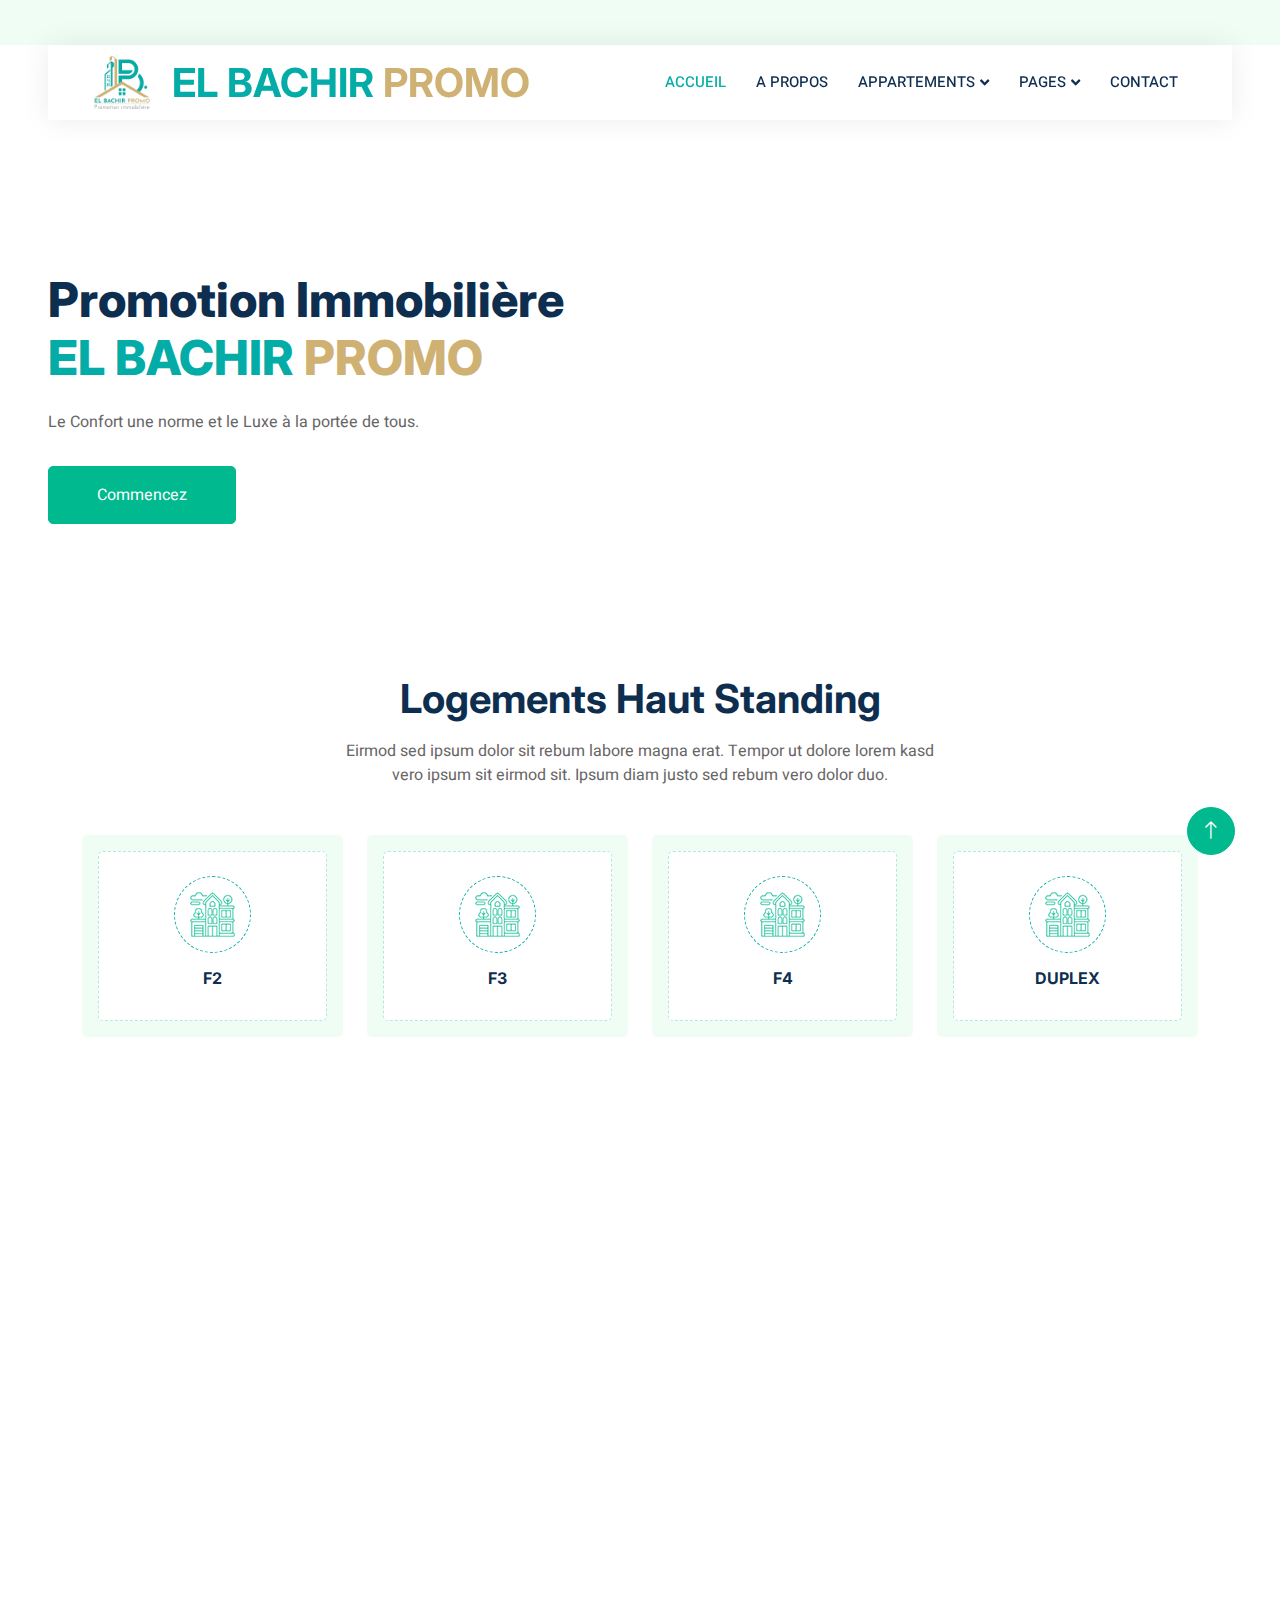
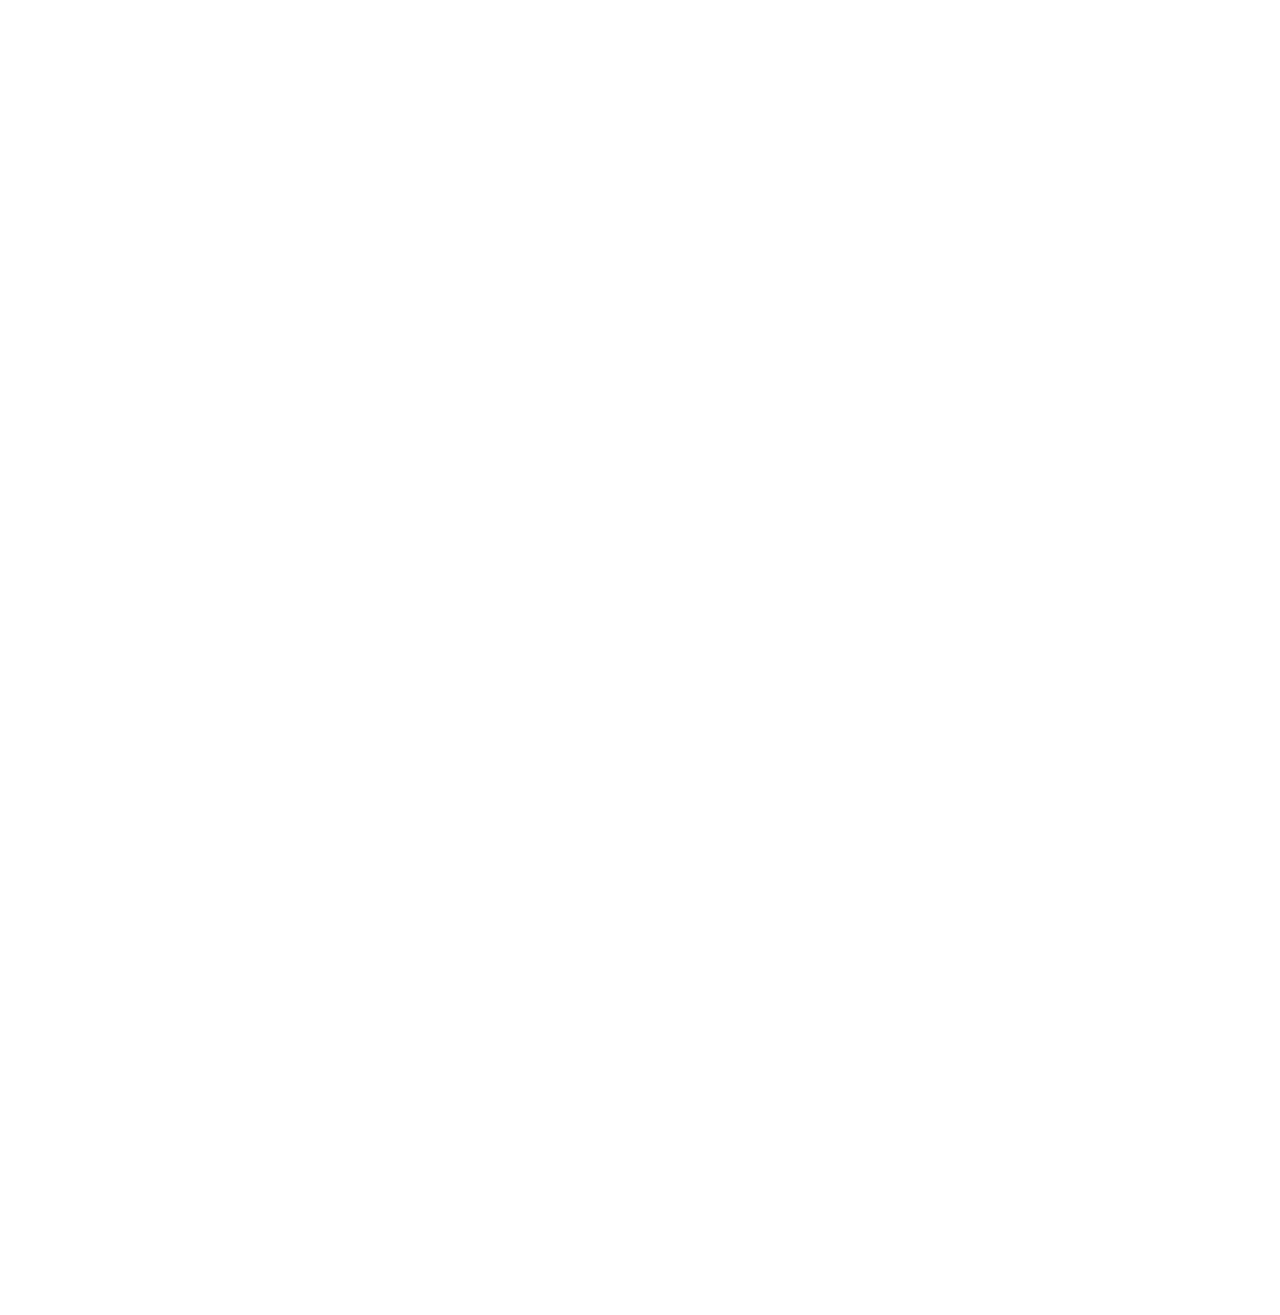
==== commit 6deaaa1f: "Merge branch 'main' of github.com:IsmailOulladi/bachirPromo into main" ====
--- a/index.html
+++ b/index.html
@@ -85,9 +85,8 @@
             <div class="row g-0 align-items-center flex-column-reverse flex-md-row">
                 <div class="col-md-6 p-5 mt-lg-5">
                     <h1 class="display-5 animated fadeIn mb-4">Promotion Immobilière <span class="text-primary">EL BACHIR <span style="color: #cfb173;">PROMO</span></span> </h1>
-                    <p class="animated fadeIn mb-4 pb-2">Vero elitr justo clita lorem. Ipsum dolor at sed stet
-                        sit diam no. Kasd rebum ipsum et diam justo clita et kasd rebum sea elitr.</p>
-                    <a href="" class="btn btn-primary py-3 px-5 me-3 animated fadeIn">Get Started</a>
+                    <p class="animated fadeIn mb-4 pb-2">Le Confort une norme et le Luxe à la portée de tous.</p>
+                    <a href="https://etageolympe.net/RESIDENCE%20OLYMPE/index.htm" class="btn btn-primary py-3 px-5 me-3 animated fadeIn">Commencez</a>
                 </div>
                 <div class="col-md-6 animated fadeIn">
                     <iframe src="https://etageolympe.net/RESIDENCE%20OLYMPE/index.htm"     
